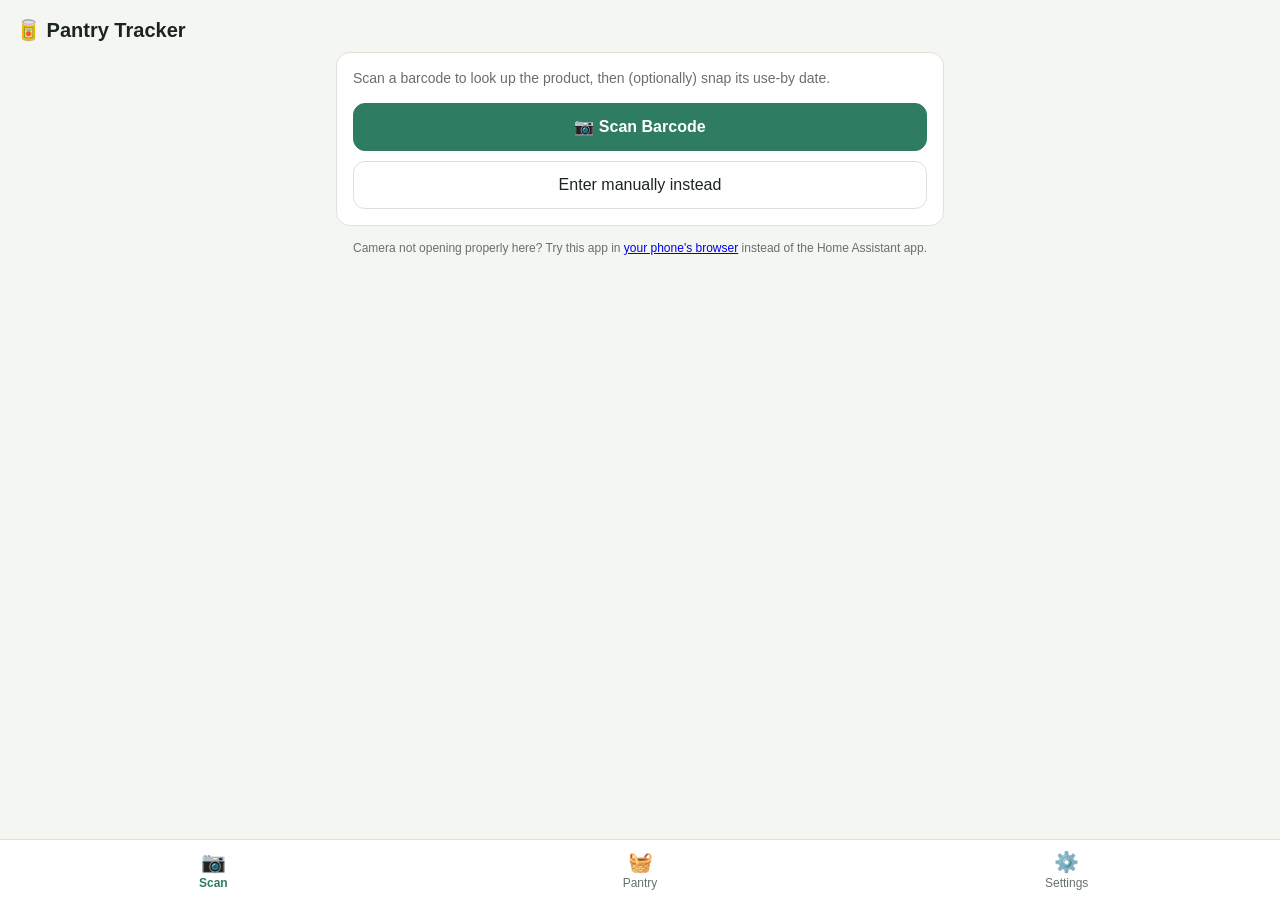
==== pantry_tracker/app/templates/index.html @ 3a80b835 "pantry_tracker 0.12.2: recover near-miss years, say when a rescan fails Offer a labelled date whose " ====
<!DOCTYPE html>
<html lang="en">
<head>
<meta charset="utf-8">
<meta name="viewport" content="width=device-width, initial-scale=1, viewport-fit=cover">
<title>Pantry Tracker</title>
<style>
  :root {
    --bg: #f4f6f2;
    --surface: #ffffff;
    --ink: #1c2420;
    --muted: #677069;
    --border: #dde3dc;
    --accent: #2e7d63;
    --accent-ink: #ffffff;
    --ok: #2e7d63;
    --soon: #b5790a;
    --expired: #b3362c;
    --unknown: #8a8f8b;
    --radius: 14px;
  }
  @media (prefers-color-scheme: dark) {
    :root {
      --bg: #10140f;
      --surface: #1a2018;
      --ink: #eef3ea;
      --muted: #9aa69c;
      --border: #2a332a;
      --accent: #57c498;
      --accent-ink: #0b1210;
      --ok: #57c498;
      --soon: #e0ac3e;
      --expired: #ec6a5e;
      --unknown: #7c8680;
    }
  }
  * { box-sizing: border-box; }
  html, body { margin: 0; padding: 0; }
  body {
    background: var(--bg);
    color: var(--ink);
    font-family: -apple-system, BlinkMacSystemFont, "Segoe UI", Roboto, sans-serif;
    font-size: 16px;
    line-height: 1.4;
    padding-bottom: 76px;
    min-height: 100vh;
  }
  header.top {
    padding: 16px 16px 8px;
    position: sticky;
    top: 0;
    background: var(--bg);
    z-index: 5;
  }
  header.top h1 {
    font-size: 20px;
    margin: 0;
    display: flex;
    align-items: center;
    gap: 8px;
  }
  main { padding: 0 16px 24px; max-width: 640px; margin: 0 auto; }
  .view { display: none; }
  .view.active { display: block; }

  .card {
    background: var(--surface);
    border: 1px solid var(--border);
    border-radius: var(--radius);
    padding: 16px;
    margin-bottom: 14px;
  }

  button, .btn {
    font-size: 16px;
    font-family: inherit;
    border-radius: 12px;
    border: 1px solid var(--border);
    background: var(--surface);
    color: var(--ink);
    padding: 12px 16px;
    min-height: 48px;
    cursor: pointer;
    display: inline-flex;
    align-items: center;
    justify-content: center;
    gap: 8px;
    width: 100%;
  }
  button.primary {
    background: var(--accent);
    color: var(--accent-ink);
    border-color: var(--accent);
    font-weight: 600;
  }
  button.danger { color: var(--expired); border-color: var(--expired); }
  button.ghost { background: transparent; }
  .needs-date-banner { width: auto; min-height: 34px; padding: 6px 10px; margin-bottom: 10px; font-size: 13px; }
  button:disabled { opacity: 0.5; cursor: default; }
  .row { display: flex; gap: 10px; }
  .row > * { flex: 1; }

  label { display: block; font-size: 13px; color: var(--muted); margin: 12px 0 4px; }
  input[type=text], input[type=date], input[type=number], textarea, select {
    width: 100%;
    font-size: 16px;
    font-family: inherit;
    padding: 11px 12px;
    border-radius: 10px;
    border: 1px solid var(--border);
    background: var(--bg);
    color: var(--ink);
  }
  textarea { resize: vertical; min-height: 60px; }

  .muted { color: var(--muted); font-size: 14px; }
  .hidden { display: none !important; }

  .badge {
    display: inline-flex;
    align-items: center;
    font-size: 12px;
    font-weight: 600;
    padding: 3px 9px;
    border-radius: 999px;
    text-transform: uppercase;
    letter-spacing: 0.03em;
  }
  .badge.ok { background: color-mix(in srgb, var(--ok) 18%, transparent); color: var(--ok); }
  .badge.expiring_soon { background: color-mix(in srgb, var(--soon) 20%, transparent); color: var(--soon); }
  .badge.expired { background: color-mix(in srgb, var(--expired) 20%, transparent); color: var(--expired); }
  .badge.unknown { background: color-mix(in srgb, var(--unknown) 20%, transparent); color: var(--unknown); }

  .section-title {
    font-size: 13px;
    text-transform: uppercase;
    letter-spacing: 0.04em;
    color: var(--muted);
    margin: 20px 0 8px;
  }

  .item-row {
    display: flex;
    align-items: flex-start;
    gap: 12px;
    padding: 12px 0;
    border-bottom: 1px solid var(--border);
  }
  .item-row:last-child { border-bottom: none; }
  .item-main { flex: 1; min-width: 0; }
  .item-name { font-weight: 600; }
  .item-meta { color: var(--muted); font-size: 13px; margin-top: 2px; }
  .link-btn {
    width: auto; min-height: 0; padding: 0; border: none; border-radius: 0;
    background: none; color: var(--accent); font-size: inherit; text-decoration: underline;
  }
  [data-photo-url] { cursor: zoom-in; }
  .item-actions { display: flex; gap: 6px; flex-wrap: wrap; margin-top: 8px; }
  .item-actions button { width: auto; min-height: 36px; padding: 6px 10px; font-size: 13px; }

  .edit-form { margin-top: 10px; border-top: 1px dashed var(--border); padding-top: 10px; }
  .date-confidence { color: var(--soon); font-size: 13px; margin-top: 4px; }
  .date-confidence.confirmed { color: var(--ok); }
  .date-candidates { display: flex; gap: 6px; flex-wrap: wrap; margin-top: 4px; }
  .date-candidates button { width: auto; min-height: 34px; padding: 5px 9px; font-size: 13px; }
  .date-confidence.unread { color: var(--expired); }

  .photo-step {
    display: flex;
    align-items: center;
    gap: 10px;
    padding: 10px 0;
  }
  .photo-thumb {
    width: 44px; height: 44px; border-radius: 10px; object-fit: cover;
    border: 1px solid var(--border); flex-shrink: 0; background: var(--bg);
  }
  .product-thumb {
    width: 64px; height: 64px; border-radius: 10px; object-fit: contain;
    border: 1px solid var(--border); flex-shrink: 0; background: var(--bg);
  }

  .toast {
    position: fixed;
    bottom: 86px;
    left: 50%;
    transform: translateX(-50%);
    background: var(--ink);
    color: var(--bg);
    padding: 10px 18px;
    border-radius: 999px;
    font-size: 14px;
    opacity: 0;
    transition: opacity 0.2s ease;
    pointer-events: none;
    z-index: 20;
    max-width: 90vw;
    text-align: center;
  }
  .toast.show { opacity: 1; }

  nav.tabs {
    position: fixed;
    bottom: 0;
    left: 0;
    right: 0;
    display: flex;
    background: var(--surface);
    border-top: 1px solid var(--border);
    padding-bottom: env(safe-area-inset-bottom);
    z-index: 10;
  }
  nav.tabs button {
    flex: 1;
    width: auto;
    border: none;
    background: transparent;
    border-radius: 0;
    flex-direction: column;
    gap: 2px;
    padding: 10px 4px;
    font-size: 12px;
    color: var(--muted);
  }
  nav.tabs button.active { color: var(--accent); font-weight: 600; }
  nav.tabs button .icon { font-size: 20px; }

  .spinner {
    width: 16px; height: 16px;
    border: 2px solid currentColor;
    border-right-color: transparent;
    border-radius: 50%;
    animation: spin 0.6s linear infinite;
    display: inline-block;
  }
  @keyframes spin { to { transform: rotate(360deg); } }

  input[type=file] { display: none; }

  details.raw-reply { margin-top: 6px; }
  details.raw-reply summary { color: var(--muted); font-size: 12px; cursor: pointer; }
  details.raw-reply p { font-size: 13px; color: var(--muted); }

  .empty-state { text-align: center; color: var(--muted); padding: 40px 10px; }

  .scanner-overlay {
    position: fixed;
    inset: 0;
    background: #000;
    z-index: 50;
    display: flex;
    flex-direction: column;
  }
  .scanner-video {
    flex: 1;
    width: 100%;
    height: 100%;
    object-fit: cover;
  }
  .scanner-frame {
    position: absolute;
    top: 50%;
    left: 50%;
    transform: translate(-50%, -50%);
    width: 78vw;
    max-width: 420px;
    height: 34vw;
    max-height: 180px;
    border: 3px solid rgba(255,255,255,0.85);
    border-radius: 16px;
    box-shadow: 0 0 0 2000px rgba(0,0,0,0.35);
    pointer-events: none;
  }
  .scanner-hint {
    position: absolute;
    top: calc(50% + 100px);
    left: 50%;
    transform: translateX(-50%);
    color: #fff;
    font-size: 14px;
    text-align: center;
    width: 100%;
    text-shadow: 0 1px 3px rgba(0,0,0,0.6);
  }
  .scanner-controls {
    position: absolute;
    bottom: 0;
    left: 0;
    right: 0;
    padding: 16px 16px calc(16px + env(safe-area-inset-bottom));
    display: flex;
    flex-direction: column;
    gap: 10px;
  }
  .scanner-controls button {
    background: rgba(255,255,255,0.12);
    border-color: rgba(255,255,255,0.3);
    color: #fff;
    backdrop-filter: blur(4px);
  }
  .photo-modal {
    position: fixed;
    inset: 0;
    z-index: 60;
    background: rgba(0,0,0,0.9);
    display: flex;
    flex-direction: column;
    align-items: center;
    justify-content: center;
    gap: 12px;
    padding: 16px;
    color: #fff;
  }
  .photo-modal img { max-width: 100%; max-height: 75vh; object-fit: contain; border-radius: 10px; }
  .photo-modal p { margin: 0; text-align: center; }
  .photo-modal button { width: auto; min-width: 120px; color: #fff; border-color: rgba(255,255,255,0.3); }
  .scanner-frame.steady {
    border-color: #4ade80;
    box-shadow: 0 0 0 2000px rgba(0,0,0,0.35), 0 0 18px 3px rgba(74,222,128,0.65);
  }
</style>
</head>
<body>

<header class="top"><h1>🥫 Pantry Tracker</h1></header>

<main>

  <!-- ───────────────────────── Scan ───────────────────────── -->
  <section id="view-scan" class="view active">

    <div id="scan-idle" class="card">
      <p class="muted" style="margin-top:0">Scan a barcode to look up the product, then (optionally) snap its use-by date.</p>
      <button class="primary" id="btn-scan-start">📷 Scan Barcode</button>
      <div style="margin-top:10px">
        <button class="ghost" id="btn-manual-start">Enter manually instead</button>
      </div>
    </div>

    <div id="scan-busy" class="card hidden">
      <p><span class="spinner"></span> Reading barcode…</p>
    </div>

    <form id="review-form" class="card hidden">
      <input type="hidden" id="f-image-url" name="image_url">
      <div id="review-not-found" class="hidden">
        <p class="muted" style="margin-top:0">No barcode recognised in that photo. You can try again, or fill the details in by hand.</p>
      </div>
      <div id="review-barcode-line" class="muted hidden" style="margin-top:0"></div>
      <div id="product-photo-step" class="photo-step hidden">
        <img id="review-product-image" class="product-thumb hidden" alt="">
        <button type="button" class="ghost" id="btn-product-photo" style="width:auto;flex:1">📷 Photo of product</button>
      </div>

      <label for="f-name">Product name</label>
      <input type="text" id="f-name" name="name" required>

      <div class="row">
        <div>
          <label for="f-brand">Brand</label>
          <input type="text" id="f-brand" name="brand">
        </div>
        <div>
          <label for="f-quantity">Quantity</label>
          <input type="text" id="f-quantity" name="quantity" placeholder="e.g. 500g">
        </div>
      </div>

      <label for="f-category">Category</label>
      <input type="text" id="f-category" name="category" list="category-suggestions" placeholder="e.g. Fridge, Freezer, Tinned">
      <datalist id="category-suggestions">
        <option value="Fridge">
        <option value="Freezer">
        <option value="Cupboard">
        <option value="Tinned">
        <option value="Spices">
        <option value="Snacks">
        <option value="Drinks">
      </datalist>

      <div class="photo-step">
        <img id="date-photo-thumb" class="photo-thumb hidden" alt="">
        <button type="button" class="ghost" id="btn-date-photo" style="width:auto;flex:1">📅 Photo of use-by date</button>
      </div>
      <div id="date-extract-status" class="muted hidden"></div>

      <label for="f-expiry">Use-by / best-before date</label>
      <input type="date" id="f-expiry" name="expiry_date">

      <label for="f-notes">Notes (optional)</label>
      <textarea id="f-notes" name="notes"></textarea>

      <div class="row" style="margin-top:16px">
        <button type="button" class="ghost" id="btn-review-cancel">Cancel</button>
        <button type="submit" class="primary" id="btn-review-save">Add to pantry</button>
      </div>
    </form>

    <p class="muted" id="camera-hint-note" style="font-size:12px;text-align:center"></p>
  </section>

  <!-- ───────────────────────── Pantry ───────────────────────── -->
  <section id="view-pantry" class="view">
    <div id="pantry-list"></div>
  </section>

  <!-- ───────────────────────── Settings ───────────────────────── -->
  <section id="view-settings" class="view">
    <form id="settings-form" class="card">
      <div class="section-title" style="margin-top:0">Notifications</div>

      <p class="muted" id="status-notify-service" style="margin-top:0"></p>
      <p class="muted">Set under the add-on's own <strong>Configuration</strong> tab (option <code>notify_service</code>), not here - restart the add-on after changing it. Find the exact service name under <strong>Developer Tools → Actions</strong>. Leave it blank there to disable notifications.</p>

      <div class="row">
        <div>
          <label for="s-days-before">Warn this many days before</label>
          <input type="number" id="s-days-before" name="notify_days_before" min="0" max="30">
        </div>
        <div>
          <label for="s-repeat-hours">Repeat reminder every (hours)</label>
          <input type="number" id="s-repeat-hours" name="notify_repeat_hours" min="1" max="168">
        </div>
      </div>

      <label for="s-check-interval">Check for expiring items every (hours)</label>
      <input type="number" id="s-check-interval" name="check_interval_hours" min="1" max="24">

      <div style="margin-top:16px">
        <button type="submit" class="primary">Save settings</button>
      </div>
    </form>

    <div class="card">
      <div class="section-title" style="margin-top:0">Status</div>
      <p class="muted" id="status-vision"></p>
      <p class="muted" id="status-ha"></p>
      <p class="muted" id="status-last-check"></p>
      <button class="ghost" id="btn-check-now">Check now</button>
    </div>

    <div class="card">
      <div class="section-title" style="margin-top:0">Data</div>
      <a class="btn" href="export" style="text-decoration:none">⬇ Export pantry as JSON</a>
    </div>

    <p class="muted" style="text-align:center">
      The barcode lookup (Open Food Facts) and use-by photo extraction (your own vision model) are configured
      under the add-on's own <strong>Configuration</strong> tab, not here.
    </p>
  </section>

</main>

<!-- Top-level (not inside any tab's .view section) so they work regardless
     of which tab is active - e.g. rescanning a use-by date from an item
     being edited on the Pantry tab. -->
<input type="file" id="input-barcode-photo" accept="image/*" capture="environment">
<input type="file" id="input-date-photo" accept="image/*" capture="environment">
<input type="file" id="input-product-photo" accept="image/*" capture="environment">

<div id="camera-overlay" class="scanner-overlay hidden">
  <video id="camera-video" class="scanner-video" playsinline autoplay muted></video>
  <div id="camera-frame" class="scanner-frame"></div>
  <p id="camera-hint" class="scanner-hint"></p>
  <div class="scanner-controls">
    <button type="button" id="btn-camera-shutter" class="primary hidden">📸 Capture</button>
    <button type="button" id="btn-camera-fallback" class="ghost"></button>
    <button type="button" id="btn-camera-cancel" class="ghost">Cancel</button>
  </div>
</div>

<div id="photo-modal" class="photo-modal hidden">
  <img id="photo-modal-img" alt="">
  <p id="photo-modal-caption"></p>
  <button type="button" class="ghost" id="btn-photo-modal-close">Close</button>
</div>

<div class="toast" id="toast"></div>

<nav class="tabs">
  <button data-view="scan" class="active"><span class="icon">📷</span>Scan</button>
  <button data-view="pantry"><span class="icon">🧺</span>Pantry</button>
  <button data-view="settings"><span class="icon">⚙️</span>Settings</button>
</nav>

<script>
"use strict";

const $ = (sel) => document.querySelector(sel);
const $$ = (sel) => Array.from(document.querySelectorAll(sel));

// ── Toast ────────────────────────────────────────────────────────────────
let toastTimer = null;
function toast(message) {
  const el = $("#toast");
  el.textContent = message;
  el.classList.add("show");
  clearTimeout(toastTimer);
  toastTimer = setTimeout(() => el.classList.remove("show"), 2200);
}

// ── Photo viewer ─────────────────────────────────────────────────────────
// Photos open here, in the page, because a link to one would leave Home
// Assistant: the ingress session is only valid inside the app, so a new
// browser tab gets a 401.
function setViewablePhoto(imgEl, url) {
  imgEl.src = url;
  imgEl.dataset.photoUrl = url;
}

document.addEventListener("click", (e) => {
  const el = e.target.closest("[data-photo-url]");
  if (!el) return;
  $("#photo-modal-img").src = el.dataset.photoUrl;
  $("#photo-modal-caption").textContent = el.dataset.photoCaption || "";
  $("#photo-modal").classList.remove("hidden");
});
$("#photo-modal").addEventListener("click", () => $("#photo-modal").classList.add("hidden"));

// ── Tabs ─────────────────────────────────────────────────────────────────
function showView(name) {
  if (name !== "scan") closeCamera();
  $$(".view").forEach((v) => v.classList.toggle("active", v.id === `view-${name}`));
  $$("nav.tabs button").forEach((b) => b.classList.toggle("active", b.dataset.view === name));
  if (name === "pantry") loadPantry();
  if (name === "settings") loadSettings();
}
$$("nav.tabs button").forEach((b) => b.addEventListener("click", () => showView(b.dataset.view)));

// ── Scan flow ────────────────────────────────────────────────────────────
const scanIdle = $("#scan-idle");
const scanBusy = $("#scan-busy");
const reviewForm = $("#review-form");

function resetScan() {
  closeCamera();
  reviewForm.reset();
  $("#review-not-found").classList.add("hidden");
  $("#review-barcode-line").classList.add("hidden");
  $("#review-product-image").classList.add("hidden");
  $("#review-product-image").src = "";
  $("#date-photo-thumb").classList.add("hidden");
  $("#date-extract-status").classList.add("hidden");
  reviewForm.dataset.barcode = "";
  reviewForm.classList.add("hidden");
  scanBusy.classList.add("hidden");
  scanIdle.classList.remove("hidden");
  pendingAddDatePhoto = null;
  pendingAddDatePhotoPromise = null;
  pendingAddDateOcr = null;
  addOcrGeneration++;
  addOcrAutofill = "";
}

function openReviewForm({ barcode, notFound }) {
  scanIdle.classList.add("hidden");
  scanBusy.classList.add("hidden");
  reviewForm.classList.remove("hidden");
  reviewForm.dataset.barcode = barcode || "";
  $("#review-not-found").classList.toggle("hidden", !notFound);
  $("#product-photo-step").classList.toggle("hidden", !barcode);
  if (barcode) {
    $("#review-barcode-line").textContent = `Barcode: ${barcode}`;
    $("#review-barcode-line").classList.remove("hidden");
  }
  $("#f-name").focus();
}

// Looks up a barcode that's already been decoded (by either the live
// scanner or the photo-upload fallback) and opens the review form
// pre-filled with whatever Open Food Facts knows about it.
async function handleScannedBarcode(code) {
  scanIdle.classList.add("hidden");
  scanBusy.classList.remove("hidden");
  try {
    const res = await fetch(`api/lookup/${encodeURIComponent(code)}`);
    const data = await res.json();
    openReviewForm({ barcode: code, notFound: false });
    if (data.display_image_url) {
      setViewablePhoto($("#review-product-image"), data.display_image_url);
      $("#review-product-image").classList.remove("hidden");
    }
    if (data.found) {
      $("#f-name").value = data.name || "";
      $("#f-brand").value = data.brand || "";
      $("#f-quantity").value = data.quantity || "";
      $("#f-category").value = data.category || "";
      $("#f-image-url").value = data.image_url || "";
      if (data.cached) {
        $("#review-barcode-line").textContent = `Barcode: ${code} (from cache - instant lookup)`;
      }
    } else {
      toast("Barcode scanned, but not found in Open Food Facts - fill in the details.");
    }
  } catch (err) {
    openReviewForm({ barcode: code, notFound: false });
    toast("Scanned, but the product lookup failed - fill in the details.");
  }
}

async function handleBarcodePhoto(file) {
  scanIdle.classList.add("hidden");
  scanBusy.classList.remove("hidden");

  const body = new FormData();
  body.append("photo", file);
  let code = null;
  try {
    const res = await fetch("api/scan", { method: "POST", body });
    const data = await res.json();
    code = data.barcode;
  } catch (err) {
    toast("Could not read that photo - try again.");
  }

  if (!code) {
    openReviewForm({ barcode: "", notFound: true });
    return;
  }
  await handleScannedBarcode(code);
}

// ── Live camera (barcode scanning + use-by date photo capture) ─────────────
// One shared full-screen camera overlay, used two ways:
//   - "barcode": continuously scans video frames via BarcodeDetector until
//     one decodes, with no shutter button.
//   - "date": a live viewfinder that auto-captures once held steady over
//     the framed area for a moment (see the stability check below), with a
//     shutter button alongside as a manual override.
//   - "product": a plain viewfinder with a shutter button and no guide frame,
//     keeping the whole shot rather than the narrow strip a date needs.
// Both fall back to the OS photo-capture file inputs on unsupported
// browsers (no BarcodeDetector, no getUserMedia, or permission denied).
let cameraStream = null;
let cameraMode = null; // "barcode" | "date" | "product"
let barcodeScanTimer = null;
let barcodeScanBusy = false;
let barcodeDetector = null;

// Date-photo auto-capture: snaps the moment the frame has been held
// steady (and isn't blank/too dark/too bright) for DATE_STABLE_DURATION_MS,
// the same trick document-scanner apps use. It can't tell "this is a date"
// from "this is anything held steady" - it's a proxy for deliberate
// framing, not real text detection - but a bad auto-capture just costs one
// wasted extraction call, which already falls back to manual entry. The
// shutter button stays as a manual override for when it doesn't fire.
let dateStabilityTimer = null;
let dateStabilitySince = null;
let dateScanBusy = false;
let prevStabilitySample = null;
let stabilityCanvas = null;
let sharpnessCanvas = null;
let bestDateFrameCanvas = null;
let bestDateSharpness = -Infinity;
let dateSharpnessBestAt = null;
let dateCameraTiming = null;
let dateLiveReadInFlight = false;
let dateLiveReadingStopped = false;
let dateCameraSession = 0;
let dateLiveWarmupAt = 0;
let dateLastSharpnessAt = 0;
let dateWorstTickMs = 0;
let dateSkipNextTick = false;
let shutterPointerHandled = false;
let pendingAddDatePhotoPromise = null;
const DATE_SAMPLE_INTERVAL_MS = 100;
const TAP_SHIELD_MS = 450;
const DATE_TICK_OVERRUN_GUARD_MS = 90;
const DATE_STABILITY_MAX_GAP_MS = 400;
const DATE_SHARPNESS_INTERVAL_MS = 250;
const DATE_LIVE_WARMUP_MS = 800;
const DATE_LIVE_SLOW_STREAK_KEY = "pantry-date-live-slow-streak-v1";
const DATE_LIVE_DISABLED_KEY = "pantry-date-live-disabled-v1";
const DATE_STABLE_DURATION_MS = 400;
const DATE_SHARPNESS_MARGIN = 0.03; // a smaller gain than this counts as no longer improving
const DATE_SHARPNESS_HARD_CAP_MS = 1200;
const DATE_LIVE_READ_SLOW_MS = 2500;
const DATE_LIVE_DIFF_THRESHOLD = 14; // looser than DATE_DIFF_THRESHOLD: reading tolerates a slight sway
const DATE_DIFF_THRESHOLD = 6; // mean per-pixel luminance delta (0-255) counted as "steady"
const DATE_MIN_STDDEV = 12; // guards against a steady-but-blank/out-of-focus frame
const DATE_MIN_BRIGHTNESS = 25;
const DATE_MAX_BRIGHTNESS = 235;
const STABILITY_SAMPLE_W = 48;
const STABILITY_SAMPLE_H = 32;
let stabilityGrayBuffer = new Uint8ClampedArray(STABILITY_SAMPLE_W * STABILITY_SAMPLE_H);
let stabilityPreviousBuffer = new Uint8ClampedArray(STABILITY_SAMPLE_W * STABILITY_SAMPLE_H);

// A use-by date photo captured before its item exists yet (the normal
// case when adding something new - the item is only created once "Add to
// pantry" is tapped). It's attached to that creation request instead of
// being extracted up front, so capturing the photo never blocks moving on
// to scan the next item - extraction itself always runs in the
// background, server-side, once the item (and so a place to put the
// result) exists. See onDatePhotoCaptured.
let pendingAddDatePhoto = null;

function cameraSupported() {
  // getUserMedia only works in a "secure context" (HTTPS, or localhost) -
  // on a Home Assistant instance reached over plain http://, the browser
  // refuses it outright, in every browser and app, not just here. Checking
  // this up front avoids a doomed permission prompt and a confusing error.
  return window.isSecureContext && !!(navigator.mediaDevices && navigator.mediaDevices.getUserMedia);
}
function barcodeDetectorSupported() {
  return "BarcodeDetector" in window;
}

function openFallbackPicker(mode) {
  $(`#input-${mode}-photo`).click();
}

// Where to open this app directly (bypassing the Home Assistant app's own
// embedded webview, which - independently of the HTTPS issue above - has
// been seen not to honour a file input's `capture` hint, opening a generic
// photo picker instead of the camera). Only reachable on the same network
// as this Home Assistant instance.
const directAppUrl = `${location.protocol}//${location.hostname}:8000/`;

(function setupCameraHintNote() {
  const note = $("#camera-hint-note");
  if (!note) return;
  const link = `<a href="${directAppUrl}" target="_blank" rel="noopener">your phone's browser</a>`;
  note.innerHTML = window.isSecureContext
    ? `Camera not opening properly here? Try this app in ${link} instead of the Home Assistant app.`
    : `Live barcode scanning needs HTTPS, which this Home Assistant isn't using, so it's off for now - photo capture still works, and opens the camera more reliably in ${link} than in the Home Assistant app.`;
})();

// Maps the on-screen "scanner-frame" guide box to the matching region of
// the video's native resolution. The video element is displayed with
// object-fit: cover, which crops what's shown on screen but not what a
// canvas capture of the raw video grabs - so without this, a captured
// photo would include everything around the frame too, instead of just
// what the user actually aimed at (giving the date-extraction model a
// much better-cropped, more legible image to work with).
function frameCropRect(video) {
  const videoRect = video.getBoundingClientRect();
  const frameEl = $("#camera-frame");
  const vw = video.videoWidth;
  const vh = video.videoHeight;
  if (!frameEl || !vw || !vh || !videoRect.width || !videoRect.height) return null;
  const frameRect = frameEl.getBoundingClientRect();

  const scale = Math.max(videoRect.width / vw, videoRect.height / vh);
  const offsetX = (vw * scale - videoRect.width) / 2;
  const offsetY = (vh * scale - videoRect.height) / 2;
  const toSource = (clientX, clientY) => ({
    x: (clientX - videoRect.left + offsetX) / scale,
    y: (clientY - videoRect.top + offsetY) / scale,
  });
  const topLeft = toSource(frameRect.left, frameRect.top);
  const bottomRight = toSource(frameRect.right, frameRect.bottom);

  const sx = Math.max(0, Math.min(vw, topLeft.x));
  const sy = Math.max(0, Math.min(vh, topLeft.y));
  const sw = Math.max(1, Math.min(vw, bottomRight.x) - sx);
  const sh = Math.max(1, Math.min(vh, bottomRight.y) - sy);
  return { sx, sy, sw, sh };
}

// A cheap small-grayscale snapshot of the framed region, used only to
// compare consecutive frames for the auto-capture stability check - not
// sent anywhere.
function sampleStabilityFrame(video, cropRect) {
  if (!stabilityCanvas) stabilityCanvas = document.createElement("canvas");
  if (stabilityCanvas.width !== STABILITY_SAMPLE_W) stabilityCanvas.width = STABILITY_SAMPLE_W;
  if (stabilityCanvas.height !== STABILITY_SAMPLE_H) stabilityCanvas.height = STABILITY_SAMPLE_H;
  const ctx = stabilityCanvas.getContext("2d", { willReadFrequently: true });
  if (cropRect) {
    ctx.drawImage(video, cropRect.sx, cropRect.sy, cropRect.sw, cropRect.sh, 0, 0, STABILITY_SAMPLE_W, STABILITY_SAMPLE_H);
  } else {
    ctx.drawImage(video, 0, 0, STABILITY_SAMPLE_W, STABILITY_SAMPLE_H);
  }
  const { data } = ctx.getImageData(0, 0, STABILITY_SAMPLE_W, STABILITY_SAMPLE_H);
  const gray = stabilityGrayBuffer;
  for (let i = 0, p = 0; i < data.length; i += 4, p++) {
    gray[p] = data[i] * 0.299 + data[i + 1] * 0.587 + data[i + 2] * 0.114;
  }
  return gray;
}

function grayStats(gray) {
  let sum = 0;
  for (let i = 0; i < gray.length; i++) sum += gray[i];
  const mean = sum / gray.length;
  let variance = 0;
  for (let i = 0; i < gray.length; i++) variance += (gray[i] - mean) ** 2;
  return { mean, stddev: Math.sqrt(variance / gray.length) };
}

function grayDiff(a, b) {
  let total = 0;
  for (let i = 0; i < a.length; i++) total += Math.abs(a[i] - b[i]);
  return total / a.length;
}

function sampleSharpness(video, cropRect) {
  if (!sharpnessCanvas) sharpnessCanvas = document.createElement("canvas");
  const sourceWidth = cropRect ? cropRect.sw : video.videoWidth;
  const sourceHeight = cropRect ? cropRect.sh : video.videoHeight;
  const width = 400;
  const height = Math.max(1, Math.round(width * sourceHeight / sourceWidth));
  sharpnessCanvas.width = width;
  sharpnessCanvas.height = height;
  const ctx = sharpnessCanvas.getContext("2d", { willReadFrequently: true });
  if (cropRect) ctx.drawImage(video, cropRect.sx, cropRect.sy, cropRect.sw, cropRect.sh, 0, 0, width, height);
  else ctx.drawImage(video, 0, 0, width, height);
  const data = ctx.getImageData(0, 0, width, height).data;
  const gray = new Float32Array(width * height);
  for (let i = 0, p = 0; i < data.length; i += 4, p++) {
    gray[p] = data[i] * 0.299 + data[i + 1] * 0.587 + data[i + 2] * 0.114;
  }
  let sum = 0;
  let squares = 0;
  let count = 0;
  for (let y = 1; y < height - 1; y++) {
    for (let x = 1; x < width - 1; x++) {
      const i = y * width + x;
      const value = gray[i - width] + gray[i - 1] - 4 * gray[i] + gray[i + 1] + gray[i + width];
      sum += value;
      squares += value * value;
      count++;
    }
  }
  const mean = sum / count;
  return squares / count - mean * mean;
}

function saveBestDateFrame(video, cropRect) {
  if (!bestDateFrameCanvas) bestDateFrameCanvas = document.createElement("canvas");
  const width = Math.round(cropRect ? cropRect.sw : video.videoWidth || 1280);
  const height = Math.round(cropRect ? cropRect.sh : video.videoHeight || 720);
  bestDateFrameCanvas.width = width;
  bestDateFrameCanvas.height = height;
  const ctx = bestDateFrameCanvas.getContext("2d");
  if (cropRect) ctx.drawImage(video, cropRect.sx, cropRect.sy, cropRect.sw, cropRect.sh, 0, 0, width, height);
  else ctx.drawImage(video, 0, 0, width, height);
}

function copyVideoFrame(video, cropRect) {
  const canvas = document.createElement("canvas");
  canvas.width = Math.round(cropRect ? cropRect.sw : video.videoWidth || 1280);
  canvas.height = Math.round(cropRect ? cropRect.sh : video.videoHeight || 720);
  const ctx = canvas.getContext("2d");
  if (cropRect) ctx.drawImage(video, cropRect.sx, cropRect.sy, cropRect.sw, cropRect.sh, 0, 0, canvas.width, canvas.height);
  else ctx.drawImage(video, 0, 0, canvas.width, canvas.height);
  return canvas;
}

function encodePhotoCanvas(canvas) {
  return new Promise((resolve) => canvas.toBlob((blob) => resolve(blob), "image/jpeg", 0.95));
}

// The camera has already closed by the time this runs, so encoding can take
// as long as it likes. Abandoned if the form was cancelled meanwhile, or a
// slow encode would attach this photo to the next item.
function finishCapturedPhoto(canvas, mode, existingOcrResult = null) {
  const generation = addOcrGeneration;
  pendingAddDatePhotoPromise = encodePhotoCanvas(canvas).then((blob) => {
    if (generation !== addOcrGeneration) return null;
    if (!blob) {
      toast("Could not capture that photo - try again.");
      return null;
    }
    if (mode === "product") onProductPhotoCaptured(blob);
    else onDatePhotoCaptured(blob, existingOcrResult);
    return blob;
  });
  return pendingAddDatePhotoPromise;
}

// Closing the camera on the press means the finger is still down, and the
// browser sends the tap to whatever is under it on release. This takes that
// tap, so it can't land on the form or the tab bar.
function shieldPendingTap() {
  const shield = document.createElement("div");
  shield.style.cssText = "position:fixed;inset:0;z-index:9999;touch-action:none";
  document.body.appendChild(shield);
  setTimeout(() => shield.remove(), TAP_SHIELD_MS);
}

function noteLiveReadSpeed(readMs) {
  const slow = readMs > DATE_LIVE_READ_SLOW_MS;
  try {
    const streak = slow ? Number(localStorage.getItem(DATE_LIVE_SLOW_STREAK_KEY) || "0") + 1 : 0;
    localStorage.setItem(DATE_LIVE_SLOW_STREAK_KEY, String(streak));
    if (streak >= 2) localStorage.setItem(DATE_LIVE_DISABLED_KEY, "1");
  } catch (err) {
    // Private browsing or full storage: only the memory of this is lost.
  }
  return slow;
}

// Reads the frame while the person is still aiming, so a clear date is
// captured without waiting for a steady hold. The session check matters: a
// read outlasting its camera must not fire into the next item's camera.
function startLiveDateRead(video, cropRect) {
  if (dateLiveReadingStopped || dateLiveReadInFlight || !ocrModelsReady || !cropRect || performance.now() < dateLiveWarmupAt) return;
  dateLiveReadInFlight = true;
  const session = dateCameraSession;
  const startedAt = performance.now();
  const keptFrame = copyVideoFrame(video, cropRect);
  createImageBitmap(video, cropRect.sx, cropRect.sy, cropRect.sw, cropRect.sh)
    .then(async (bitmap) => {
      const result = await readDateOnDevice(bitmap, { softRetry: false, bitmap: true });
      const doneAt = performance.now();
      // Counted even if the camera has closed: a person tapping Capture
      // before a slow read ends is exactly what this needs to notice.
      const slow = noteLiveReadSpeed(doneAt - startedAt);
      if (session !== dateCameraSession) return;
      if (dateCameraTiming) {
        dateCameraTiming.readMs = doneAt - startedAt;
        if (slow) dateCameraTiming.readSlow = true;
      }
      if (slow) dateLiveReadingStopped = true;
      if (cameraMode !== "date" || dateScanBusy) return;
      if (!result?.confident) return;
      dateScanBusy = true;
      dateCameraTiming.capturedAt = doneAt;
      sendCaptureTiming("live", doneAt);
      if (datePhotoTarget?.statusEl) {
        datePhotoTarget.statusEl.textContent = "Reading the date…";
        datePhotoTarget.statusEl.classList.remove("hidden");
      }
      closeCamera();
      await finishCapturedPhoto(keptFrame, "date", result);
    })
    .catch(() => {})
    .finally(() => {
      if (session === dateCameraSession) dateLiveReadInFlight = false;
    });
}

function sendCaptureTiming(path, ocrDoneAt = null) {
  if (!dateCameraTiming || dateCameraTiming.sent) return;
  dateCameraTiming.sent = true;
  const now = performance.now();
  const body = new FormData();
  body.append("path", path);
  body.append("open_ms", Math.round((dateCameraTiming.streamReady || now) - dateCameraTiming.openRequested));
  body.append("stream_ms", Math.round((dateCameraTiming.streamReady || now) - dateCameraTiming.openRequested));
  body.append("first_sample_ms", Math.round((dateCameraTiming.firstSample || now) - dateCameraTiming.openRequested));
  body.append("steady_ms", Math.round((dateCameraTiming.steadyReached || now) - dateCameraTiming.openRequested));
  body.append("capture_ms", Math.round((dateCameraTiming.capturedAt || now) - dateCameraTiming.openRequested));
  body.append("ocr_ms", Math.round(ocrDoneAt === null ? 0 : ocrDoneAt - dateCameraTiming.capturedAt));
  body.append("read_ms", Math.round(dateCameraTiming.readMs || 0));
  body.append("soft", dateCameraTiming.soft ? "1" : "0");
  body.append("read_slow", dateCameraTiming.readSlow ? "1" : "0");
  body.append("tick_ms", Math.round(dateCameraTiming.worstTickMs || 0));
  fetch("api/client-timing", { method: "POST", body }).catch(() => {});
}

async function openCamera(mode) {
  const overlay = $("#camera-overlay");
  const video = $("#camera-video");
  const hint = $("#camera-hint");
  const shutter = $("#btn-camera-shutter");
  const fallbackBtn = $("#btn-camera-fallback");

  cameraMode = mode;
  dateCameraSession++;
  if (mode === "date") dateCameraTiming = { openRequested: performance.now(), sent: false };
  barcodeScanBusy = false;

  if (mode === "barcode") {
    hint.textContent = "Point your camera at a barcode";
    shutter.classList.add("hidden");
    fallbackBtn.textContent = "Having trouble? Take a photo instead";
  } else if (mode === "product") {
    hint.textContent = "Fit the product in view, then tap Capture";
    shutter.classList.remove("hidden");
    fallbackBtn.textContent = "Upload a photo instead";
  } else {
    hint.textContent = "Line up the use-by date; it reads as you aim and captures when steady, or tap Capture";
    shutter.classList.remove("hidden");
    fallbackBtn.textContent = "Upload a photo instead";
  }
  $("#camera-frame").classList.toggle("hidden", mode === "product");
  overlay.classList.remove("hidden");

  try {
    const videoConstraints = { facingMode: { ideal: "environment" } };
    // With no size requested the browser picks a low default around 640x480,
    // which leaves a cropped date only about 250 pixels wide - too few to
    // read reliably. A barcode doesn't need this, so that stays cheap.
    if (mode !== "barcode") {
      videoConstraints.width = { ideal: 3840 };
      videoConstraints.height = { ideal: 2160 };
    }
    cameraStream = await navigator.mediaDevices.getUserMedia({ video: videoConstraints, audio: false });
  } catch (err) {
    closeCamera();
    toast("Couldn't open the camera - choose a photo instead.");
    openFallbackPicker(mode);
    return;
  }

  const [track] = cameraStream.getVideoTracks();
  if (track.getCapabilities?.().focusMode?.includes("continuous")) {
    track.applyConstraints({ advanced: [{ focusMode: "continuous" }] }).catch(() => {});
  }

  video.srcObject = cameraStream;
  await video.play();
  if (mode === "date" && dateCameraTiming) dateCameraTiming.streamReady = performance.now();

  if (mode === "barcode") {
    if (!barcodeDetector) {
      barcodeDetector = new BarcodeDetector({ formats: ["ean_13", "ean_8", "upc_a", "upc_e"] });
    }
    barcodeScanTimer = setInterval(async () => {
      if (barcodeScanBusy || video.readyState < 2) return;
      try {
        const codes = await barcodeDetector.detect(video);
        if (codes.length > 0) {
          barcodeScanBusy = true;
          const code = codes[0].rawValue;
          closeCamera();
          await handleScannedBarcode(code);
        }
      } catch (err) {
        // A frame that fails to decode is routine - ignore and let the
        // next interval tick try again.
      }
    }, 300);
  } else if (mode === "date") {
    dateStabilitySince = null;
    prevStabilitySample = null;
    dateScanBusy = false;
    bestDateSharpness = -Infinity;
    dateSharpnessBestAt = null;
    dateLiveReadingStopped = false;
    dateLiveReadInFlight = false;
    dateLastSharpnessAt = 0;
    dateWorstTickMs = 0;
    dateSkipNextTick = false;
    dateLiveWarmupAt = performance.now() + DATE_LIVE_WARMUP_MS;
    dateCameraTiming.worstTickMs = 0;
    dateCameraTiming.readSlow = false;
    try { dateLiveReadingStopped = localStorage.getItem(DATE_LIVE_DISABLED_KEY) === "1"; } catch (err) { dateLiveReadingStopped = false; }
    dateStabilityTimer = setInterval(() => {
      if (dateScanBusy || video.readyState < 2) return;
      if (dateSkipNextTick) { dateSkipNextTick = false; return; }
      const tickStartedAt = performance.now();
      const finishTick = () => {
        const tickMs = performance.now() - tickStartedAt;
        dateWorstTickMs = Math.max(dateWorstTickMs, tickMs);
        if (dateCameraTiming) dateCameraTiming.worstTickMs = dateWorstTickMs;
        if (tickMs > DATE_TICK_OVERRUN_GUARD_MS) dateSkipNextTick = true;
      };
      const now = performance.now();
      if (!dateCameraTiming.firstSample) dateCameraTiming.firstSample = now;
      const cropRect = frameCropRect(video);
      const sample = sampleStabilityFrame(video, cropRect);
      const stats = grayStats(sample);
      const framedWell = stats.mean >= DATE_MIN_BRIGHTNESS && stats.mean <= DATE_MAX_BRIGHTNESS && stats.stddev >= DATE_MIN_STDDEV;
      const gap = prevStabilitySample ? now - prevStabilitySample.at : Infinity;
      const frameDiff = prevStabilitySample && gap <= DATE_STABILITY_MAX_GAP_MS ? grayDiff(sample, stabilityPreviousBuffer) : Infinity;
      const steady = framedWell && frameDiff < DATE_DIFF_THRESHOLD;
      stabilityPreviousBuffer.set(sample);
      prevStabilitySample = { at: now };
      if (framedWell && frameDiff < DATE_LIVE_DIFF_THRESHOLD) startLiveDateRead(video, cropRect);

      if (!steady) {
        if (gap <= DATE_STABILITY_MAX_GAP_MS) {
          dateStabilitySince = null;
          bestDateSharpness = -Infinity;
          dateSharpnessBestAt = null;
        } else {
          dateStabilitySince = now;
          bestDateSharpness = -Infinity;
          dateSharpnessBestAt = null;
        }
        $("#camera-frame").classList.remove("steady");
        finishTick();
        return;
      }
      if (dateStabilitySince === null) dateStabilitySince = now;
      $("#camera-frame").classList.add("steady");
      if (!dateCameraTiming.steadyReached && now - dateStabilitySince >= DATE_STABLE_DURATION_MS) dateCameraTiming.steadyReached = now;
      if (!dateLastSharpnessAt || now - dateLastSharpnessAt >= DATE_SHARPNESS_INTERVAL_MS) {
        dateLastSharpnessAt = now;
        const sharpness = sampleSharpness(video, cropRect);
        if (sharpness > bestDateSharpness * (1 + DATE_SHARPNESS_MARGIN) || dateSharpnessBestAt === null) dateSharpnessBestAt = now;
        if (sharpness > bestDateSharpness) {
          bestDateSharpness = sharpness;
          saveBestDateFrame(video, cropRect);
        }
      }
      const steadyFor = now - dateStabilitySince;
      const sharpnessStopped = now - dateSharpnessBestAt >= DATE_SAMPLE_INTERVAL_MS;
      if (steadyFor < DATE_STABLE_DURATION_MS || (steadyFor < DATE_SHARPNESS_HARD_CAP_MS && !sharpnessStopped)) {
        finishTick();
        return;
      }

      dateScanBusy = true;
      dateCameraTiming.capturedAt = now;
      dateCameraTiming.readerPath = "steady";
      const canvas = bestDateSharpness > -Infinity ? bestDateFrameCanvas : copyVideoFrame(video, cropRect);
      if (datePhotoTarget?.statusEl) {
        datePhotoTarget.statusEl.textContent = "Reading the date…";
        datePhotoTarget.statusEl.classList.remove("hidden");
      }
      closeCamera();
      finishCapturedPhoto(canvas, "date");
      finishTick();
      return;
    }, DATE_SAMPLE_INTERVAL_MS);
  }
}

function closeCamera() {
  if (barcodeScanTimer) {
    clearInterval(barcodeScanTimer);
    barcodeScanTimer = null;
  }
  if (dateStabilityTimer) {
    clearInterval(dateStabilityTimer);
    dateStabilityTimer = null;
  }
  dateStabilitySince = null;
  prevStabilitySample = null;
  bestDateSharpness = -Infinity;
  dateLiveReadingStopped = true;
  const frameEl = $("#camera-frame");
  if (frameEl) frameEl.classList.remove("steady");
  if (cameraStream) {
    cameraStream.getTracks().forEach((track) => track.stop());
    cameraStream = null;
  }
  $("#camera-overlay").classList.add("hidden");
  cameraMode = null;
}

$("#btn-scan-start").addEventListener("click", () => {
  if (cameraSupported() && barcodeDetectorSupported()) {
    openCamera("barcode");
  } else {
    openFallbackPicker("barcode");
  }
});

// Which form a captured use-by date photo belongs to (from either the add
// flow's "Photo of use-by date" button, or an existing item's "Rescan
// use-by date" button) - set by openDatePhotoCapture just before the
// camera/file-picker opens, read by onDatePhotoCaptured once a photo is
// in. `itemId` is only present for an existing item (edit/rescan); its
// absence means "a brand new item, not created yet" - see
// onDatePhotoCaptured for what that distinction controls.
let datePhotoTarget = null;
let ocrWorker = null;
let ocrNextId = 1;
let ocrReads = 0;
let ocrModelsReady = false;
let ocrPending = new Map();
let pendingAddDateOcr = null;
let addOcrGeneration = 0;
let addOcrAutofill = "";

function terminateOcrWorker() {
  if (ocrWorker) ocrWorker.terminate();
  ocrWorker = null;
  ocrModelsReady = false;
  ocrReads = 0;
  for (const pending of ocrPending.values()) pending.fail();
  ocrPending.clear();
}

function ensureOcrWorker() {
  if (!window.Worker || !window.createImageBitmap || !window.OffscreenCanvas || !window.WebAssembly) return null;
  if (ocrWorker) return ocrWorker;
  try {
    ocrWorker = new Worker("static/ocr-worker.js");
    ocrWorker.onmessage = (event) => {
      const data = event.data || {};
      if (data.type === "ready") { ocrModelsReady = true; return; }
      if (data.type === "init-error" || data.type === "error") { terminateOcrWorker(); return; }
      const pending = ocrPending.get(data.id);
      if (pending) pending.finish(data.error ? null : data.lines);
    };
    ocrWorker.onerror = () => terminateOcrWorker();
    return ocrWorker;
  } catch (err) { return null; }
}

function preloadDateOcr() {
  const worker = ensureOcrWorker();
  if (worker) { try { worker.postMessage({ type: "init" }); } catch (err) { terminateOcrWorker(); } }
}

function readDateOnDevice(file, { softRetry = true, bitmap = false } = {}) {
  return new Promise((resolve) => {
    const worker = ensureOcrWorker();
    if (!worker) { resolve(null); return; }
    const id = ocrNextId++;
    const timeout = ocrReads++ === 0 ? 30000 : 12000;
    let settled = false;
    let parsing = false;
    let firstRead = null;
    const settle = (result) => {
      if (settled) return;
      settled = true; clearTimeout(timer); ocrPending.delete(id); resolve(result);
    };
    const timer = setTimeout(() => {
      if (!settled) { settled = true; terminateOcrWorker(); resolve(null); }
    }, timeout);
    const finish = async (lines) => {
      if (settled || parsing) return;
      if (!lines) { settle(firstRead); return; }
      parsing = true;
      const raw = lines.join("\n");
      try {
        const body = new FormData(); body.append("text", raw);
        const response = await fetch("api/parse-date", { method: "POST", body });
        const result = response.ok ? await response.json() : {};
        if (result.date || firstRead) { settle({ date: result.date || null, confident: Boolean(result.confident), candidates: result.candidates || [], raw: firstRead && !result.date ? firstRead.raw : raw, soft: Boolean(firstRead) }); return; }
        // No date in the text: retry softened, which helps tightly spaced
        // dot print (see soften in ocr-worker.js).
        firstRead = { date: null, raw };
        if (!softRetry) { settle(firstRead); return; }
        firstRead.soft = true;
        parsing = false;
        worker.postMessage({ id, file, soft: true });
      } catch (err) { settle(firstRead); }
    };
    ocrPending.set(id, { finish, fail: () => settle(null) });
    try {
      if (bitmap) worker.postMessage({ id, bitmap: file }, [file]);
      else worker.postMessage({ id, file });
    } catch (err) {
      if (bitmap) file.close();
      settle(null);
    }
  });
}

function withOcrCap(promise) {
  return Promise.race([promise, new Promise((resolve) => setTimeout(() => resolve(null), 2500))]);
}

function openDatePhotoCapture(target) {
  datePhotoTarget = target;
  preloadDateOcr();
  if (cameraSupported()) {
    openCamera("date");
  } else {
    openFallbackPicker("date");
  }
}

$("#btn-date-photo").addEventListener("click", () => {
  openDatePhotoCapture({
    thumbEl: $("#date-photo-thumb"),
    statusEl: $("#date-extract-status"),
  });
});

$("#btn-camera-cancel").addEventListener("click", closeCamera);
$("#btn-camera-fallback").addEventListener("click", () => {
  const mode = cameraMode;
  closeCamera();
  openFallbackPicker(mode);
});
function handleCameraShutter() {
  const mode = cameraMode;
  if (!mode) return;
  const video = $("#camera-video");
  const canvas = mode === "date" && bestDateSharpness > -Infinity
    ? bestDateFrameCanvas
    : copyVideoFrame(video, mode === "date" ? frameCropRect(video) : null);
  if (mode === "date" && dateCameraTiming) {
    dateCameraTiming.capturedAt = performance.now();
    dateCameraTiming.readerPath = "shutter";
    const target = datePhotoTarget;
    if (target?.statusEl) {
      target.statusEl.textContent = "Reading the date…";
      target.statusEl.classList.remove("hidden");
    }
  }
  closeCamera();
  finishCapturedPhoto(canvas, mode);
}

const cameraShutter = $("#btn-camera-shutter");
cameraShutter.addEventListener("pointerdown", (event) => {
  if (event.button !== undefined && event.button !== 0) return;
  event.preventDefault();
  if (shutterPointerHandled) return;
  shutterPointerHandled = true;
  setTimeout(() => { shutterPointerHandled = false; }, 1000);
  shieldPendingTap();
  handleCameraShutter();
});
cameraShutter.addEventListener("click", () => {
  if (shutterPointerHandled) {
    shutterPointerHandled = false;
    return;
  }
  handleCameraShutter();
});

// The product a photo belongs to, set just before the camera/file-picker
// opens. Photos are stored per barcode rather than per item, so they're
// reused by every later scan of the same product.
let productPhotoTarget = null;

function openProductPhotoCapture(target) {
  productPhotoTarget = target;
  if (cameraSupported()) {
    openCamera("product");
  } else {
    openFallbackPicker("product");
  }
}

$("#btn-product-photo").addEventListener("click", () => {
  openProductPhotoCapture({ barcode: reviewForm.dataset.barcode, imgEl: $("#review-product-image") });
});

async function onProductPhotoCaptured(file) {
  const { barcode, imgEl } = productPhotoTarget;
  setViewablePhoto(imgEl, URL.createObjectURL(file));
  imgEl.classList.remove("hidden");

  const body = new FormData();
  body.append("photo", file, "product.jpg");
  try {
    const res = await fetch(`api/barcodes/${encodeURIComponent(barcode)}/photo`, { method: "POST", body });
    if (!res.ok) throw new Error(`HTTP ${res.status}`);
    const data = await res.json();
    pantryCache
      .filter((i) => i.barcode === barcode)
      .forEach((i) => {
        i.display_image_url = data.display_image_url;
      });
    toast("Product photo saved for future scans");
  } catch (err) {
    toast("Could not save that photo - try again.");
  }
}

$("#btn-manual-start").addEventListener("click", () => openReviewForm({ barcode: "", notFound: false }));
$("#btn-review-cancel").addEventListener("click", resetScan);

$("#input-barcode-photo").addEventListener("change", (e) => {
  const file = e.target.files[0];
  e.target.value = "";
  if (file) handleBarcodePhoto(file);
});

$("#input-date-photo").addEventListener("change", (e) => {
  const file = e.target.files[0];
  e.target.value = "";
  if (file) onDatePhotoCaptured(file);
});

$("#input-product-photo").addEventListener("change", (e) => {
  const file = e.target.files[0];
  e.target.value = "";
  if (file) onProductPhotoCaptured(file);
});

// Release the camera the moment the tab/app isn't visible, rather than
// leaving it running (and the recording indicator lit) in the background.
document.addEventListener("visibilitychange", () => {
  if (document.hidden) closeCamera();
});

// Called once a use-by date photo has been captured (auto-capture, the
// manual shutter, or the fallback file picker). Never blocks on the
// vision model - extraction always happens in the background, server-side,
// against an item that exists. For an item that already exists (editing /
// "Rescan use-by date"), that's immediate: upload it now. For a brand new
// item - not created yet, since that only happens when "Add to pantry" is
// tapped - the photo is stashed and attached to that creation request
// instead, so capturing it never stops the person moving on to scan the
// next item straight away.
function onDatePhotoCaptured(file, existingOcrResult = null) {
  const target = datePhotoTarget || {
    thumbEl: $("#date-photo-thumb"),
    statusEl: $("#date-extract-status"),
  };

  if (target.thumbEl) {
    setViewablePhoto(target.thumbEl, URL.createObjectURL(file));
    target.thumbEl.classList.remove("hidden");
  }

  const generation = ++addOcrGeneration;
  if (target.itemId) {
    uploadDatePhoto(target.itemId, file, target.statusEl, existingOcrResult ? Promise.resolve(existingOcrResult) : readDateOnDevice(file));
  } else {
    pendingAddDatePhoto = file;
    const oldAutofill = addOcrAutofill;
    if (oldAutofill && $("#f-expiry").value === oldAutofill) $("#f-expiry").value = "";
    addOcrAutofill = "";
    if (target.statusEl) {
      target.statusEl.textContent = "Reading the date…";
      target.statusEl.classList.remove("hidden");
    }
    const ocrStartedAt = performance.now();
    const ocrPromise = existingOcrResult ? Promise.resolve(existingOcrResult) : readDateOnDevice(file);
    const task = ocrPromise.then((result) => {
      if (dateCameraTiming && !dateCameraTiming.sent) {
        dateCameraTiming.readMs = dateCameraTiming.readMs || performance.now() - ocrStartedAt;
        dateCameraTiming.soft = Boolean(result && result.soft);
        sendCaptureTiming(dateCameraTiming.readerPath || "steady", performance.now());
      }
      if (generation !== addOcrGeneration) return null;
      if (result?.date) {
        const expiry = $("#f-expiry");
        if (!expiry.value || expiry.value === oldAutofill) { expiry.value = result.date; addOcrAutofill = result.date; }
        if (target.statusEl) target.statusEl.textContent = `Read as ${formatDisplayDate(result.date)}, double-checking in the background.`;
      } else if (!result?.date && target.statusEl) target.statusEl.textContent = "Couldn't read it here. The background check will try, or retake it if it's blurry.";
      return result;
    });
    pendingAddDateOcr = task;
  }
}

// Fire-and-forget from the caller's point of view - uploads the photo for
// an item that already exists and lets the server's background task read
// it whenever it's done, instead of waiting here.
async function uploadDatePhoto(itemId, file, statusEl, ocrPromise = Promise.resolve(null)) {
  if (statusEl) {
    statusEl.textContent = "Reading the date…";
    statusEl.classList.remove("hidden");
  }
  const confidenceNote = document.querySelector(`.item-row[data-id="${itemId}"] .e-date-confidence`);
  if (confidenceNote) confidenceNote.innerHTML = "";
  const ocrStartedAt = performance.now();
  const ocrResult = await withOcrCap(ocrPromise);
  if (dateCameraTiming && !dateCameraTiming.sent) {
    dateCameraTiming.readMs = dateCameraTiming.readMs || performance.now() - ocrStartedAt;
    dateCameraTiming.soft = Boolean(ocrResult && ocrResult.soft);
    sendCaptureTiming(dateCameraTiming.readerPath || "steady", performance.now());
  }
  const body = new FormData();
  body.append("photo", file, "use-by.jpg");
  if (ocrResult?.raw) body.append("ocr_raw", ocrResult.raw);
  if (ocrResult?.date) body.append("ocr_date", ocrResult.date);
  if (ocrResult?.candidates) body.append("ocr_candidates", JSON.stringify(ocrResult.candidates));
  try {
    const response = await fetch(`api/items/${itemId}/date-photo`, { method: "POST", body });
    if (!response.ok) throw new Error(`HTTP ${response.status}`);
    if (statusEl) statusEl.textContent = "Reading the date in the background - check back in the Pantry tab.";
    // Not a plain loadPantry(): this is normally called while this very
    // item's edit panel is still open, and re-rendering the list would
    // collapse it right under the person's thumb. ensurePantryPolling()
    // makes sure the usual pending-poll loop is running (even if nothing
    // in the currently-loaded pantryCache looks pending yet) so the
    // moment the panel is closed, a fresh pending state shows up without
    // needing a manual tab switch to notice it.
    ensurePantryPolling();
    // If that panel is still open right now, also watch this one item
    // directly so its own fields (especially the date input) update the
    // moment extraction finishes - otherwise tapping Save before then
    // would submit the stale pre-rescan date and overwrite the fresh one.
    const openEditEl = document.querySelector(`.item-row[data-id="${itemId}"] .edit-form`);
    if (openEditEl && !openEditEl.classList.contains("hidden")) watchEditFormExtraction(itemId, openEditEl);
  } catch (err) {
    if (statusEl) statusEl.textContent = "Could not upload that photo - try again.";
    toast("Could not upload the use-by photo - try again.");
  }
}

reviewForm.addEventListener("submit", async (e) => {
  e.preventDefault();
  const saveBtn = $("#btn-review-save");
  saveBtn.disabled = true;

  if (pendingAddDatePhotoPromise) await pendingAddDatePhotoPromise;
  const ocrResult = pendingAddDateOcr ? await withOcrCap(pendingAddDateOcr) : null;
  const body = new FormData(reviewForm);
  body.append("barcode", reviewForm.dataset.barcode || "");
  body.append("source", reviewForm.dataset.barcode ? "barcode" : "manual");
  if (pendingAddDatePhoto) {
    body.append("date_photo", pendingAddDatePhoto, "use-by.jpg");
  }
  if (ocrResult?.raw) body.append("ocr_raw", ocrResult.raw);
  if (ocrResult?.date && $("#f-expiry").value === ocrResult.date) body.append("ocr_date", ocrResult.date);
  if (ocrResult?.candidates) body.append("ocr_candidates", JSON.stringify(ocrResult.candidates));
  try {
    const res = await fetch("api/items", { method: "POST", body });
    if (!res.ok) {
      const err = await res.json();
      toast(err.error || "Could not save that item.");
      return;
    }
    toast(pendingAddDatePhoto ? "Added - reading use-by date in the background…" : "Added to pantry");
    resetScan();
  } catch (err) {
    toast("Could not save that item - check your connection.");
  } finally {
    saveBtn.disabled = false;
  }
});

// ── Pantry list ──────────────────────────────────────────────────────────
const BUCKET_LABELS = { expired: "Expired", expiring_soon: "Expiring soon", ok: "OK", unknown: "Needs a date" };
const BUCKET_ORDER = ["expired", "expiring_soon", "ok", "unknown"];

function humanDays(days) {
  if (days === null || days === undefined) return "";
  if (days < 0) return `${Math.abs(days)} day(s) ago`;
  if (days === 0) return "today";
  if (days === 1) return "tomorrow";
  return `in ${days} days`;
}

// "2027-07-01" -> "1 July 2027". The stored/wire format stays ISO (sorting,
// <input type=date> values, and the API all need that) - this is purely
// for text the app renders for a human to read.
function formatDisplayDate(iso) {
  if (!iso) return "";
  const [y, m, d] = iso.split("-").map(Number);
  if (!y || !m || !d) return iso;
  const date = new Date(Date.UTC(y, m - 1, d));
  return date.toLocaleDateString("en-GB", { day: "numeric", month: "long", year: "numeric", timeZone: "UTC" });
}

function itemRowHtml(item) {
  const meta = [item.brand, item.quantity, item.category].filter(Boolean).join(" · ");
  const dateLine = item.date_extraction_pending
    ? '<span class="spinner" style="width:12px;height:12px;vertical-align:middle"></span> Reading use-by date…'
    : escapeHtml(
        item.expiry_date ? `${formatDisplayDate(item.expiry_date)} (${humanDays(item.days_left)})` : "No use-by date set"
      );
  const photoCaption = item.expiry_date ? `Read as ${formatDisplayDate(item.expiry_date)}` : "No date read yet";
  const photoLink = item.has_date_photo
    ? `<div class="item-meta"><button type="button" class="link-btn" data-photo-url="api/items/${item.id}/date-photo?v=${encodeURIComponent(item.updated_at || "")}" data-photo-caption="${escapeAttr(photoCaption)}">View use-by photo</button></div>`
    : "";
  const confidence = item.date_extraction_pending ? "" : confidenceHtml(item);
  const productImg = item.display_image_url
    ? `<img class="product-thumb" src="${escapeAttr(item.display_image_url)}" data-photo-url="${escapeAttr(item.display_image_url)}" alt="" loading="lazy">`
    : "";
  return `
    <div class="item-row" data-id="${item.id}">
      ${productImg}
      <div class="item-main">
        <div class="item-name">${escapeHtml(item.name)}</div>
        <div class="item-meta">${escapeHtml(meta)}</div>
        <div class="item-meta">${dateLine}</div>
        ${confidence}
        ${photoLink}
        <div class="item-actions">
          <button class="ghost btn-edit" type="button">Edit</button>
          <button class="ghost btn-consume" type="button">Consumed</button>
          <button class="danger btn-delete" type="button">Delete</button>
        </div>
        <div class="edit-form hidden"></div>
      </div>
      <span class="badge ${item.bucket}">${BUCKET_LABELS[item.bucket]}</span>
    </div>`;
}

function editFormHtml(item) {
  // Cache-busted with updated_at so re-opening Edit after a rescan shows
  // the new photo instead of the browser's cached copy of the old one.
  const photoUrl = `api/items/${item.id}/date-photo?v=${encodeURIComponent(item.updated_at || "")}`;
  const statusText = item.date_extraction_pending
    ? "Reading use-by date in the background…"
    : item.date_extraction_raw
    ? `Last read from photo: "${item.date_extraction_raw}"`
    : "";
  const confidence = item.date_extraction_pending ? "" : confidenceHtml(item, item.id);
  return `
    <label>Product name</label>
    <input type="text" class="e-name" value="${escapeAttr(item.name)}">
    <div class="row">
      <div><label>Brand</label><input type="text" class="e-brand" value="${escapeAttr(item.brand || "")}"></div>
      <div><label>Quantity</label><input type="text" class="e-quantity" value="${escapeAttr(item.quantity || "")}"></div>
    </div>
    <label>Category</label>
    <input type="text" class="e-category" value="${escapeAttr(item.category || "")}">

    ${
      item.barcode
        ? `<div class="photo-step">
             <img class="product-thumb e-product-thumb ${item.display_image_url ? "" : "hidden"}" alt=""${
               item.display_image_url
                 ? ` src="${escapeAttr(item.display_image_url)}" data-photo-url="${escapeAttr(item.display_image_url)}"`
                 : ""
             }>
             <button type="button" class="ghost e-product-photo" style="width:auto;flex:1">📷 Photo of product</button>
           </div>`
        : ""
    }

    <div class="photo-step">
      ${
        item.has_date_photo
          ? `<img class="photo-thumb e-date-thumb" alt="Use-by date photo" src="${photoUrl}" data-photo-url="${photoUrl}">`
          : `<img class="photo-thumb e-date-thumb hidden" alt="">`
      }
      <button type="button" class="ghost e-rescan-date" style="width:auto;flex:1">📅 Rescan use-by date</button>
    </div>
    <div class="muted e-date-status ${statusText ? "" : "hidden"}">${escapeHtml(statusText)}</div>
    <div class="e-date-confidence">${confidence}</div>

    <label>Use-by date</label>
    <input type="date" class="e-expiry" value="${escapeAttr(item.expiry_date || "")}">
    <label>Notes</label>
    <textarea class="e-notes">${escapeHtml(item.notes || "")}</textarea>
    <div class="row" style="margin-top:10px">
      <button type="button" class="ghost e-cancel">Cancel</button>
      <button type="button" class="primary e-save">Save</button>
    </div>`;
}

function confidenceHtml(item, id = item.id) {
  const confidence = item.date_confidence;
  if (!confidence) return "";
  if (confidence === "confirmed") return '<div class="date-confidence confirmed">✓ Both readers agree</div>';
  if (confidence === "unread") {
    const message = item.expiry_date
      ? "Couldn't read the new photo, so the old date is still in use. Tap a line to try it, or use Edit."
      : "Couldn't read the date. Tap a line to try it, or use Edit.";
    return `<div class="date-confidence unread">${escapeHtml(message)}<div class="date-candidates">${dateTextLines(item).map(line => `<button type="button" class="link-btn date-text-line" data-item-id="${id}" data-line="${escapeAttr(line)}">${escapeHtml(line)}</button>`).join("")}</div></div>`;
  }
  if (confidence === "check") return `<div class="date-confidence check">Check this date against the photo<div class="date-candidates">${dateTextLines(item).map(line => `<button type="button" class="link-btn date-text-line" data-item-id="${id}" data-line="${escapeAttr(line)}">${escapeHtml(line)}</button>`).join("")}</div></div>`;
  if (confidence === "conflict") return `<div class="date-confidence conflict">Readings differ:<div class="date-candidates">${(item.date_candidates || []).map((candidate) =>
    `<button type="button" class="link-btn date-candidate" data-item-id="${id}" data-date="${escapeAttr(candidate)}">${escapeHtml(formatDisplayDate(candidate))}</button>`
  ).join("")}</div></div>`;
  return "";
}

function dateTextLines(item) {
  return [...new Set([item.date_ocr_raw || "", item.date_extraction_raw || ""].flatMap(text => text.split(/\r?\n/)).filter(line => /\d/.test(line)))].slice(0, 6);
}

async function chooseDateCandidate(itemId, selectedDate) {
  const item = pantryCache.find((entry) => entry.id === itemId);
  if (!item) return;
  const body = new FormData();
  for (const field of ["name", "brand", "quantity", "category", "notes"]) body.append(field, item[field] || "");
  body.append("expiry_date", selectedDate);
  body.append("date_chosen", "1");
  const response = await fetch(`api/items/${itemId}`, { method: "POST", body });
  if (response.ok) { await loadPantry(); }
}

document.addEventListener("click", (event) => {
  const button = event.target.closest(".date-candidate");
  if (button) chooseDateCandidate(Number(button.dataset.itemId), button.dataset.date);
  const textButton = event.target.closest(".date-text-line");
  if (textButton) tryDateText(textButton);
});

async function tryDateText(button) {
  const body = new FormData(); body.append("text", button.dataset.line); body.append("lenient", "1");
  const response = await fetch("api/parse-date", { method: "POST", body });
  const result = response.ok ? await response.json() : {};
  if (!result.date) { toast("No date in that text. Enter it with Edit."); return; }
  // A second tap confirms, on a normal candidate button.
  button.className = "link-btn date-candidate";
  button.dataset.date = result.date;
  button.textContent = `Use ${formatDisplayDate(result.date)}?`;
}

function escapeHtml(s) {
  return String(s ?? "").replace(/[&<>]/g, (c) => ({ "&": "&amp;", "<": "&lt;", ">": "&gt;" }[c]));
}
function escapeAttr(s) {
  return escapeHtml(s).replace(/"/g, "&quot;");
}

let pantryCache = [];
// While any item has a background date extraction still running, poll for
// it to finish instead of leaving the "Reading use-by date…" spinner
// showing stale state until the next manual visit to this tab - cleared
// automatically once nothing is pending any more.
let pantryPollTimer = null;

// Skips a poll tick entirely while an edit panel is open, rather than
// re-rendering out from under it - that would either collapse it or wipe
// out whatever the person has typed so far. The next tick (or the next
// time this tab is opened) picks up whatever changed in the meantime.
function pollPantryIfIdle() {
  if ($$(".edit-form").some((el) => !el.classList.contains("hidden"))) return;
  loadPantry();
}

function ensurePantryPolling() {
  if (!pantryPollTimer) pantryPollTimer = setInterval(pollPantryIfIdle, 4000);
}

// Polls just one item (not the whole list, so nothing else on screen is
// disturbed) while its edit panel is open and a background date
// extraction is still running for it, and updates that panel's own date
// field, status line and thumbnail in place once it resolves. Without
// this, the date input only ever shows whatever it had when the panel
// was opened - tapping Save before a rescan finishes would otherwise
// submit that stale value and silently overwrite the freshly-read date.
function watchEditFormExtraction(id, editEl) {
  if (editEl.dataset.watching === "1") return;
  editEl.dataset.watching = "1";

  const timer = setInterval(async () => {
    if (editEl.classList.contains("hidden") || !document.body.contains(editEl)) {
      clearInterval(timer);
      delete editEl.dataset.watching;
      return;
    }
    let item;
    try {
      const res = await fetch(`api/items/${id}`);
      if (!res.ok) {
        clearInterval(timer);
        delete editEl.dataset.watching;
        return;
      }
      item = await res.json();
    } catch (err) {
      return; // transient network hiccup - try again next tick
    }

    const cachedIndex = pantryCache.findIndex((i) => i.id === id);
    if (cachedIndex !== -1) pantryCache[cachedIndex] = item;
    if (item.date_extraction_pending) {
      const confidenceEl = editEl.querySelector(".e-date-confidence");
      if (confidenceEl) confidenceEl.innerHTML = "";
      return;
    }

    clearInterval(timer);
    delete editEl.dataset.watching;

    const expiryInput = editEl.querySelector(".e-expiry");
    if (expiryInput) expiryInput.value = item.expiry_date || "";

    const statusEl = editEl.querySelector(".e-date-status");
    if (statusEl) {
      const text = item.date_extraction_raw ? `Last read from photo: "${item.date_extraction_raw}"` : "";
      statusEl.textContent = text;
      statusEl.classList.toggle("hidden", !text);
    }
    const confidenceEl = editEl.querySelector(".e-date-confidence");
    if (confidenceEl) {
      confidenceEl.innerHTML = confidenceHtml(item, id);
    }

    const thumb = editEl.querySelector(".e-date-thumb");
    if (thumb && item.has_date_photo) {
      setViewablePhoto(thumb, `api/items/${id}/date-photo?v=${encodeURIComponent(item.updated_at || "")}`);
    }
  }, 3000);
}

async function loadPantry() {
  const list = $("#pantry-list");
  if (pantryCache.length === 0) list.innerHTML = '<p class="muted">Loading…</p>';
  try {
    const res = await fetch("api/items");
    const data = await res.json();
    pantryCache = data.items || [];
  } catch (err) {
    list.innerHTML = '<p class="muted">Could not load your pantry.</p>';
    return;
  }
  renderPantry();
}

function renderPantry() {
  const list = $("#pantry-list");

  const anyPending = pantryCache.some((i) => i.date_extraction_pending);
  if (anyPending) {
    ensurePantryPolling();
  } else if (pantryPollTimer) {
    clearInterval(pantryPollTimer);
    pantryPollTimer = null;
  }

  if (pantryCache.length === 0) {
    list.innerHTML = '<div class="empty-state">Nothing tracked yet - scan something to get started.</div>';
    return;
  }
  const needsDateCount = pantryCache.filter((item) => item.bucket === "unknown").length;
  let html = needsDateCount
    ? `<button type="button" class="ghost needs-date-banner" id="needs-date-banner">${needsDateCount === 1 ? "1 item needs" : `${needsDateCount} items need`} a date</button>`
    : "";
  for (const bucket of BUCKET_ORDER) {
    const items = pantryCache.filter((i) => i.bucket === bucket);
    if (items.length === 0) continue;
    html += `<div class="section-title"${bucket === "unknown" ? ' id="needs-date-group"' : ""}>${BUCKET_LABELS[bucket]} (${items.length})</div><div class="card">`;
    html += items.map(itemRowHtml).join("");
    html += "</div>";
  }
  list.innerHTML = html;
  const needsDateBanner = $("#needs-date-banner");
  if (needsDateBanner) {
    needsDateBanner.addEventListener("click", () => $("#needs-date-group")?.scrollIntoView({ behavior: "smooth", block: "start" }));
  }

  $$(".btn-edit").forEach((btn) =>
    btn.addEventListener("click", () => {
      const row = btn.closest(".item-row");
      const id = Number(row.dataset.id);
      const item = pantryCache.find((i) => i.id === id);
      const editEl = row.querySelector(".edit-form");
      editEl.innerHTML = editFormHtml(item);
      editEl.classList.remove("hidden");
      editEl.querySelector(".e-cancel").addEventListener("click", () => {
        editEl.classList.add("hidden");
        // Picks up a product photo taken while the panel was open.
        pollPantryIfIdle();
      });
      const productPhotoBtn = editEl.querySelector(".e-product-photo");
      if (productPhotoBtn) {
        productPhotoBtn.addEventListener("click", () => {
          openProductPhotoCapture({ barcode: item.barcode, imgEl: editEl.querySelector(".e-product-thumb") });
        });
      }
      if (item.date_extraction_pending) watchEditFormExtraction(id, editEl);

      editEl.querySelector(".e-rescan-date").addEventListener("click", () => {
        openDatePhotoCapture({
          itemId: id,
          thumbEl: editEl.querySelector(".e-date-thumb"),
          statusEl: editEl.querySelector(".e-date-status"),
        });
      });

      const saveBtn = editEl.querySelector(".e-save");
      saveBtn.addEventListener("click", async () => {
        saveBtn.disabled = true;

        // A rescan uploads and starts reading in the background the
        // moment it's captured (see uploadDatePhoto) - Save never needs to
        // wait on it, it just saves whatever's currently in the form.
        const body = new FormData();
        body.append("name", editEl.querySelector(".e-name").value);
        body.append("brand", editEl.querySelector(".e-brand").value);
        body.append("quantity", editEl.querySelector(".e-quantity").value);
        body.append("category", editEl.querySelector(".e-category").value);
        body.append("expiry_date", editEl.querySelector(".e-expiry").value);
        body.append("notes", editEl.querySelector(".e-notes").value);
        try {
          const res = await fetch(`api/items/${id}`, { method: "POST", body });
          if (res.ok) {
            toast("Saved");
            loadPantry();
          } else {
            toast("Could not save changes");
          }
        } finally {
          saveBtn.disabled = false;
        }
      });
    })
  );

  $$(".btn-consume").forEach((btn) =>
    btn.addEventListener("click", async () => {
      const id = Number(btn.closest(".item-row").dataset.id);
      await fetch(`api/items/${id}/consume`, { method: "POST" });
      toast("Marked as consumed");
      loadPantry();
    })
  );

  $$(".btn-delete").forEach((btn) =>
    btn.addEventListener("click", async () => {
      const id = Number(btn.closest(".item-row").dataset.id);
      if (!confirm("Delete this item? This can't be undone.")) return;
      await fetch(`api/items/${id}/delete`, { method: "POST" });
      toast("Deleted");
      loadPantry();
    })
  );
}

// ── Settings ─────────────────────────────────────────────────────────────
async function loadSettings() {
  const res = await fetch("api/settings");
  const data = await res.json();
  $("#status-notify-service").textContent = data.notify_service
    ? `✅ Notifying ${data.notify_service}.`
    : "⚠️ No notify service configured - notifications are off.";
  $("#s-days-before").value = data.notify_days_before;
  $("#s-repeat-hours").value = data.notify_repeat_hours;
  $("#s-check-interval").value = data.check_interval_hours;
  $("#status-vision").textContent = data.vision_configured
    ? "✅ Use-by photo extraction is configured."
    : "⚠️ Use-by photo extraction is not configured - set vision_api_base in the add-on Configuration tab.";
  $("#status-ha").textContent = data.ha_sync_configured
    ? "✅ Synced to Home Assistant as sensor.pantry_tracker_*."
    : "⚠️ Not synced to Home Assistant (homeassistant_api permission missing - restart the add-on after upgrading).";
  $("#status-last-check").textContent = data.last_check_summary
    ? `Last check: ${data.last_check_summary} (${data.last_check_at || ""})`
    : "No check has run yet.";
}

$("#settings-form").addEventListener("submit", async (e) => {
  e.preventDefault();
  const body = new FormData(e.target);
  const res = await fetch("api/settings", { method: "POST", body });
  if (res.ok) {
    toast("Settings saved");
    loadSettings();
  } else {
    toast("Could not save settings");
  }
});

$("#btn-check-now").addEventListener("click", async () => {
  $("#btn-check-now").disabled = true;
  try {
    await fetch("api/check-now", { method: "POST" });
    toast("Check complete");
  } finally {
    $("#btn-check-now").disabled = false;
    loadSettings();
  }
});

// Deep links. Inside Home Assistant this page is an iframe at a fixed
// ingress URL, so a notification's /<slug>/pantry path (see ha_sync.py's
// _pantry_panel_path) never reaches location - the parent passes it over
// postMessage instead. Reached directly on port 8000, a #pantry hash works.
const APP_VIEWS = ["scan", "pantry", "settings"];

window.addEventListener("message", (e) => {
  if (e.source !== window.parent || e.data?.type !== "home-assistant/properties") return;
  const { route } = e.data;
  const view = (route?.path || "").split("/")[1];
  if (!APP_VIEWS.includes(view)) return;
  showView(view);
  // Properties are re-sent on every resize, and a repeat tap of the same
  // notification wouldn't count as a route change - so consume the path,
  // leaving the person free to switch tabs and the next tap to work.
  window.parent.postMessage({ type: "home-assistant/navigate", path: route.prefix, options: { replace: true } }, "*");
});

if (window.parent !== window) {
  window.parent.postMessage({ type: "home-assistant/subscribe-properties" }, "*");
}

const deepLinkView = location.hash.replace("#", "");
if (APP_VIEWS.includes(deepLinkView)) {
  showView(deepLinkView);
}
</script>
</body>
</html>
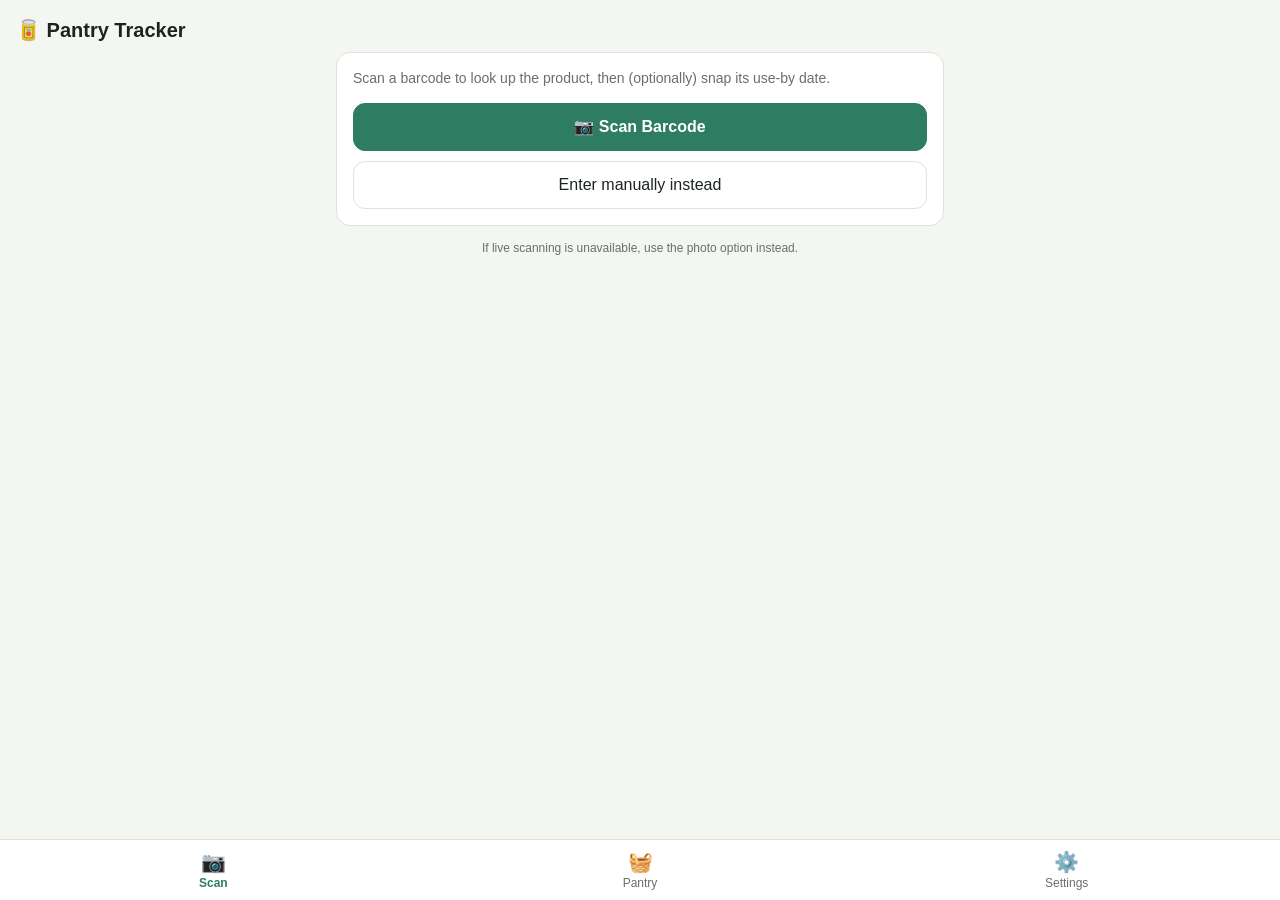
==== commit 723da9a9: "pantry_tracker 0.13.0: household tracking, daily summary, Eat first Add opened and storage-location " ====
--- a/pantry_tracker/app/templates/index.html
+++ b/pantry_tracker/app/templates/index.html
@@ -95,7 +95,7 @@
   }
   button.danger { color: var(--expired); border-color: var(--expired); }
   button.ghost { background: transparent; }
-  .needs-date-banner { width: auto; min-height: 34px; padding: 6px 10px; margin-bottom: 10px; font-size: 13px; }
+  .needs-date-banner { width: auto; min-height: 44px; padding: 6px 10px; margin-bottom: 10px; font-size: 13px; }
   button:disabled { opacity: 0.5; cursor: default; }
   .row { display: flex; gap: 10px; }
   .row > * { flex: 1; }
@@ -130,6 +130,7 @@
   .badge.expiring_soon { background: color-mix(in srgb, var(--soon) 20%, transparent); color: var(--soon); }
   .badge.expired { background: color-mix(in srgb, var(--expired) 20%, transparent); color: var(--expired); }
   .badge.unknown { background: color-mix(in srgb, var(--unknown) 20%, transparent); color: var(--unknown); }
+  .badge.frozen { background: color-mix(in srgb, var(--accent) 18%, transparent); color: var(--accent); }
 
   .section-title {
     font-size: 13px;
@@ -148,21 +149,27 @@
   }
   .item-row:last-child { border-bottom: none; }
   .item-main { flex: 1; min-width: 0; }
-  .item-name { font-weight: 600; }
-  .item-meta { color: var(--muted); font-size: 13px; margin-top: 2px; }
+  .item-name { font-weight: 600; overflow-wrap: anywhere; }
+  .item-meta { color: var(--muted); font-size: 13px; margin-top: 2px; overflow-wrap: anywhere; }
   .link-btn {
-    width: auto; min-height: 0; padding: 0; border: none; border-radius: 0;
+    width: auto; min-height: 44px; padding: 0; border: none; border-radius: 0;
     background: none; color: var(--accent); font-size: inherit; text-decoration: underline;
   }
   [data-photo-url] { cursor: zoom-in; }
   .item-actions { display: flex; gap: 6px; flex-wrap: wrap; margin-top: 8px; }
-  .item-actions button { width: auto; min-height: 36px; padding: 6px 10px; font-size: 13px; }
+  .item-actions button { width: auto; min-height: 44px; padding: 7px 10px; font-size: 13px; }
+  .chip-row { display: flex; flex-wrap: wrap; gap: 6px; margin: 8px 0; }
+  .chip-row button { width: auto; min-height: 44px; padding: 7px 12px; font-size: 13px; }
+  .chip-row button[aria-pressed="true"] { background: var(--accent); border-color: var(--accent); color: #fff; }
+  .pantry-controls { margin-bottom: 12px; }
+  .eat-first-row { display: flex; width: 100%; justify-content: space-between; min-height: 44px; margin: 3px 0; }
+  .item-row.highlight { background: color-mix(in srgb, var(--accent) 12%, transparent); }
 
   .edit-form { margin-top: 10px; border-top: 1px dashed var(--border); padding-top: 10px; }
   .date-confidence { color: var(--soon); font-size: 13px; margin-top: 4px; }
   .date-confidence.confirmed { color: var(--ok); }
   .date-candidates { display: flex; gap: 6px; flex-wrap: wrap; margin-top: 4px; }
-  .date-candidates button { width: auto; min-height: 34px; padding: 5px 9px; font-size: 13px; }
+  .date-candidates button { width: auto; min-height: 44px; padding: 5px 9px; font-size: 13px; }
   .date-confidence.unread { color: var(--expired); }
 
   .photo-step {
@@ -193,11 +200,14 @@
     opacity: 0;
     transition: opacity 0.2s ease;
     pointer-events: none;
-    z-index: 20;
+    z-index: 70;
     max-width: 90vw;
+    overflow-wrap: anywhere;
     text-align: center;
   }
   .toast.show { opacity: 1; }
+  .toast-content { display: flex; align-items: center; justify-content: center; gap: 10px; flex-wrap: wrap; }
+  .toast-action { pointer-events: auto; width: auto; min-height: 44px; padding: 6px 12px; background: transparent; border-color: currentColor; color: inherit; }
 
   nav.tabs {
     position: fixed;
@@ -367,16 +377,21 @@
       </div>
 
       <label for="f-category">Category</label>
-      <input type="text" id="f-category" name="category" list="category-suggestions" placeholder="e.g. Fridge, Freezer, Tinned">
+      <input type="text" id="f-category" name="category" list="category-suggestions" placeholder="e.g. Tinned, Snacks">
       <datalist id="category-suggestions">
-        <option value="Fridge">
-        <option value="Freezer">
-        <option value="Cupboard">
-        <option value="Tinned">
-        <option value="Spices">
-        <option value="Snacks">
-        <option value="Drinks">
+        <option value="Dairy & eggs"><option value="Meat & fish"><option value="Fruit & veg">
+        <option value="Bakery"><option value="Snacks & sweets"><option value="Tins & jars">
+        <option value="Pasta, rice & cereal"><option value="Ready meals"><option value="Drinks">
+        <option value="Cooking & condiments"><option value="Other">
       </datalist>
+
+      <label for="f-count">How many</label>
+      <div class="row"><button type="button" class="ghost" id="f-count-minus" aria-label="Decrease count">−</button>
+        <input type="number" id="f-count" name="count" min="1" max="99" value="1">
+        <button type="button" class="ghost" id="f-count-plus" aria-label="Increase count">+</button></div>
+      <label>Location</label><div id="f-location-chips" class="chip-row"></div>
+      <input type="hidden" id="f-location" name="location" value="">
+      <div id="already-in-pantry" class="muted hidden"></div>
 
       <div class="photo-step">
         <img id="date-photo-thumb" class="photo-thumb hidden" alt="">
@@ -401,6 +416,12 @@
 
   <!-- ───────────────────────── Pantry ───────────────────────── -->
   <section id="view-pantry" class="view">
+    <div class="pantry-controls card">
+      <input type="search" id="pantry-search" aria-label="Search pantry" placeholder="Search pantry">
+      <div id="pantry-location-filters" class="chip-row" aria-label="Filter by location"></div>
+      <select id="pantry-group-filter" aria-label="Food group"><option value="">All food groups</option></select>
+    </div>
+    <div id="eat-first" class="card hidden"></div>
     <div id="pantry-list"></div>
   </section>
 
@@ -423,8 +444,11 @@
         </div>
       </div>
 
-      <label for="s-check-interval">Check for expiring items every (hours)</label>
+      <label for="s-check-interval">Refresh Home Assistant sensors every (hours)</label>
       <input type="number" id="s-check-interval" name="check_interval_hours" min="1" max="24">
+      <p class="muted">This only refreshes Home Assistant sensors. Daily summaries are sent at the hour below.</p>
+      <label for="s-notify-hour">Send daily summary at (hour, 0–23)</label>
+      <input type="number" id="s-notify-hour" name="notify_hour" min="0" max="23">
 
       <div style="margin-top:16px">
         <button type="submit" class="primary">Save settings</button>
@@ -437,6 +461,12 @@
       <p class="muted" id="status-ha"></p>
       <p class="muted" id="status-last-check"></p>
       <button class="ghost" id="btn-check-now">Check now</button>
+      <p class="muted">Check now sends the summary now.</p>
+    </div>
+
+    <div class="card" id="food-waste-card">
+      <div class="section-title" style="margin-top:0">Food waste</div>
+      <div id="food-waste-summary" class="muted">Loading…</div>
     </div>
 
     <div class="card">
@@ -476,7 +506,7 @@
   <button type="button" class="ghost" id="btn-photo-modal-close">Close</button>
 </div>
 
-<div class="toast" id="toast"></div>
+<div class="toast" id="toast"><span class="toast-content"><span id="toast-message"></span><button type="button" id="toast-action" class="toast-action hidden"></button></span></div>
 
 <nav class="tabs">
   <button data-view="scan" class="active"><span class="icon">📷</span>Scan</button>
@@ -492,13 +522,24 @@
 
 // ── Toast ────────────────────────────────────────────────────────────────
 let toastTimer = null;
-function toast(message) {
+let toastActionHandler = null;
+function toast(message, actionLabel = "", actionHandler = null, duration = 2200) {
   const el = $("#toast");
-  el.textContent = message;
+  $("#toast-message").textContent = message;
+  const action = $("#toast-action");
+  action.textContent = actionLabel;
+  action.classList.toggle("hidden", !actionLabel);
+  toastActionHandler = actionHandler;
   el.classList.add("show");
   clearTimeout(toastTimer);
-  toastTimer = setTimeout(() => el.classList.remove("show"), 2200);
-}
+  toastTimer = setTimeout(() => el.classList.remove("show"), duration);
+}
+$("#toast-action").addEventListener("click", async () => {
+  const action = toastActionHandler;
+  $("#toast").classList.remove("show");
+  toastActionHandler = null;
+  if (action) await action();
+});
 
 // ── Photo viewer ─────────────────────────────────────────────────────────
 // Photos open here, in the page, because a link to one would leave Home
@@ -532,9 +573,11 @@
 const scanIdle = $("#scan-idle");
 const scanBusy = $("#scan-busy");
 const reviewForm = $("#review-form");
+let liveBarcodeCapture = false;
 
 function resetScan() {
   closeCamera();
+  liveBarcodeCapture = false;
   reviewForm.reset();
   $("#review-not-found").classList.add("hidden");
   $("#review-barcode-line").classList.add("hidden");
@@ -543,6 +586,8 @@
   $("#date-photo-thumb").classList.add("hidden");
   $("#date-extract-status").classList.add("hidden");
   reviewForm.dataset.barcode = "";
+  reviewForm.dataset.liveBarcode = "";
+  $("#already-in-pantry").classList.add("hidden");
   reviewForm.classList.add("hidden");
   scanBusy.classList.add("hidden");
   scanIdle.classList.remove("hidden");
@@ -553,11 +598,38 @@
   addOcrAutofill = "";
 }
 
+let sessionLocation = "";
+const LOCATION_CHOICES = ["", "fridge", "cupboard", "freezer"];
+const LOCATION_LABELS = { "": "No location", fridge: "Fridge", cupboard: "Cupboard", freezer: "Freezer" };
+
+function renderLocationChips(container, selected, fieldName) {
+  container.innerHTML = LOCATION_CHOICES.map((location) =>
+    `<button type="button" class="ghost location-chip" data-location="${escapeAttr(location)}" data-field="${fieldName}" aria-pressed="${location === selected}">${LOCATION_LABELS[location]}</button>`
+  ).join("");
+}
+
+document.addEventListener("click", (event) => {
+  const chip = event.target.closest(".location-chip");
+  if (!chip) return;
+  const container = chip.parentElement;
+  const location = chip.dataset.location;
+  const field = chip.dataset.field;
+  const input = container.parentElement.querySelector(`.${field}`) || $(`#${field}`);
+  if (input) input.value = location;
+  sessionLocation = location;
+  container.querySelectorAll(".location-chip").forEach((button) => {
+    button.setAttribute("aria-pressed", String(button === chip));
+  });
+});
+
 function openReviewForm({ barcode, notFound }) {
   scanIdle.classList.add("hidden");
   scanBusy.classList.add("hidden");
   reviewForm.classList.remove("hidden");
   reviewForm.dataset.barcode = barcode || "";
+  reviewForm.dataset.liveBarcode = liveBarcodeCapture ? "1" : "";
+  $("#f-location").value = sessionLocation;
+  renderLocationChips($("#f-location-chips"), sessionLocation, "f-location");
   $("#review-not-found").classList.toggle("hidden", !notFound);
   $("#product-photo-step").classList.toggle("hidden", !barcode);
   if (barcode) {
@@ -575,6 +647,7 @@
   scanBusy.classList.remove("hidden");
   try {
     const res = await fetch(`api/lookup/${encodeURIComponent(code)}`);
+    if (!res.ok) throw new Error("Lookup failed");
     const data = await res.json();
     openReviewForm({ barcode: code, notFound: false });
     if (data.display_image_url) {
@@ -587,8 +660,18 @@
       $("#f-quantity").value = data.quantity || "";
       $("#f-category").value = data.category || "";
       $("#f-image-url").value = data.image_url || "";
+      const defaultLocation = data.location || sessionLocation;
+      $("#f-location").value = defaultLocation;
+      renderLocationChips($("#f-location-chips"), defaultLocation, "f-location");
       if (data.cached) {
         $("#review-barcode-line").textContent = `Barcode: ${code} (from cache - instant lookup)`;
+      }
+      const activeResponse = await fetch(`api/barcodes/${encodeURIComponent(code)}/active`);
+      if (activeResponse.ok) {
+        const active = (await activeResponse.json()).item;
+        if (active) showExistingBarcodeChoice(active);
+      } else {
+        toast("Could not check the pantry for this barcode.");
       }
     } else {
       toast("Barcode scanned, but not found in Open Food Facts - fill in the details.");
@@ -599,7 +682,33 @@
   }
 }
 
+function showExistingBarcodeChoice(item) {
+  const target = $("#already-in-pantry");
+  const useBy = item.effective_date ? `, use by ${formatDisplayDate(item.effective_date)}` : "";
+  target.replaceChildren();
+  target.append(document.createTextNode(`Already in pantry: ${item.count}${useBy} `));
+  const button = document.createElement("button");
+  button.type = "button";
+  button.className = "ghost";
+  button.textContent = "Add 1 to that";
+  button.addEventListener("click", async () => {
+    try {
+      const response = await fetch(`api/items/${item.id}/add-one`, { method: "POST" });
+      if (!response.ok) throw new Error("Could not add one");
+      const reopenCamera = reviewForm.dataset.liveBarcode === "1";
+      resetScan();
+      toast("Added one to pantry");
+      if (reopenCamera) await openCamera("barcode", { quietFailure: true, doneLabel: true });
+    } catch (err) {
+      toast("Could not add one");
+    }
+  });
+  target.append(button);
+  target.classList.remove("hidden");
+}
+
 async function handleBarcodePhoto(file) {
+  liveBarcodeCapture = false;
   scanIdle.classList.add("hidden");
   scanBusy.classList.remove("hidden");
 
@@ -710,20 +819,12 @@
   $(`#input-${mode}-photo`).click();
 }
 
-// Where to open this app directly (bypassing the Home Assistant app's own
-// embedded webview, which - independently of the HTTPS issue above - has
-// been seen not to honour a file input's `capture` hint, opening a generic
-// photo picker instead of the camera). Only reachable on the same network
-// as this Home Assistant instance.
-const directAppUrl = `${location.protocol}//${location.hostname}:8000/`;
-
 (function setupCameraHintNote() {
   const note = $("#camera-hint-note");
   if (!note) return;
-  const link = `<a href="${directAppUrl}" target="_blank" rel="noopener">your phone's browser</a>`;
-  note.innerHTML = window.isSecureContext
-    ? `Camera not opening properly here? Try this app in ${link} instead of the Home Assistant app.`
-    : `Live barcode scanning needs HTTPS, which this Home Assistant isn't using, so it's off for now - photo capture still works, and opens the camera more reliably in ${link} than in the Home Assistant app.`;
+  note.textContent = window.isSecureContext
+    ? "If live scanning is unavailable, use the photo option instead."
+    : "Live barcode scanning needs HTTPS. Photo capture is still available.";
 })();
 
 // Maps the on-screen "scanner-frame" guide box to the matching region of
@@ -950,12 +1051,14 @@
   fetch("api/client-timing", { method: "POST", body }).catch(() => {});
 }
 
-async function openCamera(mode) {
+async function openCamera(mode, options = {}) {
+  if (cameraMode) return;
   const overlay = $("#camera-overlay");
   const video = $("#camera-video");
   const hint = $("#camera-hint");
   const shutter = $("#btn-camera-shutter");
   const fallbackBtn = $("#btn-camera-fallback");
+  $("#btn-camera-cancel").textContent = options.doneLabel ? "Done" : "Cancel";
 
   cameraMode = mode;
   dateCameraSession++;
@@ -990,8 +1093,10 @@
     cameraStream = await navigator.mediaDevices.getUserMedia({ video: videoConstraints, audio: false });
   } catch (err) {
     closeCamera();
-    toast("Couldn't open the camera - choose a photo instead.");
-    openFallbackPicker(mode);
+    if (!options.quietFailure) {
+      toast("Couldn't open the camera - choose a photo instead.");
+      openFallbackPicker(mode);
+    }
     return;
   }
 
@@ -1015,6 +1120,7 @@
         if (codes.length > 0) {
           barcodeScanBusy = true;
           const code = codes[0].rawValue;
+          liveBarcodeCapture = true;
           closeCamera();
           await handleScannedBarcode(code);
         }
@@ -1140,6 +1246,12 @@
     openFallbackPicker("barcode");
   }
 });
+$("#f-count-minus").addEventListener("click", () => {
+  $("#f-count").value = Math.max(1, Number($("#f-count").value || 1) - 1);
+});
+$("#f-count-plus").addEventListener("click", () => {
+  $("#f-count").value = Math.min(99, Number($("#f-count").value || 1) + 1);
+});
 
 // Which form a captured use-by date photo belongs to (from either the add
 // flow's "Photo of use-by date" button, or an existing item's "Rescan
@@ -1488,8 +1600,17 @@
       toast(err.error || "Could not save that item.");
       return;
     }
-    toast(pendingAddDatePhoto ? "Added - reading use-by date in the background…" : "Added to pantry");
+    const reopenCamera = reviewForm.dataset.liveBarcode === "1";
+    const addedName = $("#f-name").value;
+    const hasDatePhoto = Boolean(pendingAddDatePhoto);
     resetScan();
+    if (reopenCamera) {
+      showView("scan");
+      toast(`${addedName} added`, "", null, 2200);
+      await openCamera("barcode", { quietFailure: true, doneLabel: true });
+    } else {
+      toast(hasDatePhoto ? "Added - reading use-by date in the background…" : "Added to pantry");
+    }
   } catch (err) {
     toast("Could not save that item - check your connection.");
   } finally {
@@ -1498,15 +1619,21 @@
 });
 
 // ── Pantry list ──────────────────────────────────────────────────────────
-const BUCKET_LABELS = { expired: "Expired", expiring_soon: "Expiring soon", ok: "OK", unknown: "Needs a date" };
-const BUCKET_ORDER = ["expired", "expiring_soon", "ok", "unknown"];
+const BUCKET_LABELS = { expired: "Expired", expiring_soon: "Expiring soon", ok: "OK", unknown: "Needs a date", frozen: "Freezer" };
+const BUCKET_ORDER = ["expired", "expiring_soon", "ok", "unknown", "frozen"];
+const FOOD_GROUPS = ["Dairy & eggs", "Meat & fish", "Fruit & veg", "Bakery", "Snacks & sweets", "Tins & jars",
+  "Pasta, rice & cereal", "Ready meals", "Drinks", "Cooking & condiments", "Other"];
+const OPENED_DAYS = [1, 2, 3, 5, 7, 14, 30];
+let pantryLocationFilter = "all";
+let pantryGroupFilter = "";
+let deleteResetTimer = null;
 
 function humanDays(days) {
   if (days === null || days === undefined) return "";
-  if (days < 0) return `${Math.abs(days)} day(s) ago`;
-  if (days === 0) return "today";
-  if (days === 1) return "tomorrow";
-  return `in ${days} days`;
+  if (days < 0) return `Expired ${Math.abs(days)} ${Math.abs(days) === 1 ? "day" : "days"} ago`;
+  if (days === 0) return "Today";
+  if (days === 1) return "Tomorrow";
+  return `In ${days} days`;
 }
 
 // "2027-07-01" -> "1 July 2027". The stored/wire format stays ISO (sorting,
@@ -1521,12 +1648,17 @@
 }
 
 function itemRowHtml(item) {
-  const meta = [item.brand, item.quantity, item.category].filter(Boolean).join(" · ");
+  const meta = [item.brand, item.quantity, item.group].filter(Boolean).join(" · ");
+  const daysText = item.days_left === null ? "" : humanDays(item.days_left);
+  const effective = item.effective_date;
   const dateLine = item.date_extraction_pending
     ? '<span class="spinner" style="width:12px;height:12px;vertical-align:middle"></span> Reading use-by date…'
-    : escapeHtml(
-        item.expiry_date ? `${formatDisplayDate(item.expiry_date)} (${humanDays(item.days_left)})` : "No use-by date set"
-      );
+    : item.bucket === "frozen" ? "Frozen"
+    : effective ? `${escapeHtml(daysText)} · ${escapeHtml(formatDisplayDate(effective))}`
+    : "No use-by date set";
+  const openedLine = item.opened_at && item.use_within_days
+    ? `<div class="item-meta">Opened ${escapeHtml(new Date(item.opened_at + "T00:00:00Z").toLocaleDateString("en-GB", { day: "numeric", month: "short", timeZone: "UTC" }))}, use within ${item.use_within_days} ${item.use_within_days === 1 ? "day" : "days"}</div>`
+    : "";
   const photoCaption = item.expiry_date ? `Read as ${formatDisplayDate(item.expiry_date)}` : "No date read yet";
   const photoLink = item.has_date_photo
     ? `<div class="item-meta"><button type="button" class="link-btn" data-photo-url="api/items/${item.id}/date-photo?v=${encodeURIComponent(item.updated_at || "")}" data-photo-caption="${escapeAttr(photoCaption)}">View use-by photo</button></div>`
@@ -1539,16 +1671,19 @@
     <div class="item-row" data-id="${item.id}">
       ${productImg}
       <div class="item-main">
-        <div class="item-name">${escapeHtml(item.name)}</div>
+        <div class="item-name">${escapeHtml(item.name)}${item.count > 1 ? ` ×${item.count}` : ""}</div>
         <div class="item-meta">${escapeHtml(meta)}</div>
         <div class="item-meta">${dateLine}</div>
+        ${openedLine}
         ${confidence}
         ${photoLink}
         <div class="item-actions">
           <button class="ghost btn-edit" type="button">Edit</button>
-          <button class="ghost btn-consume" type="button">Consumed</button>
-          <button class="danger btn-delete" type="button">Delete</button>
+          <button class="ghost btn-opened" type="button">Opened</button>
+          <button class="ghost btn-finish" type="button" data-outcome="eaten">${item.count > 1 ? "Eaten 1" : "Eaten"}</button>
+          <button class="ghost btn-finish" type="button" data-outcome="binned">${item.count > 1 ? "Binned 1" : "Binned"}</button>
         </div>
+        <div class="opened-picker hidden"></div>
         <div class="edit-form hidden"></div>
       </div>
       <span class="badge ${item.bucket}">${BUCKET_LABELS[item.bucket]}</span>
@@ -1573,7 +1708,10 @@
       <div><label>Quantity</label><input type="text" class="e-quantity" value="${escapeAttr(item.quantity || "")}"></div>
     </div>
     <label>Category</label>
-    <input type="text" class="e-category" value="${escapeAttr(item.category || "")}">
+    <input type="text" class="e-category" list="category-suggestions" value="${escapeAttr(item.category || "")}">
+    <label>How many</label><input type="number" class="e-count" min="1" max="99" value="${item.count || 1}">
+    <label>Location</label><div class="chip-row e-location-chips"></div>
+    <input type="hidden" class="e-location" value="${escapeAttr(item.location || "")}">
 
     ${
       item.barcode
@@ -1601,11 +1739,18 @@
 
     <label>Use-by date</label>
     <input type="date" class="e-expiry" value="${escapeAttr(item.expiry_date || "")}">
+    <label>Opened date and use within days</label>
+    <div class="row"><input type="date" class="e-opened-at" value="${escapeAttr(item.opened_at || "")}">
+      <input type="number" class="e-opened-days" min="1" max="365" value="${escapeAttr(item.use_within_days || "")}"></div>
+    <button type="button" class="ghost e-not-opened">Not opened</button>
     <label>Notes</label>
     <textarea class="e-notes">${escapeHtml(item.notes || "")}</textarea>
     <div class="row" style="margin-top:10px">
       <button type="button" class="ghost e-cancel">Cancel</button>
       <button type="button" class="primary e-save">Save</button>
+    </div>
+    <div style="margin-top:10px">
+      <button type="button" class="danger btn-delete">Delete</button>
     </div>`;
 }
 
@@ -1667,6 +1812,7 @@
 }
 
 let pantryCache = [];
+let pantryLoadErrorShown = false;
 // While any item has a background date extraction still running, poll for
 // it to finish instead of leaving the "Reading use-by date…" spinner
 // showing stale state until the next manual visit to this tab - cleared
@@ -1678,7 +1824,7 @@
 // out whatever the person has typed so far. The next tick (or the next
 // time this tab is opened) picks up whatever changed in the meantime.
 function pollPantryIfIdle() {
-  if ($$(".edit-form").some((el) => !el.classList.contains("hidden"))) return;
+  if ($$(".edit-form, .opened-picker.open").some((el) => !el.classList.contains("hidden"))) return;
   loadPantry();
 }
 
@@ -1753,10 +1899,14 @@
   if (pantryCache.length === 0) list.innerHTML = '<p class="muted">Loading…</p>';
   try {
     const res = await fetch("api/items");
+    if (!res.ok) throw new Error("Could not load pantry");
     const data = await res.json();
     pantryCache = data.items || [];
+    pantryLoadErrorShown = false;
   } catch (err) {
     list.innerHTML = '<p class="muted">Could not load your pantry.</p>';
+    if (!pantryLoadErrorShown) toast("Could not load your pantry");
+    pantryLoadErrorShown = true;
     return;
   }
   renderPantry();
@@ -1764,6 +1914,26 @@
 
 function renderPantry() {
   const list = $("#pantry-list");
+  const search = $("#pantry-search").value.trim().toLocaleLowerCase();
+  const filters = ["all", "fridge", "cupboard", "freezer", "needs_date"];
+  $("#pantry-location-filters").innerHTML = filters.map((filter) => {
+    const label = filter === "all" ? "All" : filter === "needs_date" ? "Needs a date" : LOCATION_LABELS[filter];
+    return `<button type="button" class="ghost pantry-filter" data-filter="${filter}" aria-pressed="${pantryLocationFilter === filter}">${label}</button>`;
+  }).join("");
+  const groupSelect = $("#pantry-group-filter");
+  if (groupSelect.options.length !== FOOD_GROUPS.length + 1) {
+    groupSelect.innerHTML = '<option value="">All food groups</option>' +
+      FOOD_GROUPS.map((group) => `<option value="${escapeAttr(group)}">${escapeHtml(group)}</option>`).join("");
+  }
+  groupSelect.value = pantryGroupFilter;
+  const searchActive = Boolean(search) || pantryLocationFilter !== "all" || Boolean(pantryGroupFilter);
+  const visible = pantryCache.filter((item) => {
+    const locationMatch = pantryLocationFilter === "all" ||
+      (pantryLocationFilter === "needs_date" ? item.bucket === "unknown" : (item.location || "") === pantryLocationFilter);
+    const groupMatch = !pantryGroupFilter || item.group === pantryGroupFilter;
+    const searchable = [item.name, item.brand, item.category, item.group, item.notes].join(" ").toLocaleLowerCase();
+    return locationMatch && groupMatch && (!search || searchable.includes(search));
+  });
 
   const anyPending = pantryCache.some((i) => i.date_extraction_pending);
   if (anyPending) {
@@ -1775,24 +1945,30 @@
 
   if (pantryCache.length === 0) {
     list.innerHTML = '<div class="empty-state">Nothing tracked yet - scan something to get started.</div>';
+    $("#eat-first").classList.add("hidden");
     return;
   }
   const needsDateCount = pantryCache.filter((item) => item.bucket === "unknown").length;
   let html = needsDateCount
     ? `<button type="button" class="ghost needs-date-banner" id="needs-date-banner">${needsDateCount === 1 ? "1 item needs" : `${needsDateCount} items need`} a date</button>`
     : "";
+  const eatFirst = $("#eat-first");
+  const dueSoon = pantryCache.filter((item) => item.effective_date && item.days_left <= 7).slice(0, 5);
+  eatFirst.classList.toggle("hidden", searchActive || dueSoon.length === 0);
+  if (!searchActive && dueSoon.length) {
+    eatFirst.innerHTML = '<div class="section-title" style="margin-top:0">Eat first</div>' +
+      dueSoon.map((item) => `<button type="button" class="ghost eat-first-row" data-target-id="${item.id}"><span>${escapeHtml(item.name)}</span><span>${escapeHtml(humanDays(item.days_left))}</span></button>`).join("");
+  }
+  if (!visible.length) html += '<div class="empty-state">Nothing matches</div>';
   for (const bucket of BUCKET_ORDER) {
-    const items = pantryCache.filter((i) => i.bucket === bucket);
+    const items = visible.filter((i) => i.bucket === bucket);
     if (items.length === 0) continue;
-    html += `<div class="section-title"${bucket === "unknown" ? ' id="needs-date-group"' : ""}>${BUCKET_LABELS[bucket]} (${items.length})</div><div class="card">`;
+    const title = bucket === "frozen" ? "Freezer" : BUCKET_LABELS[bucket];
+    html += `<div class="section-title"${bucket === "unknown" ? ' id="needs-date-group"' : ""}>${title} (${items.length})</div><div class="card">`;
     html += items.map(itemRowHtml).join("");
     html += "</div>";
   }
   list.innerHTML = html;
-  const needsDateBanner = $("#needs-date-banner");
-  if (needsDateBanner) {
-    needsDateBanner.addEventListener("click", () => $("#needs-date-group")?.scrollIntoView({ behavior: "smooth", block: "start" }));
-  }
 
   $$(".btn-edit").forEach((btn) =>
     btn.addEventListener("click", () => {
@@ -1802,6 +1978,7 @@
       const editEl = row.querySelector(".edit-form");
       editEl.innerHTML = editFormHtml(item);
       editEl.classList.remove("hidden");
+      renderLocationChips(editEl.querySelector(".e-location-chips"), item.location || "", "e-location");
       editEl.querySelector(".e-cancel").addEventListener("click", () => {
         editEl.classList.add("hidden");
         // Picks up a product photo taken while the panel was open.
@@ -1822,6 +1999,32 @@
           statusEl: editEl.querySelector(".e-date-status"),
         });
       });
+      const deleteBtn = editEl.querySelector(".btn-delete");
+      deleteBtn.addEventListener("click", async () => {
+        if (deleteBtn.dataset.confirm !== "yes") {
+          deleteBtn.dataset.confirm = "yes";
+          deleteBtn.textContent = "Tap again to delete";
+          clearTimeout(deleteResetTimer);
+          deleteResetTimer = setTimeout(() => {
+            deleteBtn.dataset.confirm = "";
+            deleteBtn.textContent = "Delete";
+          }, 4000);
+          return;
+        }
+        try {
+          const res = await fetch(`api/items/${id}/delete`, { method: "POST" });
+          if (!res.ok) throw new Error("Could not delete item");
+          editEl.classList.add("hidden");
+          await loadPantry();
+          toast("Deleted");
+        } catch (err) {
+          toast("Could not delete item");
+        }
+      });
+      editEl.querySelector(".e-not-opened").addEventListener("click", () => {
+        editEl.querySelector(".e-opened-at").value = "";
+        editEl.querySelector(".e-opened-days").value = "";
+      });
 
       const saveBtn = editEl.querySelector(".e-save");
       saveBtn.addEventListener("click", async () => {
@@ -1837,14 +2040,21 @@
         body.append("category", editEl.querySelector(".e-category").value);
         body.append("expiry_date", editEl.querySelector(".e-expiry").value);
         body.append("notes", editEl.querySelector(".e-notes").value);
+        body.append("count", editEl.querySelector(".e-count").value);
+        body.append("location", editEl.querySelector(".e-location").value);
+        body.append("opened_at", editEl.querySelector(".e-opened-at").value);
+        body.append("use_within_days", editEl.querySelector(".e-opened-days").value);
         try {
           const res = await fetch(`api/items/${id}`, { method: "POST", body });
           if (res.ok) {
-            toast("Saved");
-            loadPantry();
+            const updated = await res.json();
+            toast(item.location === "freezer" && updated.location !== "freezer" ? "Defrosted: use by tomorrow" : "Saved");
+            await loadPantry();
           } else {
             toast("Could not save changes");
           }
+        } catch (err) {
+          toast("Could not save changes");
         } finally {
           saveBtn.disabled = false;
         }
@@ -1852,36 +2062,106 @@
     })
   );
 
-  $$(".btn-consume").forEach((btn) =>
+  $$(".btn-finish").forEach((btn) =>
     btn.addEventListener("click", async () => {
       const id = Number(btn.closest(".item-row").dataset.id);
-      await fetch(`api/items/${id}/consume`, { method: "POST" });
-      toast("Marked as consumed");
-      loadPantry();
+      try {
+        const res = await fetch(`api/items/${id}/finish`, { method: "POST", body: new URLSearchParams({ outcome: btn.dataset.outcome }) });
+        if (!res.ok) throw new Error("Could not finish item");
+        const result = await res.json();
+        const label = btn.dataset.outcome === "eaten" ? "Marked as eaten" : "Marked as binned";
+        toast(label, "Undo", async () => {
+          try {
+            const undo = await fetch(`api/events/${result.event_id}/undo`, { method: "POST" });
+            if (!undo.ok) throw new Error("Could not undo");
+            toast("Undo complete");
+            await loadPantry();
+          } catch (err) {
+            toast("Could not undo");
+          }
+        }, 6000);
+        await loadPantry();
+      } catch (err) {
+        toast("Could not finish item");
+      }
     })
   );
 
-  $$(".btn-delete").forEach((btn) =>
-    btn.addEventListener("click", async () => {
-      const id = Number(btn.closest(".item-row").dataset.id);
-      if (!confirm("Delete this item? This can't be undone.")) return;
-      await fetch(`api/items/${id}/delete`, { method: "POST" });
-      toast("Deleted");
-      loadPantry();
-    })
-  );
-}
+  $$(".btn-opened").forEach((btn) => btn.addEventListener("click", () => {
+    const row = btn.closest(".item-row");
+    const item = pantryCache.find((entry) => entry.id === Number(row.dataset.id));
+    const picker = row.querySelector(".opened-picker");
+    picker.classList.toggle("hidden");
+    picker.classList.toggle("open", !picker.classList.contains("hidden"));
+    if (picker.classList.contains("hidden")) return;
+    const selected = item.use_within_days || item.opened_days || 3;
+    picker.dataset.days = String(selected);
+    picker.innerHTML = '<div class="chip-row">' + [1, 2, 3, 5, 7, 14, 30].map((days) =>
+      `<button type="button" class="ghost opened-chip" data-days="${days}" aria-pressed="${days === selected}">${days}</button>`
+    ).join("") + '</div><button type="button" class="primary btn-save-opened">Save</button>';
+    picker.querySelectorAll(".opened-chip").forEach((chip) => chip.addEventListener("click", () => {
+      picker.dataset.days = chip.dataset.days;
+      picker.querySelectorAll(".opened-chip").forEach((other) => other.setAttribute("aria-pressed", String(other === chip)));
+    }));
+    picker.querySelector(".btn-save-opened").addEventListener("click", async () => {
+      try {
+        const res = await fetch(`api/items/${item.id}/opened`, { method: "POST", body: new URLSearchParams({ days: picker.dataset.days }) });
+        if (!res.ok) throw new Error("Could not save opened date");
+        await loadPantry();
+        toast("Opened date saved");
+      } catch (err) {
+        toast("Could not save opened date");
+      }
+    });
+  }));
+}
+
+$("#pantry-search").addEventListener("input", renderPantry);
+$("#pantry-location-filters").addEventListener("click", (event) => {
+  const button = event.target.closest(".pantry-filter");
+  if (!button) return;
+  pantryLocationFilter = button.dataset.filter;
+  renderPantry();
+});
+$("#pantry-group-filter").addEventListener("change", (event) => {
+  pantryGroupFilter = event.target.value;
+  renderPantry();
+});
+$("#pantry-list").addEventListener("click", (event) => {
+  const button = event.target.closest("button");
+  if (button?.matches(".needs-date-banner")) {
+    pantryLocationFilter = "needs_date";
+    renderPantry();
+    $("#needs-date-group")?.scrollIntoView({ behavior: "smooth", block: "start" });
+  }
+});
+$("#eat-first").addEventListener("click", (event) => {
+  const button = event.target.closest(".eat-first-row");
+  if (!button) return;
+  const target = document.querySelector(`.item-row[data-id="${button.dataset.targetId}"]`);
+  target?.scrollIntoView({ behavior: "smooth", block: "center" });
+  target?.classList.add("highlight");
+  setTimeout(() => target?.classList.remove("highlight"), 1800);
+});
 
 // ── Settings ─────────────────────────────────────────────────────────────
 async function loadSettings() {
-  const res = await fetch("api/settings");
-  const data = await res.json();
+  let data;
+  try {
+    const res = await fetch("api/settings");
+    if (!res.ok) throw new Error("Could not load settings");
+    data = await res.json();
+  } catch (err) {
+    toast("Could not load settings");
+    return;
+  }
   $("#status-notify-service").textContent = data.notify_service
     ? `✅ Notifying ${data.notify_service}.`
     : "⚠️ No notify service configured - notifications are off.";
   $("#s-days-before").value = data.notify_days_before;
   $("#s-repeat-hours").value = data.notify_repeat_hours;
   $("#s-check-interval").value = data.check_interval_hours;
+  $("#s-notify-hour").value = data.notify_hour;
   $("#status-vision").textContent = data.vision_configured
     ? "✅ Use-by photo extraction is configured."
     : "⚠️ Use-by photo extraction is not configured - set vision_api_base in the add-on Configuration tab.";
@@ -1891,16 +2171,33 @@
   $("#status-last-check").textContent = data.last_check_summary
     ? `Last check: ${data.last_check_summary} (${data.last_check_at || ""})`
     : "No check has run yet.";
+  try {
+    const statsResponse = await fetch("api/stats");
+    if (!statsResponse.ok) throw new Error("Could not load food waste stats");
+    const stats = await statsResponse.json();
+    const waste = $("#food-waste-summary");
+    waste.textContent = `This month: ${stats.this_month.eaten} eaten, ${stats.this_month.binned} binned. Last month: ${stats.last_month.eaten} eaten, ${stats.last_month.binned} binned.`;
+    if (stats.most_binned.length) {
+      const names = document.createElement("p");
+      names.className = "muted";
+      names.textContent = `Most binned this month: ${stats.most_binned.map((entry) => `${entry.name} (${entry.count})`).join(", ")}`;
+      waste.append(names);
+    }
+  } catch (err) {
+    $("#food-waste-summary").textContent = "Could not load food waste stats.";
+    toast("Could not load food waste stats");
+  }
 }
 
 $("#settings-form").addEventListener("submit", async (e) => {
   e.preventDefault();
   const body = new FormData(e.target);
-  const res = await fetch("api/settings", { method: "POST", body });
-  if (res.ok) {
+  try {
+    const res = await fetch("api/settings", { method: "POST", body });
+    if (!res.ok) throw new Error("Could not save settings");
     toast("Settings saved");
     loadSettings();
-  } else {
+  } catch (err) {
     toast("Could not save settings");
   }
 });
@@ -1908,8 +2205,11 @@
 $("#btn-check-now").addEventListener("click", async () => {
   $("#btn-check-now").disabled = true;
   try {
-    await fetch("api/check-now", { method: "POST" });
-    toast("Check complete");
+    const res = await fetch("api/check-now", { method: "POST" });
+    if (!res.ok) throw new Error("Check failed");
+    toast("Summary sent");
+  } catch (err) {
+    toast("Could not send summary");
   } finally {
     $("#btn-check-now").disabled = false;
     loadSettings();
@@ -1919,15 +2219,18 @@
 // Deep links. Inside Home Assistant this page is an iframe at a fixed
 // ingress URL, so a notification's /<slug>/pantry path (see ha_sync.py's
 // _pantry_panel_path) never reaches location - the parent passes it over
-// postMessage instead. Reached directly on port 8000, a #pantry hash works.
-const APP_VIEWS = ["scan", "pantry", "settings"];
+// postMessage instead. Hash links work when opened directly.
+const APP_VIEWS = ["scan", "pantry", "settings", "add"];
 
 window.addEventListener("message", (e) => {
   if (e.source !== window.parent || e.data?.type !== "home-assistant/properties") return;
   const { route } = e.data;
   const view = (route?.path || "").split("/")[1];
   if (!APP_VIEWS.includes(view)) return;
-  showView(view);
+  showView(view === "add" ? "scan" : view);
+  if (view === "add" && !cameraMode && cameraSupported() && barcodeDetectorSupported()) {
+    openCamera("barcode", { quietFailure: true });
+  }
   // Properties are re-sent on every resize, and a repeat tap of the same
   // notification wouldn't count as a route change - so consume the path,
   // leaving the person free to switch tabs and the next tap to work.
@@ -1940,7 +2243,10 @@
 
 const deepLinkView = location.hash.replace("#", "");
 if (APP_VIEWS.includes(deepLinkView)) {
-  showView(deepLinkView);
+  showView(deepLinkView === "add" ? "scan" : deepLinkView);
+  if (deepLinkView === "add" && !cameraMode && cameraSupported() && barcodeDetectorSupported()) {
+    openCamera("barcode", { quietFailure: true });
+  }
 }
 </script>
 </body>
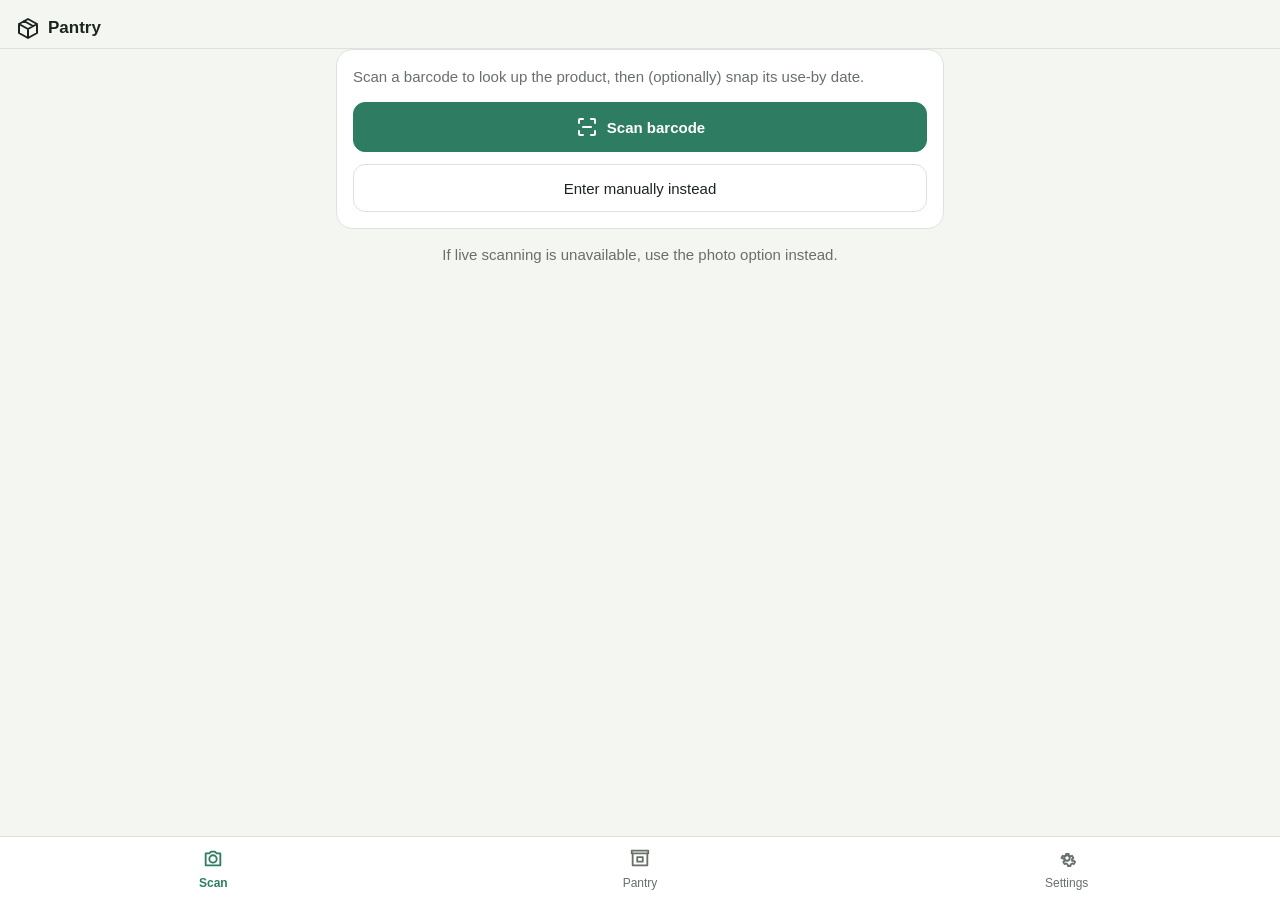
==== commit ec9e0209: "wip: page stage 1 Co-Authored-By: Claude Opus 5.5 <noreply@anthropic.com>" ====
--- a/pantry_tracker/app/templates/index.html
+++ b/pantry_tracker/app/templates/index.html
@@ -8,77 +8,114 @@
   :root {
     --bg: #f4f6f2;
     --surface: #ffffff;
+    --surface-2: #edf1eb;
     --ink: #1c2420;
     --muted: #677069;
     --border: #dde3dc;
     --accent: #2e7d63;
     --accent-ink: #ffffff;
-    --ok: #2e7d63;
-    --soon: #b5790a;
-    --expired: #b3362c;
-    --unknown: #8a8f8b;
-    --radius: 14px;
+    --ok: #1f6b52;
+    --soon: #795000;
+    --expired: #a12b22;
+    --unknown: #505954;
+    --space-1: 4px;
+    --space-2: 8px;
+    --space-3: 12px;
+    --space-4: 16px;
+    --space-5: 24px;
+    --radius-1: 8px;
+    --radius-2: 12px;
+    --radius-3: 16px;
+    --type-1: 12px;
+    --type-2: 13px;
+    --type-3: 15px;
+    --type-4: 17px;
+    --type-5: 22px;
   }
   @media (prefers-color-scheme: dark) {
     :root {
       --bg: #10140f;
       --surface: #1a2018;
+      --surface-2: #242c23;
       --ink: #eef3ea;
       --muted: #9aa69c;
       --border: #2a332a;
       --accent: #57c498;
       --accent-ink: #0b1210;
-      --ok: #57c498;
-      --soon: #e0ac3e;
-      --expired: #ec6a5e;
-      --unknown: #7c8680;
+      --ok: #a0ddc0;
+      --soon: #f3cb78;
+      --expired: #ff9b91;
+      --unknown: #aeb8b1;
     }
   }
+
+  .icon-sprite { display: none; }
+  .icon-svg {
+    width: 24px;
+    height: 24px;
+    fill: none;
+    stroke: currentColor;
+    stroke-width: 2;
+    stroke-linecap: round;
+    stroke-linejoin: round;
+    flex: 0 0 auto;
+  }
+  nav.tabs button .icon-svg { width: 22px; height: 22px; }
+  .mt-0 { margin-top: 0; }
+  .mt-10 { margin-top: var(--space-3); }
+  .mt-16 { margin-top: var(--space-4); }
+  .flex-fill { width: auto; flex: 1; }
+  .small-centered { font-size: var(--type-1); text-align: center; }
+  .centered { text-align: center; }
+  .no-underline { text-decoration: none; }
+  .spinner-small { width: 12px; height: 12px; vertical-align: middle; }
   * { box-sizing: border-box; }
   html, body { margin: 0; padding: 0; }
   body {
     background: var(--bg);
     color: var(--ink);
     font-family: -apple-system, BlinkMacSystemFont, "Segoe UI", Roboto, sans-serif;
-    font-size: 16px;
+    font-size: var(--type-3);
     line-height: 1.4;
     padding-bottom: 76px;
     min-height: 100vh;
   }
   header.top {
-    padding: 16px 16px 8px;
+    padding: var(--space-4) var(--space-4) var(--space-2);
     position: sticky;
     top: 0;
     background: var(--bg);
     z-index: 5;
+    border-bottom: 1px solid var(--border);
   }
   header.top h1 {
-    font-size: 20px;
+    font-size: var(--type-4);
+    font-weight: 600;
     margin: 0;
     display: flex;
     align-items: center;
     gap: 8px;
   }
-  main { padding: 0 16px 24px; max-width: 640px; margin: 0 auto; }
+  main { padding: 0 var(--space-4) var(--space-5); max-width: 640px; margin: 0 auto; }
   .view { display: none; }
   .view.active { display: block; }
 
   .card {
     background: var(--surface);
     border: 1px solid var(--border);
-    border-radius: var(--radius);
-    padding: 16px;
-    margin-bottom: 14px;
+    border-radius: var(--radius-3);
+    padding: var(--space-4);
+    margin-bottom: var(--space-3);
   }
 
   button, .btn {
-    font-size: 16px;
+    font-size: var(--type-3);
     font-family: inherit;
-    border-radius: 12px;
+    border-radius: var(--radius-2);
     border: 1px solid var(--border);
     background: var(--surface);
     color: var(--ink);
-    padding: 12px 16px;
+    padding: var(--space-3) var(--space-4);
     min-height: 48px;
     cursor: pointer;
     display: inline-flex;
@@ -95,31 +132,34 @@
   }
   button.danger { color: var(--expired); border-color: var(--expired); }
   button.ghost { background: transparent; }
-  .needs-date-banner { width: auto; min-height: 44px; padding: 6px 10px; margin-bottom: 10px; font-size: 13px; }
+  .needs-date-banner { width: auto; min-height: 44px; padding: 6px 10px; margin-bottom: 10px; font-size: var(--type-2); }
   button:disabled { opacity: 0.5; cursor: default; }
   .row { display: flex; gap: 10px; }
   .row > * { flex: 1; }
 
-  label { display: block; font-size: 13px; color: var(--muted); margin: 12px 0 4px; }
-  input[type=text], input[type=date], input[type=number], textarea, select {
+  label { display: block; font-size: var(--type-2); color: var(--muted); margin: 12px 0 4px; }
+  input[type=text], input[type=date], input[type=number], input[type=search], textarea, select {
     width: 100%;
-    font-size: 16px;
+    font-size: var(--type-3);
     font-family: inherit;
     padding: 11px 12px;
-    border-radius: 10px;
+    border-radius: var(--radius-1);
     border: 1px solid var(--border);
     background: var(--bg);
     color: var(--ink);
   }
+  input[type=search] { appearance: none; -webkit-appearance: none; }
+  input[type=search]::-webkit-search-cancel-button,
+  input[type=search]::-webkit-search-decoration { appearance: none; -webkit-appearance: none; }
   textarea { resize: vertical; min-height: 60px; }
 
-  .muted { color: var(--muted); font-size: 14px; }
+  .muted { color: var(--muted); font-size: var(--type-3); }
   .hidden { display: none !important; }
 
   .badge {
     display: inline-flex;
     align-items: center;
-    font-size: 12px;
+    font-size: var(--type-1);
     font-weight: 600;
     padding: 3px 9px;
     border-radius: 999px;
@@ -133,8 +173,7 @@
   .badge.frozen { background: color-mix(in srgb, var(--accent) 18%, transparent); color: var(--accent); }
 
   .section-title {
-    font-size: 13px;
-    text-transform: uppercase;
+    font-size: var(--type-2);
     letter-spacing: 0.04em;
     color: var(--muted);
     margin: 20px 0 8px;
@@ -150,26 +189,26 @@
   .item-row:last-child { border-bottom: none; }
   .item-main { flex: 1; min-width: 0; }
   .item-name { font-weight: 600; overflow-wrap: anywhere; }
-  .item-meta { color: var(--muted); font-size: 13px; margin-top: 2px; overflow-wrap: anywhere; }
+  .item-meta { color: var(--muted); font-size: var(--type-2); margin-top: 2px; overflow-wrap: anywhere; }
   .link-btn {
     width: auto; min-height: 44px; padding: 0; border: none; border-radius: 0;
     background: none; color: var(--accent); font-size: inherit; text-decoration: underline;
   }
   [data-photo-url] { cursor: zoom-in; }
   .item-actions { display: flex; gap: 6px; flex-wrap: wrap; margin-top: 8px; }
-  .item-actions button { width: auto; min-height: 44px; padding: 7px 10px; font-size: 13px; }
+  .item-actions button { width: auto; min-height: 44px; padding: 7px 10px; font-size: var(--type-2); }
   .chip-row { display: flex; flex-wrap: wrap; gap: 6px; margin: 8px 0; }
-  .chip-row button { width: auto; min-height: 44px; padding: 7px 12px; font-size: 13px; }
-  .chip-row button[aria-pressed="true"] { background: var(--accent); border-color: var(--accent); color: #fff; }
+  .chip-row button { width: auto; min-height: 44px; padding: 7px 12px; font-size: var(--type-2); }
+  .chip-row button[aria-pressed="true"] { background: var(--accent); border-color: var(--accent); color: var(--accent-ink); }
   .pantry-controls { margin-bottom: 12px; }
   .eat-first-row { display: flex; width: 100%; justify-content: space-between; min-height: 44px; margin: 3px 0; }
   .item-row.highlight { background: color-mix(in srgb, var(--accent) 12%, transparent); }
 
   .edit-form { margin-top: 10px; border-top: 1px dashed var(--border); padding-top: 10px; }
-  .date-confidence { color: var(--soon); font-size: 13px; margin-top: 4px; }
+  .date-confidence { color: var(--soon); font-size: var(--type-2); margin-top: 4px; }
   .date-confidence.confirmed { color: var(--ok); }
   .date-candidates { display: flex; gap: 6px; flex-wrap: wrap; margin-top: 4px; }
-  .date-candidates button { width: auto; min-height: 44px; padding: 5px 9px; font-size: 13px; }
+  .date-candidates button { width: auto; min-height: 44px; padding: 5px 9px; font-size: var(--type-2); }
   .date-confidence.unread { color: var(--expired); }
 
   .photo-step {
@@ -179,11 +218,11 @@
     padding: 10px 0;
   }
   .photo-thumb {
-    width: 44px; height: 44px; border-radius: 10px; object-fit: cover;
+    width: 44px; height: 44px; border-radius: var(--radius-1); object-fit: cover;
     border: 1px solid var(--border); flex-shrink: 0; background: var(--bg);
   }
   .product-thumb {
-    width: 64px; height: 64px; border-radius: 10px; object-fit: contain;
+    width: 64px; height: 64px; border-radius: var(--radius-1); object-fit: contain;
     border: 1px solid var(--border); flex-shrink: 0; background: var(--bg);
   }
 
@@ -196,7 +235,7 @@
     color: var(--bg);
     padding: 10px 18px;
     border-radius: 999px;
-    font-size: 14px;
+    font-size: var(--type-3);
     opacity: 0;
     transition: opacity 0.2s ease;
     pointer-events: none;
@@ -207,7 +246,15 @@
   }
   .toast.show { opacity: 1; }
   .toast-content { display: flex; align-items: center; justify-content: center; gap: 10px; flex-wrap: wrap; }
-  .toast-action { pointer-events: auto; width: auto; min-height: 44px; padding: 6px 12px; background: transparent; border-color: currentColor; color: inherit; }
+  .toast-action {
+    pointer-events: auto;
+    width: auto;
+    min-height: 44px;
+    padding: 6px 12px;
+    background: transparent;
+    border-color: currentColor;
+    color: inherit;
+  }
 
   nav.tabs {
     position: fixed;
@@ -229,7 +276,7 @@
     flex-direction: column;
     gap: 2px;
     padding: 10px 4px;
-    font-size: 12px;
+    font-size: var(--type-1);
     color: var(--muted);
   }
   nav.tabs button.active { color: var(--accent); font-weight: 600; }
@@ -248,8 +295,8 @@
   input[type=file] { display: none; }
 
   details.raw-reply { margin-top: 6px; }
-  details.raw-reply summary { color: var(--muted); font-size: 12px; cursor: pointer; }
-  details.raw-reply p { font-size: 13px; color: var(--muted); }
+  details.raw-reply summary { color: var(--muted); font-size: var(--type-1); cursor: pointer; }
+  details.raw-reply p { font-size: var(--type-2); color: var(--muted); }
 
   .empty-state { text-align: center; color: var(--muted); padding: 40px 10px; }
 
@@ -287,7 +334,7 @@
     left: 50%;
     transform: translateX(-50%);
     color: #fff;
-    font-size: 14px;
+    font-size: var(--type-3);
     text-align: center;
     width: 100%;
     text-shadow: 0 1px 3px rgba(0,0,0,0.6);
@@ -321,7 +368,7 @@
     padding: 16px;
     color: #fff;
   }
-  .photo-modal img { max-width: 100%; max-height: 75vh; object-fit: contain; border-radius: 10px; }
+  .photo-modal img { max-width: 100%; max-height: 75vh; object-fit: contain; border-radius: var(--radius-1); }
   .photo-modal p { margin: 0; text-align: center; }
   .photo-modal button { width: auto; min-width: 120px; color: #fff; border-color: rgba(255,255,255,0.3); }
   .scanner-frame.steady {
@@ -331,18 +378,42 @@
 </style>
 </head>
 <body>
-
-<header class="top"><h1>🥫 Pantry Tracker</h1></header>
+<svg class="icon-sprite" aria-hidden="true" focusable="false">
+  <symbol id="icon-scan" viewBox="0 0 24 24"><path d="M4 8V5a1 1 0 0 1 1-1h3M16 4h3a1 1 0 0 1 1 1v3M20 16v3a1 1 0 0 1-1 1h-3M8 20H5a1 1 0 0 1-1-1v-3M8 12h8"/></symbol>
+  <symbol id="icon-pantry" viewBox="0 0 24 24"><path d="M4 7h16v13H4zM3 4h18v3H3zM9 11h6v5H9z"/></symbol>
+  <symbol id="icon-settings" viewBox="0 0 24 24"><circle cx="12" cy="12" r="3"/><path d="m19.4 15 .1.1 1.4 1.1-1.4 2.4-1.7-.7a8 8 0 0 1-1.7 1l-.3 1.8h-2.8l-.3-1.8a8 8 0 0 1-1.7-1l-1.7.7-1.4-2.4 1.4-1.1a7 7 0 0 1 0-2L5.9 12l1.4-2.4 1.7.7a8 8 0 0 1 1.7-1l.3-1.8h2.8l.3 1.8a8 8 0 0 1 1.7 1l1.7-.7 1.4 2.4-1.4 1.1a7 7 0 0 1-.1 1.9z"/></symbol>
+  <symbol id="icon-camera" viewBox="0 0 24 24"><path d="M4 7h4l2-2h4l2 2h4v13H4z"/><circle cx="12" cy="13" r="4"/></symbol>
+  <symbol id="icon-calendar" viewBox="0 0 24 24"><rect x="3" y="5" width="18" height="16" rx="2"/><path d="M16 3v4M8 3v4M3 10h18"/></symbol>
+  <symbol id="icon-search" viewBox="0 0 24 24"><circle cx="10.8" cy="10.8" r="6.8"/><path d="m16 16 5 5"/></symbol>
+  <symbol id="icon-pencil" viewBox="0 0 24 24"><path d="m4 16-.8 4.8L8 20l11-11-4-4zM13.5 6.5l4 4"/></symbol>
+  <symbol id="icon-check" viewBox="0 0 24 24"><path d="m5 12 4 4L19 6"/></symbol>
+  <symbol id="icon-trash" viewBox="0 0 24 24"><path d="M4 7h16M10 11v6M14 11v6M6 7l1 14h10l1-14M9 7V4h6v3"/></symbol>
+  <symbol id="icon-x" viewBox="0 0 24 24"><path d="m6 6 12 12M18 6 6 18"/></symbol>
+  <symbol id="icon-plus" viewBox="0 0 24 24"><path d="M12 5v14M5 12h14"/></symbol>
+  <symbol id="icon-minus" viewBox="0 0 24 24"><path d="M5 12h14"/></symbol>
+  <symbol id="icon-flash" viewBox="0 0 24 24"><path d="m13 2-9 12h7l-1 8 10-13h-7z"/></symbol>
+  <symbol id="icon-flash-off" viewBox="0 0 24 24"><path d="m13 2-9 12h7l-1 8 10-13h-7zM3 3l18 18"/></symbol>
+  <symbol id="icon-package" viewBox="0 0 24 24"><path d="m12 3 9 5v9l-9 5-9-5V8zM3 8l9 5 9-5M12 13v9M8 5l9 5"/></symbol>
+  <symbol id="icon-snowflake" viewBox="0 0 24 24"><path d="M12 2v20M4 7l16 10M4 17 20 7M8 4l4 3 4-3M8 20l4-3 4 3M3 10l1-3 4 1M16 16l4 1 1-3M3 14l1 3 4-1M16 8l4-1 1 3"/></symbol>
+  <symbol id="icon-alert" viewBox="0 0 24 24"><path d="M12 3 2.5 20h19zM12 9v5M12 17h.01"/></symbol>
+  <symbol id="icon-info" viewBox="0 0 24 24"><circle cx="12" cy="12" r="9"/><path d="M12 11v6M12 7h.01"/></symbol>
+  <symbol id="icon-clock" viewBox="0 0 24 24"><circle cx="12" cy="12" r="9"/><path d="M12 7v5l3 2"/></symbol>
+  <symbol id="icon-download" viewBox="0 0 24 24"><path d="M12 3v12M7 10l5 5 5-5M4 20h16"/></symbol>
+</svg>
+<header class="top"><h1><svg class="icon-svg" aria-hidden="true"><use href="#icon-package"></use></svg>Pantry</h1></header>
 
 <main>
 
-  <!-- ───────────────────────── Scan ───────────────────────── -->
+  <!-- ------------------------- Scan ------------------------- -->
   <section id="view-scan" class="view active">
 
     <div id="scan-idle" class="card">
-      <p class="muted" style="margin-top:0">Scan a barcode to look up the product, then (optionally) snap its use-by date.</p>
-      <button class="primary" id="btn-scan-start">📷 Scan Barcode</button>
-      <div style="margin-top:10px">
+      <p class="muted mt-0">Scan a barcode to look up the product, then (optionally) snap its use-by date.</p>
+      <button class="primary" id="btn-scan-start">
+        <svg class="icon-svg" aria-hidden="true"><use href="#icon-scan"></use></svg>
+        Scan barcode
+      </button>
+      <div class="mt-10">
         <button class="ghost" id="btn-manual-start">Enter manually instead</button>
       </div>
     </div>
@@ -354,12 +425,15 @@
     <form id="review-form" class="card hidden">
       <input type="hidden" id="f-image-url" name="image_url">
       <div id="review-not-found" class="hidden">
-        <p class="muted" style="margin-top:0">No barcode recognised in that photo. You can try again, or fill the details in by hand.</p>
+        <p class="muted mt-0">No barcode recognised in that photo. You can try again, or fill the details in by hand.</p>
       </div>
-      <div id="review-barcode-line" class="muted hidden" style="margin-top:0"></div>
+      <div id="review-barcode-line" class="muted hidden mt-0"></div>
       <div id="product-photo-step" class="photo-step hidden">
         <img id="review-product-image" class="product-thumb hidden" alt="">
-        <button type="button" class="ghost" id="btn-product-photo" style="width:auto;flex:1">📷 Photo of product</button>
+        <button type="button" class="ghost flex-fill" id="btn-product-photo">
+          <svg class="icon-svg" aria-hidden="true"><use href="#icon-camera"></use></svg>
+          Photo of product
+        </button>
       </div>
 
       <label for="f-name">Product name</label>
@@ -386,16 +460,25 @@
       </datalist>
 
       <label for="f-count">How many</label>
-      <div class="row"><button type="button" class="ghost" id="f-count-minus" aria-label="Decrease count">−</button>
+      <div class="row">
+        <button type="button" class="ghost" id="f-count-minus" aria-label="Decrease count">
+          <svg class="icon-svg" aria-hidden="true"><use href="#icon-minus"></use></svg>
+        </button>
         <input type="number" id="f-count" name="count" min="1" max="99" value="1">
-        <button type="button" class="ghost" id="f-count-plus" aria-label="Increase count">+</button></div>
+        <button type="button" class="ghost" id="f-count-plus" aria-label="Increase count">
+          <svg class="icon-svg" aria-hidden="true"><use href="#icon-plus"></use></svg>
+        </button>
+      </div>
       <label>Location</label><div id="f-location-chips" class="chip-row"></div>
       <input type="hidden" id="f-location" name="location" value="">
       <div id="already-in-pantry" class="muted hidden"></div>
 
       <div class="photo-step">
         <img id="date-photo-thumb" class="photo-thumb hidden" alt="">
-        <button type="button" class="ghost" id="btn-date-photo" style="width:auto;flex:1">📅 Photo of use-by date</button>
+        <button type="button" class="ghost flex-fill" id="btn-date-photo">
+          <svg class="icon-svg" aria-hidden="true"><use href="#icon-calendar"></use></svg>
+          Photo of use-by date
+        </button>
       </div>
       <div id="date-extract-status" class="muted hidden"></div>
 
@@ -405,16 +488,16 @@
       <label for="f-notes">Notes (optional)</label>
       <textarea id="f-notes" name="notes"></textarea>
 
-      <div class="row" style="margin-top:16px">
+      <div class="row mt-16">
         <button type="button" class="ghost" id="btn-review-cancel">Cancel</button>
         <button type="submit" class="primary" id="btn-review-save">Add to pantry</button>
       </div>
     </form>
 
-    <p class="muted" id="camera-hint-note" style="font-size:12px;text-align:center"></p>
+    <p class="muted small-centered" id="camera-hint-note"></p>
   </section>
 
-  <!-- ───────────────────────── Pantry ───────────────────────── -->
+  <!-- ------------------------- Pantry ------------------------- -->
   <section id="view-pantry" class="view">
     <div class="pantry-controls card">
       <input type="search" id="pantry-search" aria-label="Search pantry" placeholder="Search pantry">
@@ -425,13 +508,16 @@
     <div id="pantry-list"></div>
   </section>
 
-  <!-- ───────────────────────── Settings ───────────────────────── -->
+  <!-- ------------------------- Settings ------------------------- -->
   <section id="view-settings" class="view">
     <form id="settings-form" class="card">
-      <div class="section-title" style="margin-top:0">Notifications</div>
-
-      <p class="muted" id="status-notify-service" style="margin-top:0"></p>
-      <p class="muted">Set under the add-on's own <strong>Configuration</strong> tab (option <code>notify_service</code>), not here - restart the add-on after changing it. Find the exact service name under <strong>Developer Tools → Actions</strong>. Leave it blank there to disable notifications.</p>
+      <div class="section-title mt-0">Notifications</div>
+
+      <p class="muted mt-0" id="status-notify-service"></p>
+      <p class="muted">
+        Set this under the add-on's own <strong>Configuration</strong> tab, then restart the add-on.
+        Leave the service blank there to disable notifications.
+      </p>
 
       <div class="row">
         <div>
@@ -444,19 +530,16 @@
         </div>
       </div>
 
-      <label for="s-check-interval">Refresh Home Assistant sensors every (hours)</label>
-      <input type="number" id="s-check-interval" name="check_interval_hours" min="1" max="24">
-      <p class="muted">This only refreshes Home Assistant sensors. Daily summaries are sent at the hour below.</p>
       <label for="s-notify-hour">Send daily summary at (hour, 0–23)</label>
       <input type="number" id="s-notify-hour" name="notify_hour" min="0" max="23">
 
-      <div style="margin-top:16px">
+      <div class="mt-16">
         <button type="submit" class="primary">Save settings</button>
       </div>
     </form>
 
     <div class="card">
-      <div class="section-title" style="margin-top:0">Status</div>
+      <div class="section-title mt-0">Status</div>
       <p class="muted" id="status-vision"></p>
       <p class="muted" id="status-ha"></p>
       <p class="muted" id="status-last-check"></p>
@@ -465,16 +548,19 @@
     </div>
 
     <div class="card" id="food-waste-card">
-      <div class="section-title" style="margin-top:0">Food waste</div>
+      <div class="section-title mt-0">Food waste</div>
       <div id="food-waste-summary" class="muted">Loading…</div>
     </div>
 
     <div class="card">
-      <div class="section-title" style="margin-top:0">Data</div>
-      <a class="btn" href="export" style="text-decoration:none">⬇ Export pantry as JSON</a>
+      <div class="section-title mt-0">Data</div>
+      <a class="btn no-underline" href="export">
+        <svg class="icon-svg" aria-hidden="true"><use href="#icon-download"></use></svg>
+        Export pantry as JSON
+      </a>
     </div>
 
-    <p class="muted" style="text-align:center">
+    <p class="muted centered">
       The barcode lookup (Open Food Facts) and use-by photo extraction (your own vision model) are configured
       under the add-on's own <strong>Configuration</strong> tab, not here.
     </p>
@@ -494,7 +580,10 @@
   <div id="camera-frame" class="scanner-frame"></div>
   <p id="camera-hint" class="scanner-hint"></p>
   <div class="scanner-controls">
-    <button type="button" id="btn-camera-shutter" class="primary hidden">📸 Capture</button>
+    <button type="button" id="btn-camera-shutter" class="primary hidden">
+      <svg class="icon-svg" aria-hidden="true"><use href="#icon-camera"></use></svg>
+      Capture
+    </button>
     <button type="button" id="btn-camera-fallback" class="ghost"></button>
     <button type="button" id="btn-camera-cancel" class="ghost">Cancel</button>
   </div>
@@ -506,12 +595,26 @@
   <button type="button" class="ghost" id="btn-photo-modal-close">Close</button>
 </div>
 
-<div class="toast" id="toast"><span class="toast-content"><span id="toast-message"></span><button type="button" id="toast-action" class="toast-action hidden"></button></span></div>
+<div class="toast" id="toast">
+  <span class="toast-content">
+    <span id="toast-message"></span>
+    <button type="button" id="toast-action" class="toast-action hidden"></button>
+  </span>
+</div>
 
 <nav class="tabs">
-  <button data-view="scan" class="active"><span class="icon">📷</span>Scan</button>
-  <button data-view="pantry"><span class="icon">🧺</span>Pantry</button>
-  <button data-view="settings"><span class="icon">⚙️</span>Settings</button>
+  <button data-view="scan" class="active">
+    <span class="icon"><svg class="icon-svg" aria-hidden="true"><use href="#icon-camera"></use></svg></span>
+    Scan
+  </button>
+  <button data-view="pantry">
+    <span class="icon"><svg class="icon-svg" aria-hidden="true"><use href="#icon-pantry"></use></svg></span>
+    Pantry
+  </button>
+  <button data-view="settings">
+    <span class="icon"><svg class="icon-svg" aria-hidden="true"><use href="#icon-settings"></use></svg></span>
+    Settings
+  </button>
 </nav>
 
 <script>
@@ -519,8 +622,11 @@
 
 const $ = (sel) => document.querySelector(sel);
 const $$ = (sel) => Array.from(document.querySelectorAll(sel));
-
-// ── Toast ────────────────────────────────────────────────────────────────
+function icon(name) {
+  return `<svg class="icon-svg" aria-hidden="true"><use href="#icon-${name}"></use></svg>`;
+}
+
+// -- Toast ----------------------------------------------------------------
 let toastTimer = null;
 let toastActionHandler = null;
 function toast(message, actionLabel = "", actionHandler = null, duration = 2200) {
@@ -541,7 +647,7 @@
   if (action) await action();
 });
 
-// ── Photo viewer ─────────────────────────────────────────────────────────
+// -- Photo viewer ---------------------------------------------------------
 // Photos open here, in the page, because a link to one would leave Home
 // Assistant: the ingress session is only valid inside the app, so a new
 // browser tab gets a 401.
@@ -559,7 +665,7 @@
 });
 $("#photo-modal").addEventListener("click", () => $("#photo-modal").classList.add("hidden"));
 
-// ── Tabs ─────────────────────────────────────────────────────────────────
+// -- Tabs -----------------------------------------------------------------
 function showView(name) {
   if (name !== "scan") closeCamera();
   $$(".view").forEach((v) => v.classList.toggle("active", v.id === `view-${name}`));
@@ -569,7 +675,7 @@
 }
 $$("nav.tabs button").forEach((b) => b.addEventListener("click", () => showView(b.dataset.view)));
 
-// ── Scan flow ────────────────────────────────────────────────────────────
+// -- Scan flow ------------------------------------------------------------
 const scanIdle = $("#scan-idle");
 const scanBusy = $("#scan-busy");
 const reviewForm = $("#review-form");
@@ -604,7 +710,8 @@
 
 function renderLocationChips(container, selected, fieldName) {
   container.innerHTML = LOCATION_CHOICES.map((location) =>
-    `<button type="button" class="ghost location-chip" data-location="${escapeAttr(location)}" data-field="${fieldName}" aria-pressed="${location === selected}">${LOCATION_LABELS[location]}</button>`
+    `<button type="button" class="ghost location-chip" data-location="${escapeAttr(location)}" ` +
+    `data-field="${fieldName}" aria-pressed="${location === selected}">${LOCATION_LABELS[location]}</button>`
   ).join("");
 }
 
@@ -649,6 +756,12 @@
     const res = await fetch(`api/lookup/${encodeURIComponent(code)}`);
     if (!res.ok) throw new Error("Lookup failed");
     const data = await res.json();
+    if (data.unavailable) {
+      openReviewForm({ barcode: code, notFound: true });
+      $("#review-not-found p").textContent = "Couldn't reach Open Food Facts - fill in the details";
+      toast("Couldn't reach Open Food Facts - fill in the details");
+      return;
+    }
     openReviewForm({ barcode: code, notFound: false });
     if (data.display_image_url) {
       setViewablePhoto($("#review-product-image"), data.display_image_url);
@@ -730,7 +843,7 @@
   await handleScannedBarcode(code);
 }
 
-// ── Live camera (barcode scanning + use-by date photo capture) ─────────────
+// -- Live camera (barcode scanning + use-by date photo capture) -------------
 // One shared full-screen camera overlay, used two ways:
 //   - "barcode": continuously scans video frames via BarcodeDetector until
 //     one decodes, with no shutter button.
@@ -1326,7 +1439,16 @@
         const body = new FormData(); body.append("text", raw);
         const response = await fetch("api/parse-date", { method: "POST", body });
         const result = response.ok ? await response.json() : {};
-        if (result.date || firstRead) { settle({ date: result.date || null, confident: Boolean(result.confident), candidates: result.candidates || [], raw: firstRead && !result.date ? firstRead.raw : raw, soft: Boolean(firstRead) }); return; }
+        if (result.date || firstRead) {
+          settle({
+            date: result.date || null,
+            confident: Boolean(result.confident),
+            candidates: result.candidates || [],
+            raw: firstRead && !result.date ? firstRead.raw : raw,
+            soft: Boolean(firstRead),
+          });
+          return;
+        }
         // No date in the text: retry softened, which helps tightly spaced
         // dot print (see soften in ocr-worker.js).
         firstRead = { date: null, raw };
@@ -1524,7 +1646,9 @@
         const expiry = $("#f-expiry");
         if (!expiry.value || expiry.value === oldAutofill) { expiry.value = result.date; addOcrAutofill = result.date; }
         if (target.statusEl) target.statusEl.textContent = `Read as ${formatDisplayDate(result.date)}, double-checking in the background.`;
-      } else if (!result?.date && target.statusEl) target.statusEl.textContent = "Couldn't read it here. The background check will try, or retake it if it's blurry.";
+      } else if (!result?.date && target.statusEl) {
+        target.statusEl.textContent = "Couldn't read it here. The background check will try, or retake it if it's blurry.";
+      }
       return result;
     });
     pendingAddDateOcr = task;
@@ -1618,7 +1742,7 @@
   }
 });
 
-// ── Pantry list ──────────────────────────────────────────────────────────
+// -- Pantry list ----------------------------------------------------------
 const BUCKET_LABELS = { expired: "Expired", expiring_soon: "Expiring soon", ok: "OK", unknown: "Needs a date", frozen: "Freezer" };
 const BUCKET_ORDER = ["expired", "expiring_soon", "ok", "unknown", "frozen"];
 const FOOD_GROUPS = ["Dairy & eggs", "Meat & fish", "Fruit & veg", "Bakery", "Snacks & sweets", "Tins & jars",
@@ -1652,20 +1776,25 @@
   const daysText = item.days_left === null ? "" : humanDays(item.days_left);
   const effective = item.effective_date;
   const dateLine = item.date_extraction_pending
-    ? '<span class="spinner" style="width:12px;height:12px;vertical-align:middle"></span> Reading use-by date…'
+    ? '<span class="spinner spinner-small"></span> Reading use-by date…'
     : item.bucket === "frozen" ? "Frozen"
     : effective ? `${escapeHtml(daysText)} · ${escapeHtml(formatDisplayDate(effective))}`
     : "No use-by date set";
   const openedLine = item.opened_at && item.use_within_days
-    ? `<div class="item-meta">Opened ${escapeHtml(new Date(item.opened_at + "T00:00:00Z").toLocaleDateString("en-GB", { day: "numeric", month: "short", timeZone: "UTC" }))}, use within ${item.use_within_days} ${item.use_within_days === 1 ? "day" : "days"}</div>`
+    ? `<div class="item-meta">Opened ${escapeHtml(new Date(item.opened_at + "T00:00:00Z")
+      .toLocaleDateString("en-GB", { day: "numeric", month: "short", timeZone: "UTC" }))}, use within ` +
+      `${item.use_within_days} ${item.use_within_days === 1 ? "day" : "days"}</div>`
     : "";
   const photoCaption = item.expiry_date ? `Read as ${formatDisplayDate(item.expiry_date)}` : "No date read yet";
   const photoLink = item.has_date_photo
-    ? `<div class="item-meta"><button type="button" class="link-btn" data-photo-url="api/items/${item.id}/date-photo?v=${encodeURIComponent(item.updated_at || "")}" data-photo-caption="${escapeAttr(photoCaption)}">View use-by photo</button></div>`
+    ? `<div class="item-meta"><button type="button" class="link-btn" ` +
+      `data-photo-url="api/items/${item.id}/date-photo?v=${encodeURIComponent(item.updated_at || "")}" ` +
+      `data-photo-caption="${escapeAttr(photoCaption)}">View use-by photo</button></div>`
     : "";
   const confidence = item.date_extraction_pending ? "" : confidenceHtml(item);
   const productImg = item.display_image_url
-    ? `<img class="product-thumb" src="${escapeAttr(item.display_image_url)}" data-photo-url="${escapeAttr(item.display_image_url)}" alt="" loading="lazy">`
+    ? `<img class="product-thumb" src="${escapeAttr(item.display_image_url)}" ` +
+      `data-photo-url="${escapeAttr(item.display_image_url)}" alt="" loading="lazy">`
     : "";
   return `
     <div class="item-row" data-id="${item.id}">
@@ -1721,7 +1850,10 @@
                  ? ` src="${escapeAttr(item.display_image_url)}" data-photo-url="${escapeAttr(item.display_image_url)}"`
                  : ""
              }>
-             <button type="button" class="ghost e-product-photo" style="width:auto;flex:1">📷 Photo of product</button>
+             <button type="button" class="ghost e-product-photo flex-fill">
+               <svg class="icon-svg" aria-hidden="true"><use href="#icon-camera"></use></svg>
+               Photo of product
+             </button>
            </div>`
         : ""
     }
@@ -1732,7 +1864,10 @@
           ? `<img class="photo-thumb e-date-thumb" alt="Use-by date photo" src="${photoUrl}" data-photo-url="${photoUrl}">`
           : `<img class="photo-thumb e-date-thumb hidden" alt="">`
       }
-      <button type="button" class="ghost e-rescan-date" style="width:auto;flex:1">📅 Rescan use-by date</button>
+      <button type="button" class="ghost e-rescan-date flex-fill">
+        <svg class="icon-svg" aria-hidden="true"><use href="#icon-calendar"></use></svg>
+        Rescan use-by date
+      </button>
     </div>
     <div class="muted e-date-status ${statusText ? "" : "hidden"}">${escapeHtml(statusText)}</div>
     <div class="e-date-confidence">${confidence}</div>
@@ -1745,11 +1880,11 @@
     <button type="button" class="ghost e-not-opened">Not opened</button>
     <label>Notes</label>
     <textarea class="e-notes">${escapeHtml(item.notes || "")}</textarea>
-    <div class="row" style="margin-top:10px">
+    <div class="row mt-10">
       <button type="button" class="ghost e-cancel">Cancel</button>
       <button type="button" class="primary e-save">Save</button>
     </div>
-    <div style="margin-top:10px">
+    <div class="mt-10">
       <button type="button" class="danger btn-delete">Delete</button>
     </div>`;
 }
@@ -1757,22 +1892,41 @@
 function confidenceHtml(item, id = item.id) {
   const confidence = item.date_confidence;
   if (!confidence) return "";
-  if (confidence === "confirmed") return '<div class="date-confidence confirmed">✓ Both readers agree</div>';
+  if (confidence === "confirmed") return `<div class="date-confidence confirmed">${icon("check")}Both readers agree</div>`;
   if (confidence === "unread") {
     const message = item.expiry_date
       ? "Couldn't read the new photo, so the old date is still in use. Tap a line to try it, or use Edit."
       : "Couldn't read the date. Tap a line to try it, or use Edit.";
-    return `<div class="date-confidence unread">${escapeHtml(message)}<div class="date-candidates">${dateTextLines(item).map(line => `<button type="button" class="link-btn date-text-line" data-item-id="${id}" data-line="${escapeAttr(line)}">${escapeHtml(line)}</button>`).join("")}</div></div>`;
-  }
-  if (confidence === "check") return `<div class="date-confidence check">Check this date against the photo<div class="date-candidates">${dateTextLines(item).map(line => `<button type="button" class="link-btn date-text-line" data-item-id="${id}" data-line="${escapeAttr(line)}">${escapeHtml(line)}</button>`).join("")}</div></div>`;
-  if (confidence === "conflict") return `<div class="date-confidence conflict">Readings differ:<div class="date-candidates">${(item.date_candidates || []).map((candidate) =>
-    `<button type="button" class="link-btn date-candidate" data-item-id="${id}" data-date="${escapeAttr(candidate)}">${escapeHtml(formatDisplayDate(candidate))}</button>`
-  ).join("")}</div></div>`;
+    const candidates = dateTextLines(item).map((line) =>
+      `<button type="button" class="link-btn date-text-line" data-item-id="${id}" ` +
+      `data-line="${escapeAttr(line)}">${escapeHtml(line)}</button>`
+    ).join("");
+    return `<div class="date-confidence unread">${escapeHtml(message)}` +
+      `<div class="date-candidates">${candidates}</div></div>`;
+  }
+  if (confidence === "check") {
+    const candidates = dateTextLines(item).map((line) =>
+      `<button type="button" class="link-btn date-text-line" data-item-id="${id}" ` +
+      `data-line="${escapeAttr(line)}">${escapeHtml(line)}</button>`
+    ).join("");
+    return `<div class="date-confidence check">Check this date against the photo` +
+      `<div class="date-candidates">${candidates}</div></div>`;
+  }
+  if (confidence === "conflict") {
+    const candidates = (item.date_candidates || []).map((candidate) =>
+      `<button type="button" class="link-btn date-candidate" data-item-id="${id}" ` +
+      `data-date="${escapeAttr(candidate)}">${escapeHtml(formatDisplayDate(candidate))}</button>`
+    ).join("");
+    return `<div class="date-confidence conflict">Readings differ:` +
+      `<div class="date-candidates">${candidates}</div></div>`;
+  }
   return "";
 }
 
 function dateTextLines(item) {
-  return [...new Set([item.date_ocr_raw || "", item.date_extraction_raw || ""].flatMap(text => text.split(/\r?\n/)).filter(line => /\d/.test(line)))].slice(0, 6);
+  const sourceText = [item.date_ocr_raw || "", item.date_extraction_raw || ""];
+  const lines = sourceText.flatMap((text) => text.split(/\r?\n/)).filter((line) => /\d/.test(line));
+  return [...new Set(lines)].slice(0, 6);
 }
 
 async function chooseDateCandidate(itemId, selectedDate) {
@@ -1918,7 +2072,8 @@
   const filters = ["all", "fridge", "cupboard", "freezer", "needs_date"];
   $("#pantry-location-filters").innerHTML = filters.map((filter) => {
     const label = filter === "all" ? "All" : filter === "needs_date" ? "Needs a date" : LOCATION_LABELS[filter];
-    return `<button type="button" class="ghost pantry-filter" data-filter="${filter}" aria-pressed="${pantryLocationFilter === filter}">${label}</button>`;
+    return `<button type="button" class="ghost pantry-filter" data-filter="${filter}" ` +
+      `aria-pressed="${pantryLocationFilter === filter}">${label}</button>`;
   }).join("");
   const groupSelect = $("#pantry-group-filter");
   if (groupSelect.options.length !== FOOD_GROUPS.length + 1) {
@@ -1950,21 +2105,26 @@
   }
   const needsDateCount = pantryCache.filter((item) => item.bucket === "unknown").length;
   let html = needsDateCount
-    ? `<button type="button" class="ghost needs-date-banner" id="needs-date-banner">${needsDateCount === 1 ? "1 item needs" : `${needsDateCount} items need`} a date</button>`
+    ? `<button type="button" class="ghost needs-date-banner" id="needs-date-banner">` +
+      `${needsDateCount === 1 ? "1 item needs" : `${needsDateCount} items need`} a date</button>`
     : "";
   const eatFirst = $("#eat-first");
   const dueSoon = pantryCache.filter((item) => item.effective_date && item.days_left <= 7).slice(0, 5);
   eatFirst.classList.toggle("hidden", searchActive || dueSoon.length === 0);
   if (!searchActive && dueSoon.length) {
-    eatFirst.innerHTML = '<div class="section-title" style="margin-top:0">Eat first</div>' +
-      dueSoon.map((item) => `<button type="button" class="ghost eat-first-row" data-target-id="${item.id}"><span>${escapeHtml(item.name)}</span><span>${escapeHtml(humanDays(item.days_left))}</span></button>`).join("");
+    eatFirst.innerHTML = '<div class="section-title mt-0">Eat first</div>' +
+      dueSoon.map((item) =>
+        `<button type="button" class="ghost eat-first-row" data-target-id="${item.id}">` +
+        `<span>${escapeHtml(item.name)}</span><span>${escapeHtml(humanDays(item.days_left))}</span></button>`
+      ).join("");
   }
   if (!visible.length) html += '<div class="empty-state">Nothing matches</div>';
   for (const bucket of BUCKET_ORDER) {
     const items = visible.filter((i) => i.bucket === bucket);
     if (items.length === 0) continue;
     const title = bucket === "frozen" ? "Freezer" : BUCKET_LABELS[bucket];
-    html += `<div class="section-title"${bucket === "unknown" ? ' id="needs-date-group"' : ""}>${title} (${items.length})</div><div class="card">`;
+    const groupId = bucket === "unknown" ? ' id="needs-date-group"' : "";
+    html += `<div class="section-title"${groupId}>${title} (${items.length})</div><div class="card">`;
     html += items.map(itemRowHtml).join("");
     html += "</div>";
   }
@@ -2105,7 +2265,8 @@
     }));
     picker.querySelector(".btn-save-opened").addEventListener("click", async () => {
       try {
-        const res = await fetch(`api/items/${item.id}/opened`, { method: "POST", body: new URLSearchParams({ days: picker.dataset.days }) });
+        const body = new URLSearchParams({ days: picker.dataset.days });
+        const res = await fetch(`api/items/${item.id}/opened`, { method: "POST", body });
         if (!res.ok) throw new Error("Could not save opened date");
         await loadPantry();
         toast("Opened date saved");
@@ -2144,7 +2305,7 @@
   setTimeout(() => target?.classList.remove("highlight"), 1800);
 });
 
-// ── Settings ─────────────────────────────────────────────────────────────
+// -- Settings -------------------------------------------------------------
 async function loadSettings() {
   let data;
   try {
@@ -2155,19 +2316,18 @@
     toast("Could not load settings");
     return;
   }
-  $("#status-notify-service").textContent = data.notify_service
-    ? `✅ Notifying ${data.notify_service}.`
-    : "⚠️ No notify service configured - notifications are off.";
+  $("#status-notify-service").innerHTML = data.notify_service
+    ? `${icon("check")}Notifying ${escapeHtml(data.notify_service)}.`
+    : `${icon("alert")}No notify service configured - notifications are off.`;
   $("#s-days-before").value = data.notify_days_before;
   $("#s-repeat-hours").value = data.notify_repeat_hours;
-  $("#s-check-interval").value = data.check_interval_hours;
   $("#s-notify-hour").value = data.notify_hour;
-  $("#status-vision").textContent = data.vision_configured
-    ? "✅ Use-by photo extraction is configured."
-    : "⚠️ Use-by photo extraction is not configured - set vision_api_base in the add-on Configuration tab.";
-  $("#status-ha").textContent = data.ha_sync_configured
-    ? "✅ Synced to Home Assistant as sensor.pantry_tracker_*."
-    : "⚠️ Not synced to Home Assistant (homeassistant_api permission missing - restart the add-on after upgrading).";
+  $("#status-vision").innerHTML = data.vision_configured
+    ? `${icon("check")}Use-by photo extraction is configured.`
+    : `${icon("alert")}Use-by photo extraction is not configured - set vision_api_base in the add-on Configuration tab.`;
+  $("#status-ha").innerHTML = data.ha_sync_configured
+    ? icon("check") + "Synced to Home Assistant as sensor.pantry_tracker_*."
+    : icon("alert") + "Not synced to Home Assistant (homeassistant_api permission missing - restart the add-on after upgrading).";
   $("#status-last-check").textContent = data.last_check_summary
     ? `Last check: ${data.last_check_summary} (${data.last_check_at || ""})`
     : "No check has run yet.";
@@ -2176,7 +2336,8 @@
     if (!statsResponse.ok) throw new Error("Could not load food waste stats");
     const stats = await statsResponse.json();
     const waste = $("#food-waste-summary");
-    waste.textContent = `This month: ${stats.this_month.eaten} eaten, ${stats.this_month.binned} binned. Last month: ${stats.last_month.eaten} eaten, ${stats.last_month.binned} binned.`;
+    waste.textContent = `This month: ${stats.this_month.eaten} eaten, ${stats.this_month.binned} binned. ` +
+      `Last month: ${stats.last_month.eaten} eaten, ${stats.last_month.binned} binned.`;
     if (stats.most_binned.length) {
       const names = document.createElement("p");
       names.className = "muted";
@@ -2207,9 +2368,13 @@
   try {
     const res = await fetch("api/check-now", { method: "POST" });
     if (!res.ok) throw new Error("Check failed");
-    toast("Summary sent");
+    const data = await res.json();
+    if (data.result === "sent") toast("Summary sent");
+    else if (data.result === "nothing_due") toast("Nothing is due right now");
+    else if (data.result === "not_configured") toast("Notifications aren't set up");
+    else toast("Couldn't send the summary");
   } catch (err) {
-    toast("Could not send summary");
+    toast("Couldn't send the summary");
   } finally {
     $("#btn-check-now").disabled = false;
     loadSettings();
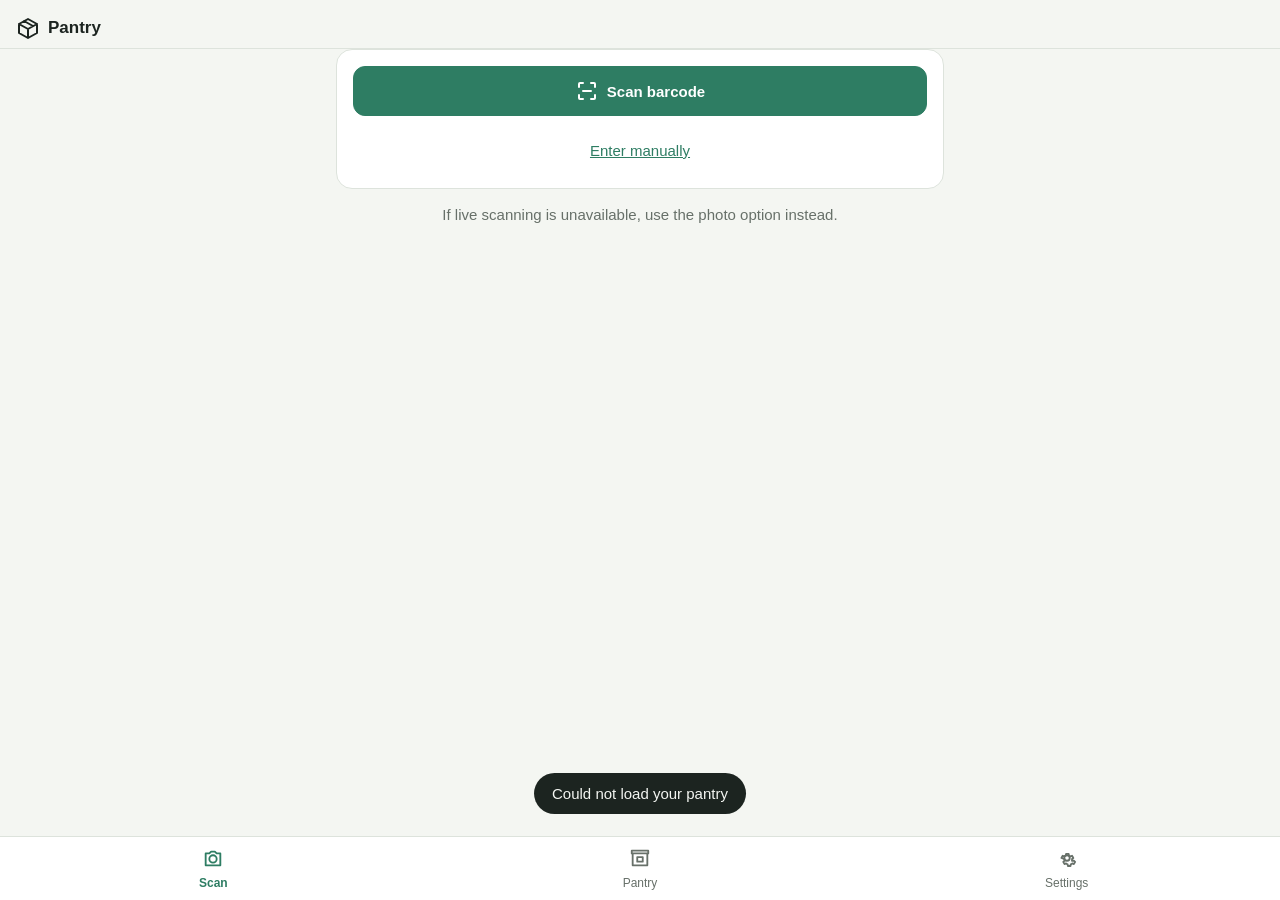
==== commit f0477d2b: "wip: page stage 3 Co-Authored-By: Claude Opus 5.5 <noreply@anthropic.com>" ====
--- a/pantry_tracker/app/templates/index.html
+++ b/pantry_tracker/app/templates/index.html
@@ -132,7 +132,6 @@
   }
   button.danger { color: var(--expired); border-color: var(--expired); }
   button.ghost { background: transparent; }
-  .needs-date-banner { width: auto; min-height: 44px; padding: 6px 10px; margin-bottom: 10px; font-size: var(--type-2); }
   button:disabled { opacity: 0.5; cursor: default; }
   .row { display: flex; gap: 10px; }
   .row > * { flex: 1; }
@@ -180,29 +179,78 @@
   }
 
   .item-row {
-    display: flex;
-    align-items: flex-start;
-    gap: 12px;
-    padding: 12px 0;
+    width: 100%;
+    min-height: 60px;
+    display: grid;
+    grid-template-columns: 44px minmax(0, 1fr) auto;
+    align-items: center;
+    gap: 10px;
+    padding: 8px 0;
     border-bottom: 1px solid var(--border);
   }
-  .item-row:last-child { border-bottom: none; }
-  .item-main { flex: 1; min-width: 0; }
-  .item-name { font-weight: 600; overflow-wrap: anywhere; }
-  .item-meta { color: var(--muted); font-size: var(--type-2); margin-top: 2px; overflow-wrap: anywhere; }
+  .pantry-entry:last-child .item-summary { border-bottom: none; }
+  .item-summary { border: 0; border-bottom: 1px solid var(--border); border-radius: 0; background: transparent;
+    color: inherit; padding: 0; min-height: 60px; text-align: left; }
+  .item-main { min-width: 0; display: flex; flex-direction: column; justify-content: center; }
+  .item-name { font-weight: 600; overflow: hidden; text-overflow: ellipsis; white-space: nowrap; }
+  .item-meta { color: var(--muted); font-size: var(--type-2); margin-top: 2px; overflow: hidden;
+    text-overflow: ellipsis; white-space: nowrap; min-height: 18px; }
+  .item-thumb { width: 44px; height: 44px; display: grid; place-items: center; overflow: hidden;
+    border-radius: var(--radius-2); background: var(--surface-2); color: var(--muted); }
+  .item-thumb img { width: 100%; height: 100%; object-fit: cover; }
+  .item-thumb img.product-thumb { width: 100%; height: 100%; border: 0; border-radius: inherit; }
+  .item-thumb .icon-svg { width: 22px; height: 22px; }
+  .item-time { display: flex; align-items: center; gap: 6px; color: var(--muted); font-size: var(--type-2);
+    font-weight: 600; white-space: nowrap; }
+  .item-time.expired { color: var(--expired); }
+  .item-time.expiring_soon { color: var(--soon); }
+  .item-time.unknown { color: var(--unknown); }
+  .item-time.frozen { color: var(--accent); }
+  .urgency-dot { width: 8px; height: 8px; border-radius: 50%; background: currentColor; flex: 0 0 auto; }
+  .item-expanded { padding: 4px 0 14px; }
+  .item-expanded .item-meta { white-space: normal; overflow-wrap: anywhere; }
+  .item-details { color: var(--muted); font-size: var(--type-2); margin: 4px 0; }
+  .item-attention { color: var(--soon); font-weight: 600; }
   .link-btn {
     width: auto; min-height: 44px; padding: 0; border: none; border-radius: 0;
     background: none; color: var(--accent); font-size: inherit; text-decoration: underline;
   }
   [data-photo-url] { cursor: zoom-in; }
-  .item-actions { display: flex; gap: 6px; flex-wrap: wrap; margin-top: 8px; }
-  .item-actions button { width: auto; min-height: 44px; padding: 7px 10px; font-size: var(--type-2); }
+  .item-actions { display: grid; grid-template-columns: repeat(4, minmax(0, 1fr)); gap: 6px; margin-top: 12px; }
+  .item-actions button { min-width: 0; min-height: 52px; padding: 5px 2px; font-size: var(--type-1);
+    flex-direction: column; gap: 2px; }
+  .item-actions .icon-svg { width: 20px; height: 20px; }
+  .expanded-photo-actions { display: flex; align-items: center; gap: 12px; flex-wrap: wrap; margin-top: 6px; }
+  .expanded-photo-actions .link-btn { min-height: 44px; }
   .chip-row { display: flex; flex-wrap: wrap; gap: 6px; margin: 8px 0; }
   .chip-row button { width: auto; min-height: 44px; padding: 7px 12px; font-size: var(--type-2); }
   .chip-row button[aria-pressed="true"] { background: var(--accent); border-color: var(--accent); color: var(--accent-ink); }
-  .pantry-controls { margin-bottom: 12px; }
-  .eat-first-row { display: flex; width: 100%; justify-content: space-between; min-height: 44px; margin: 3px 0; }
+  .pantry-controls { padding: 8px; margin: 0 -16px 12px; border-radius: 0; border-width: 0 0 1px; }
+  .pantry-sticky-search { position: sticky; top: 57px; z-index: 6; background: var(--bg); padding: 8px 0; margin: 0 -16px; }
+  .pantry-sticky-search .search-wrap { margin: 0 16px; }
+  .filter-scroll { overflow-x: auto; scrollbar-width: none; margin: 0 -8px; padding: 0 8px 4px; }
+  .filter-scroll::-webkit-scrollbar { display: none; }
+  .search-wrap { position: relative; }
+  .search-wrap input { height: 40px; min-height: 40px; padding: 7px 40px 7px 38px; }
+  .search-wrap > .icon-svg { position: absolute; left: 9px; top: 8px; width: 22px; height: 22px; color: var(--muted); }
+  .search-clear { position: absolute; right: 0; top: 0; width: 40px; min-height: 40px; padding: 8px;
+    border: 0; background: transparent; }
+  .search-clear .icon-svg { width: 20px; height: 20px; }
+  #pantry-location-filters { flex-wrap: nowrap; width: max-content; margin: 0; }
+  #pantry-location-filters button { min-height: 44px; padding: 4px 12px; white-space: nowrap; }
+  #pantry-location-filters button.needs-date-filter { color: var(--soon); }
+  #pantry-group-filter { flex: 0 0 auto; width: auto; min-height: 36px; padding: 5px 10px; border-radius: 999px;
+    font-size: var(--type-2); white-space: nowrap; }
+  .filter-scroll-inner { display: flex; align-items: center; gap: 6px; width: max-content; padding-right: 16px; }
+  .eat-first-row { display: flex; width: 100%; justify-content: space-between; min-height: 48px; margin: 0;
+    border: 0; border-bottom: 1px solid var(--border); border-radius: 0; padding: 6px 2px; }
+  #eat-first { padding-top: 0; }
+  #eat-first .section-title { margin: 0 0 4px; }
+  .eat-first-row:last-of-type { border-bottom: 0; }
+  .eat-first-row .eat-name { min-width: 0; overflow: hidden; text-overflow: ellipsis; white-space: nowrap; }
+  .show-all { width: auto; min-height: 44px; padding: 4px 8px; border: 0; color: var(--accent); }
   .item-row.highlight { background: color-mix(in srgb, var(--accent) 12%, transparent); }
+  .item-summary:active, .eat-first-row:active { background: var(--surface-2); transition: background 120ms ease; }
 
   .edit-form { margin-top: 10px; border-top: 1px dashed var(--border); padding-top: 10px; }
   .date-confidence { color: var(--soon); font-size: var(--type-2); margin-top: 4px; }
@@ -210,7 +258,50 @@
   .date-candidates { display: flex; gap: 6px; flex-wrap: wrap; margin-top: 4px; }
   .date-candidates button { width: auto; min-height: 44px; padding: 5px 9px; font-size: var(--type-2); }
   .date-confidence.unread { color: var(--expired); }
-
+  .edit-form { width: 100%; }
+  .opened-picker { padding-top: 6px; }
+  @media (max-width: 380px) {
+    .item-actions { gap: 3px; }
+    .item-actions button { font-size: 10px; }
+    .item-time { gap: 4px; font-size: 12px; }
+  }
+
+  .scan-manual-link { text-align: center; }
+  .scan-manual-link .link-btn { min-height: 44px; }
+  .scan-section { margin-top: 20px; }
+  .scan-section .section-title { margin: 0 0 8px; }
+  .scan-item { display: flex; justify-content: space-between; gap: 12px; width: 100%; min-height: 52px;
+    border: 0; border-bottom: 1px solid var(--border); border-radius: 0; padding: 6px 2px; text-align: left; }
+  .scan-item:last-child { border-bottom: 0; }
+  .scan-item-name { min-width: 0; overflow: hidden; text-overflow: ellipsis; white-space: nowrap; }
+  .add-product-line { display: flex; align-items: center; gap: 12px; min-height: 48px; }
+  .add-product-line #review-barcode-line { min-width: 0; overflow-wrap: anywhere; }
+  .date-entry-row { display: flex; align-items: center; gap: 8px; }
+  .date-entry-row button { width: auto; flex: 1; min-width: 44px; font-size: var(--type-2); padding: 8px; }
+  .date-entry-row input { min-width: 0; flex: 1.2; }
+  .section-title + .chip-row { margin-top: 4px; }
+  .more { border-top: 1px solid var(--border); margin-top: 12px; padding-top: 12px; }
+  .more summary { min-height: 44px; padding: 8px 0; color: var(--accent); font-weight: 600; cursor: pointer; }
+  .already-in-pantry { background: color-mix(in srgb, var(--accent) 12%, var(--surface)); border-radius: var(--radius-1);
+    padding: 8px 10px; margin-top: 8px; }
+  .already-in-pantry button { width: auto; min-height: 44px; padding: 6px 8px; }
+  #review-form { padding-bottom: 92px; }
+  .add-form-actions { position: fixed; z-index: 9; bottom: 0; left: 0; right: 0; display: flex; gap: 8px;
+    padding: 8px 16px calc(8px + env(safe-area-inset-bottom)); background: var(--surface); border-top: 1px solid var(--border); }
+  .add-form-actions button { min-height: 48px; }
+  body.add-form-open nav.tabs { display: none; }
+  body.add-form-open { padding-bottom: 100px; }
+  .settings-card label { margin-top: 10px; }
+  .settings-actions { display: grid; grid-template-columns: 1fr 1fr; gap: 8px; margin-top: 16px; }
+  .settings-actions button { min-height: 48px; padding: 8px; }
+  .settings-last-check { margin-bottom: 0; }
+  .status-line { display: flex; align-items: center; gap: 8px; margin: 8px 0; font-size: var(--type-2); }
+  .stats-grid { display: grid; grid-template-columns: 1fr 1fr; gap: 12px; }
+  .stat-box { background: var(--surface-2); border-radius: var(--radius-2); padding: 12px; }
+  .stat-box strong { display: block; font-size: var(--type-5); }
+  .stat-box span { color: var(--muted); font-size: var(--type-2); }
+  .stats-last-month, .most-binned { grid-column: 1 / -1; margin: 0; }
+  .stats-last-month { color: var(--muted); font-size: var(--type-2); }
   .photo-step {
     display: flex;
     align-items: center;
@@ -408,15 +499,15 @@
   <section id="view-scan" class="view active">
 
     <div id="scan-idle" class="card">
-      <p class="muted mt-0">Scan a barcode to look up the product, then (optionally) snap its use-by date.</p>
       <button class="primary" id="btn-scan-start">
         <svg class="icon-svg" aria-hidden="true"><use href="#icon-scan"></use></svg>
         Scan barcode
       </button>
-      <div class="mt-10">
-        <button class="ghost" id="btn-manual-start">Enter manually instead</button>
+      <div class="mt-10 scan-manual-link">
+        <button class="link-btn" id="btn-manual-start">Enter manually</button>
       </div>
     </div>
+    <div id="scan-pantry-sections"></div>
 
     <div id="scan-busy" class="card hidden">
       <p><span class="spinner"></span> Reading barcode…</p>
@@ -427,68 +518,70 @@
       <div id="review-not-found" class="hidden">
         <p class="muted mt-0">No barcode recognised in that photo. You can try again, or fill the details in by hand.</p>
       </div>
-      <div id="review-barcode-line" class="muted hidden mt-0"></div>
-      <div id="product-photo-step" class="photo-step hidden">
-        <img id="review-product-image" class="product-thumb hidden" alt="">
-        <button type="button" class="ghost flex-fill" id="btn-product-photo">
+      <div class="add-product-line">
+        <img id="review-product-image" class="product-thumb hidden" alt="Product photo">
+        <div id="review-barcode-line" class="muted hidden mt-0"></div>
+      </div>
+
+      <label for="f-name">Product name</label>
+      <input type="text" id="f-name" name="name" required autocapitalize="sentences" enterkeyhint="next">
+      <div id="already-in-pantry" class="already-in-pantry muted hidden"></div>
+
+      <div class="section-title">Use-by date</div>
+      <div class="date-entry-row">
+        <button type="button" class="ghost" id="btn-date-photo">
           <svg class="icon-svg" aria-hidden="true"><use href="#icon-camera"></use></svg>
-          Photo of product
+          Photo of date
         </button>
+        <input type="date" id="f-expiry" name="expiry_date" aria-label="Use-by or best-before date">
       </div>
-
-      <label for="f-name">Product name</label>
-      <input type="text" id="f-name" name="name" required>
-
-      <div class="row">
-        <div>
-          <label for="f-brand">Brand</label>
-          <input type="text" id="f-brand" name="brand">
-        </div>
-        <div>
-          <label for="f-quantity">Quantity</label>
-          <input type="text" id="f-quantity" name="quantity" placeholder="e.g. 500g">
-        </div>
-      </div>
-
-      <label for="f-category">Category</label>
-      <input type="text" id="f-category" name="category" list="category-suggestions" placeholder="e.g. Tinned, Snacks">
-      <datalist id="category-suggestions">
-        <option value="Dairy & eggs"><option value="Meat & fish"><option value="Fruit & veg">
-        <option value="Bakery"><option value="Snacks & sweets"><option value="Tins & jars">
-        <option value="Pasta, rice & cereal"><option value="Ready meals"><option value="Drinks">
-        <option value="Cooking & condiments"><option value="Other">
-      </datalist>
+      <img id="date-photo-thumb" class="photo-thumb hidden" alt="Use-by date photo">
+      <div id="date-extract-status" class="muted hidden"></div>
+
+      <div class="section-title">Location</div>
+      <div id="f-location-chips" class="chip-row" role="group" aria-label="Choose location"></div>
+      <input type="hidden" id="f-location" name="location" value="">
 
       <label for="f-count">How many</label>
-      <div class="row">
+      <div class="row count-stepper">
         <button type="button" class="ghost" id="f-count-minus" aria-label="Decrease count">
           <svg class="icon-svg" aria-hidden="true"><use href="#icon-minus"></use></svg>
         </button>
-        <input type="number" id="f-count" name="count" min="1" max="99" value="1">
+        <input type="number" id="f-count" name="count" min="1" max="99" value="1" inputmode="numeric">
         <button type="button" class="ghost" id="f-count-plus" aria-label="Increase count">
           <svg class="icon-svg" aria-hidden="true"><use href="#icon-plus"></use></svg>
         </button>
       </div>
-      <label>Location</label><div id="f-location-chips" class="chip-row"></div>
-      <input type="hidden" id="f-location" name="location" value="">
-      <div id="already-in-pantry" class="muted hidden"></div>
-
-      <div class="photo-step">
-        <img id="date-photo-thumb" class="photo-thumb hidden" alt="">
-        <button type="button" class="ghost flex-fill" id="btn-date-photo">
-          <svg class="icon-svg" aria-hidden="true"><use href="#icon-calendar"></use></svg>
-          Photo of use-by date
+
+      <details class="more" id="add-more-details">
+        <summary>More details</summary>
+        <div class="row">
+          <div>
+            <label for="f-brand">Brand</label>
+            <input type="text" id="f-brand" name="brand" autocapitalize="sentences" enterkeyhint="next">
+          </div>
+          <div>
+            <label for="f-quantity">Quantity</label>
+            <input type="text" id="f-quantity" name="quantity" placeholder="e.g. 500g" autocapitalize="sentences">
+          </div>
+        </div>
+        <label for="f-category">Category</label>
+        <input type="text" id="f-category" name="category" list="category-suggestions" placeholder="e.g. Tinned, Snacks">
+        <datalist id="category-suggestions">
+          <option value="Dairy & eggs"><option value="Meat & fish"><option value="Fruit & veg">
+          <option value="Bakery"><option value="Snacks & sweets"><option value="Tins & jars">
+          <option value="Pasta, rice & cereal"><option value="Ready meals"><option value="Drinks">
+          <option value="Cooking & condiments"><option value="Other">
+        </datalist>
+        <button type="button" class="ghost hidden" id="btn-product-photo">
+          <svg class="icon-svg" aria-hidden="true"><use href="#icon-camera"></use></svg>
+          Product photo
         </button>
-      </div>
-      <div id="date-extract-status" class="muted hidden"></div>
-
-      <label for="f-expiry">Use-by / best-before date</label>
-      <input type="date" id="f-expiry" name="expiry_date">
-
-      <label for="f-notes">Notes (optional)</label>
-      <textarea id="f-notes" name="notes"></textarea>
-
-      <div class="row mt-16">
+        <label for="f-notes">Notes</label>
+        <textarea id="f-notes" name="notes" autocapitalize="sentences"></textarea>
+      </details>
+
+      <div class="add-form-actions">
         <button type="button" class="ghost" id="btn-review-cancel">Cancel</button>
         <button type="submit" class="primary" id="btn-review-save">Add to pantry</button>
       </div>
@@ -499,10 +592,22 @@
 
   <!-- ------------------------- Pantry ------------------------- -->
   <section id="view-pantry" class="view">
+    <div class="pantry-sticky-search">
+      <div class="search-wrap">
+        <svg class="icon-svg" aria-hidden="true"><use href="#icon-search"></use></svg>
+        <input type="search" id="pantry-search" aria-label="Search pantry" placeholder="Search pantry">
+        <button type="button" class="search-clear hidden" id="pantry-search-clear" aria-label="Clear search">
+          <svg class="icon-svg" aria-hidden="true"><use href="#icon-x"></use></svg>
+        </button>
+      </div>
+    </div>
     <div class="pantry-controls card">
-      <input type="search" id="pantry-search" aria-label="Search pantry" placeholder="Search pantry">
-      <div id="pantry-location-filters" class="chip-row" aria-label="Filter by location"></div>
-      <select id="pantry-group-filter" aria-label="Food group"><option value="">All food groups</option></select>
+      <div class="filter-scroll">
+        <div class="filter-scroll-inner">
+          <div id="pantry-location-filters" class="chip-row" role="group" aria-label="Filter by location"></div>
+          <select id="pantry-group-filter" aria-label="Food group"><option value="">Food group</option></select>
+        </div>
+      </div>
     </div>
     <div id="eat-first" class="card hidden"></div>
     <div id="pantry-list"></div>
@@ -510,60 +615,49 @@
 
   <!-- ------------------------- Settings ------------------------- -->
   <section id="view-settings" class="view">
-    <form id="settings-form" class="card">
+    <form id="settings-form" class="card settings-card">
       <div class="section-title mt-0">Notifications</div>
-
-      <p class="muted mt-0" id="status-notify-service"></p>
-      <p class="muted">
-        Set this under the add-on's own <strong>Configuration</strong> tab, then restart the add-on.
-        Leave the service blank there to disable notifications.
+      <p class="status-line" id="status-notify-service"></p>
+      <p class="muted hidden" id="notify-setup-hint">
+        To turn notifications on, set a notification service in the app's Configuration tab.
       </p>
 
-      <div class="row">
-        <div>
-          <label for="s-days-before">Warn this many days before</label>
-          <input type="number" id="s-days-before" name="notify_days_before" min="0" max="30">
-        </div>
-        <div>
-          <label for="s-repeat-hours">Repeat reminder every (hours)</label>
-          <input type="number" id="s-repeat-hours" name="notify_repeat_hours" min="1" max="168">
-        </div>
+      <label for="s-days-before">Warn me this many days before</label>
+      <input type="number" id="s-days-before" name="notify_days_before" min="0" max="30" inputmode="numeric">
+
+      <label for="s-notify-hour">Send the daily summary at</label>
+      <select id="s-notify-hour" name="notify_hour"></select>
+
+      <label for="s-repeat-hours">If an item isn't dealt with, remind me</label>
+      <select id="s-repeat-hours" name="notify_repeat_hours">
+        <option value="24">Every day (24 hours)</option>
+        <option value="48">Every 2 days (48 hours)</option>
+        <option value="72">Every 3 days (72 hours)</option>
+        <option value="168">Every week (168 hours)</option>
+      </select>
+      <div class="settings-actions">
+        <button type="submit" class="primary">Save settings</button>
+        <button type="button" class="ghost" id="btn-check-now">Send summary now</button>
       </div>
-
-      <label for="s-notify-hour">Send daily summary at (hour, 0–23)</label>
-      <input type="number" id="s-notify-hour" name="notify_hour" min="0" max="23">
-
-      <div class="mt-16">
-        <button type="submit" class="primary">Save settings</button>
-      </div>
+      <p class="muted settings-last-check" id="status-last-check"></p>
     </form>
-
-    <div class="card">
-      <div class="section-title mt-0">Status</div>
-      <p class="muted" id="status-vision"></p>
-      <p class="muted" id="status-ha"></p>
-      <p class="muted" id="status-last-check"></p>
-      <button class="ghost" id="btn-check-now">Check now</button>
-      <p class="muted">Check now sends the summary now.</p>
-    </div>
 
     <div class="card" id="food-waste-card">
       <div class="section-title mt-0">Food waste</div>
-      <div id="food-waste-summary" class="muted">Loading…</div>
+      <div class="stats-grid" id="food-waste-summary">
+        <div class="muted">Loading food waste summary…</div>
+      </div>
     </div>
 
     <div class="card">
-      <div class="section-title mt-0">Data</div>
+      <div class="section-title mt-0">App status and data</div>
+      <p class="status-line" id="status-vision"></p>
+      <p class="status-line" id="status-ha"></p>
       <a class="btn no-underline" href="export">
         <svg class="icon-svg" aria-hidden="true"><use href="#icon-download"></use></svg>
-        Export pantry as JSON
+        Export pantry data
       </a>
     </div>
-
-    <p class="muted centered">
-      The barcode lookup (Open Food Facts) and use-by photo extraction (your own vision model) are configured
-      under the add-on's own <strong>Configuration</strong> tab, not here.
-    </p>
   </section>
 
 </main>
@@ -694,9 +788,12 @@
   reviewForm.dataset.barcode = "";
   reviewForm.dataset.liveBarcode = "";
   $("#already-in-pantry").classList.add("hidden");
+  $("#add-more-details").open = false;
   reviewForm.classList.add("hidden");
+  document.body.classList.remove("add-form-open");
   scanBusy.classList.add("hidden");
   scanIdle.classList.remove("hidden");
+  $("#scan-pantry-sections").classList.remove("hidden");
   pendingAddDatePhoto = null;
   pendingAddDatePhotoPromise = null;
   pendingAddDateOcr = null;
@@ -731,14 +828,16 @@
 
 function openReviewForm({ barcode, notFound }) {
   scanIdle.classList.add("hidden");
+  $("#scan-pantry-sections").classList.add("hidden");
   scanBusy.classList.add("hidden");
   reviewForm.classList.remove("hidden");
+  document.body.classList.add("add-form-open");
   reviewForm.dataset.barcode = barcode || "";
   reviewForm.dataset.liveBarcode = liveBarcodeCapture ? "1" : "";
   $("#f-location").value = sessionLocation;
   renderLocationChips($("#f-location-chips"), sessionLocation, "f-location");
   $("#review-not-found").classList.toggle("hidden", !notFound);
-  $("#product-photo-step").classList.toggle("hidden", !barcode);
+  $("#btn-product-photo").classList.toggle("hidden", !barcode);
   if (barcode) {
     $("#review-barcode-line").textContent = `Barcode: ${barcode}`;
     $("#review-barcode-line").classList.remove("hidden");
@@ -787,6 +886,7 @@
         toast("Could not check the pantry for this barcode.");
       }
     } else {
+      $("#add-more-details").open = true;
       toast("Barcode scanned, but not found in Open Food Facts - fill in the details.");
     }
   } catch (err) {
@@ -810,6 +910,7 @@
       if (!response.ok) throw new Error("Could not add one");
       const reopenCamera = reviewForm.dataset.liveBarcode === "1";
       resetScan();
+      loadPantry();
       toast("Added one to pantry");
       if (reopenCamera) await openCamera("barcode", { quietFailure: true, doneLabel: true });
     } catch (err) {
@@ -1663,7 +1764,9 @@
     statusEl.textContent = "Reading the date…";
     statusEl.classList.remove("hidden");
   }
-  const confidenceNote = document.querySelector(`.item-row[data-id="${itemId}"] .e-date-confidence`);
+  const confidenceNote = document.querySelector(
+    `.pantry-entry[data-id="${itemId}"] .e-date-confidence, .pantry-entry[data-id="${itemId}"] .date-confidence`
+  );
   if (confidenceNote) confidenceNote.innerHTML = "";
   const ocrStartedAt = performance.now();
   const ocrResult = await withOcrCap(ocrPromise);
@@ -1693,7 +1796,7 @@
     // directly so its own fields (especially the date input) update the
     // moment extraction finishes - otherwise tapping Save before then
     // would submit the stale pre-rescan date and overwrite the fresh one.
-    const openEditEl = document.querySelector(`.item-row[data-id="${itemId}"] .edit-form`);
+    const openEditEl = document.querySelector(`.pantry-entry[data-id="${itemId}"] .edit-form`);
     if (openEditEl && !openEditEl.classList.contains("hidden")) watchEditFormExtraction(itemId, openEditEl);
   } catch (err) {
     if (statusEl) statusEl.textContent = "Could not upload that photo - try again.";
@@ -1728,6 +1831,7 @@
     const addedName = $("#f-name").value;
     const hasDatePhoto = Boolean(pendingAddDatePhoto);
     resetScan();
+    loadPantry();
     if (reopenCamera) {
       showView("scan");
       toast(`${addedName} added`, "", null, 2200);
@@ -1743,21 +1847,25 @@
 });
 
 // -- Pantry list ----------------------------------------------------------
-const BUCKET_LABELS = { expired: "Expired", expiring_soon: "Expiring soon", ok: "OK", unknown: "Needs a date", frozen: "Freezer" };
+const BUCKET_LABELS = { expired: "Expired", expiring_soon: "Use soon", ok: "Later", unknown: "Needs a date", frozen: "Freezer" };
 const BUCKET_ORDER = ["expired", "expiring_soon", "ok", "unknown", "frozen"];
 const FOOD_GROUPS = ["Dairy & eggs", "Meat & fish", "Fruit & veg", "Bakery", "Snacks & sweets", "Tins & jars",
   "Pasta, rice & cereal", "Ready meals", "Drinks", "Cooking & condiments", "Other"];
 const OPENED_DAYS = [1, 2, 3, 5, 7, 14, 30];
 let pantryLocationFilter = "all";
 let pantryGroupFilter = "";
+let expandedPantryItemId = null;
 let deleteResetTimer = null;
 
-function humanDays(days) {
-  if (days === null || days === undefined) return "";
-  if (days < 0) return `Expired ${Math.abs(days)} ${Math.abs(days) === 1 ? "day" : "days"} ago`;
-  if (days === 0) return "Today";
-  if (days === 1) return "Tomorrow";
-  return `In ${days} days`;
+function pantryTimeLeft(item) {
+  if (item.bucket === "frozen") return "Frozen";
+  if (item.days_left === null || item.days_left === undefined) return "No date";
+  if (item.days_left < 0) return "Expired";
+  if (item.days_left === 0) return "Today";
+  if (item.days_left === 1) return "Tomorrow";
+  if (item.days_left <= 13) return `${item.days_left} days`;
+  if (item.days_left <= 60) return "2 weeks";
+  return "3 months";
 }
 
 // "2027-07-01" -> "1 July 2027". The stored/wire format stays ISO (sorting,
@@ -1772,50 +1880,87 @@
 }
 
 function itemRowHtml(item) {
-  const meta = [item.brand, item.quantity, item.group].filter(Boolean).join(" · ");
-  const daysText = item.days_left === null ? "" : humanDays(item.days_left);
-  const effective = item.effective_date;
-  const dateLine = item.date_extraction_pending
-    ? '<span class="spinner spinner-small"></span> Reading use-by date…'
-    : item.bucket === "frozen" ? "Frozen"
-    : effective ? `${escapeHtml(daysText)} · ${escapeHtml(formatDisplayDate(effective))}`
+  const id = Number(item.id);
+  const expanded = id === expandedPantryItemId;
+  const meta = [item.brand || item.group || item.category, item.location ? LOCATION_LABELS[item.location] : ""]
+    .filter(Boolean).filter((value, index, values) => values.indexOf(value) === index).join(" · ");
+  const attention = item.date_extraction_pending || ["conflict", "check", "unread"].includes(item.date_confidence);
+  const time = pantryTimeLeft(item);
+  const timeIcon = item.bucket === "frozen"
+    ? '<svg class="icon-svg" aria-hidden="true"><use href="#icon-snowflake"></use></svg>'
+    : "";
+  const thumb = item.display_image_url
+    ? `<img class="product-thumb" src="${escapeAttr(item.display_image_url)}" ` +
+      `data-photo-url="${escapeAttr(item.display_image_url)}" alt="" loading="lazy">`
+    : '<svg class="icon-svg" aria-hidden="true"><use href="#icon-package"></use></svg>';
+  const useByLine = item.effective_date
+    ? `Use by ${formatDisplayDate(item.effective_date)}`
+    : item.expiry_date
+    ? `Printed date ${formatDisplayDate(item.expiry_date)}`
     : "No use-by date set";
-  const openedLine = item.opened_at && item.use_within_days
-    ? `<div class="item-meta">Opened ${escapeHtml(new Date(item.opened_at + "T00:00:00Z")
-      .toLocaleDateString("en-GB", { day: "numeric", month: "short", timeZone: "UTC" }))}, use within ` +
-      `${item.use_within_days} ${item.use_within_days === 1 ? "day" : "days"}</div>`
+  const printedDate = item.expiry_date && item.effective_date && item.expiry_date !== item.effective_date
+    ? `<div class="item-details">Printed date ${escapeHtml(formatDisplayDate(item.expiry_date))}</div>`
+    : "";
+  const openedLine = item.opened_at
+    ? `<div class="item-details">Opened ${escapeHtml(formatDisplayDate(item.opened_at))}` +
+      `${item.use_within_days ? ` · use within ${item.use_within_days} ${item.use_within_days === 1 ? "day" : "days"}` : ""}</div>`
+    : "";
+  const defrostedLine = item.defrosted_at
+    ? `<div class="item-details">Defrosted ${escapeHtml(formatDisplayDate(item.defrosted_at))}</div>`
+    : "";
+  const quantityLine = item.quantity
+    ? `<div class="item-details">Quantity: ${escapeHtml(item.quantity)}</div>`
     : "";
   const photoCaption = item.expiry_date ? `Read as ${formatDisplayDate(item.expiry_date)}` : "No date read yet";
   const photoLink = item.has_date_photo
-    ? `<div class="item-meta"><button type="button" class="link-btn" ` +
-      `data-photo-url="api/items/${item.id}/date-photo?v=${encodeURIComponent(item.updated_at || "")}" ` +
-      `data-photo-caption="${escapeAttr(photoCaption)}">View use-by photo</button></div>`
+    ? `<button type="button" class="link-btn" data-photo-url="api/items/${id}/date-photo?v=${encodeURIComponent(item.updated_at || "")}" ` +
+      `data-photo-caption="${escapeAttr(photoCaption)}">View use-by photo</button>`
     : "";
-  const confidence = item.date_extraction_pending ? "" : confidenceHtml(item);
-  const productImg = item.display_image_url
-    ? `<img class="product-thumb" src="${escapeAttr(item.display_image_url)}" ` +
-      `data-photo-url="${escapeAttr(item.display_image_url)}" alt="" loading="lazy">`
-    : "";
+  const confidence = item.date_extraction_pending ? "" : confidenceHtml(item, id);
+  const openedPickerDays = item.use_within_days || item.opened_days || 3;
+  const openedPicker = [1, 2, 3, 5, 7, 14, 30].map((days) =>
+    `<button type="button" class="ghost opened-chip" data-days="${days}" aria-pressed="${days === openedPickerDays}">${days} days</button>`
+  ).join("");
   return `
-    <div class="item-row" data-id="${item.id}">
-      ${productImg}
-      <div class="item-main">
-        <div class="item-name">${escapeHtml(item.name)}${item.count > 1 ? ` ×${item.count}` : ""}</div>
-        <div class="item-meta">${escapeHtml(meta)}</div>
-        <div class="item-meta">${dateLine}</div>
-        ${openedLine}
-        ${confidence}
-        ${photoLink}
+    <div class="pantry-entry" data-id="${id}">
+      <button type="button" class="item-row item-summary" aria-expanded="${expanded}" aria-controls="item-expanded-${id}">
+        <span class="item-thumb">${thumb}</span>
+        <span class="item-main">
+          <span class="item-name">${escapeHtml(item.name)}${item.count > 1 ? ` ×${item.count}` : ""}</span>
+          <span class="item-meta">${attention
+            ? `${escapeHtml(meta)}${meta ? " · " : ""}<span class="item-attention">` +
+              `${item.date_extraction_pending ? '<span class="spinner spinner-small"></span> Reading date' : "Check date"}</span>`
+            : escapeHtml(meta || " ")}</span>
+        </span>
+        <span class="item-time ${escapeAttr(item.bucket)}"><span class="urgency-dot"></span>${timeIcon}${escapeHtml(time)}</span>
+      </button>
+      <div class="item-expanded ${expanded ? "" : "hidden"}" id="item-expanded-${id}">
+        <div class="item-details">${escapeHtml(useByLine)}</div>
+        ${printedDate}${openedLine}${defrostedLine}${quantityLine}
+        ${item.date_extraction_pending
+          ? '<div class="item-details"><span class="spinner spinner-small"></span> Reading date</div>'
+          : confidence}
+        <div class="expanded-photo-actions">${photoLink}</div>
         <div class="item-actions">
-          <button class="ghost btn-edit" type="button">Edit</button>
-          <button class="ghost btn-opened" type="button">Opened</button>
-          <button class="ghost btn-finish" type="button" data-outcome="eaten">${item.count > 1 ? "Eaten 1" : "Eaten"}</button>
-          <button class="ghost btn-finish" type="button" data-outcome="binned">${item.count > 1 ? "Binned 1" : "Binned"}</button>
+          <button class="primary btn-finish" type="button" data-outcome="eaten">
+            <svg class="icon-svg" aria-hidden="true"><use href="#icon-check"></use></svg>${item.count > 1 ? "Eaten 1" : "Eaten"}
+          </button>
+          <button class="ghost btn-finish" type="button" data-outcome="binned">
+            <svg class="icon-svg" aria-hidden="true"><use href="#icon-trash"></use></svg>${item.count > 1 ? "Binned 1" : "Binned"}
+          </button>
+          <button class="ghost btn-opened" type="button">
+            <svg class="icon-svg" aria-hidden="true"><use href="#icon-calendar"></use></svg>Opened
+          </button>
+          <button class="ghost btn-edit" type="button">
+            <svg class="icon-svg" aria-hidden="true"><use href="#icon-pencil"></use></svg>Edit
+          </button>
         </div>
-        <div class="opened-picker hidden"></div>
+        <div class="opened-picker hidden" data-days="${openedPickerDays}">
+          <div class="chip-row">${openedPicker}</div>
+          <button type="button" class="primary btn-save-opened">Save opened date</button>
+        </div>
         <div class="edit-form hidden"></div>
       </div>
-      <span class="badge ${item.bucket}">${BUCKET_LABELS[item.bucket]}</span>
     </div>`;
 }
 
@@ -2057,6 +2202,7 @@
     const data = await res.json();
     pantryCache = data.items || [];
     pantryLoadErrorShown = false;
+    renderScanSections();
   } catch (err) {
     list.innerHTML = '<p class="muted">Could not load your pantry.</p>';
     if (!pantryLoadErrorShown) toast("Could not load your pantry");
@@ -2066,18 +2212,52 @@
   renderPantry();
 }
 
+function scanItemHtml(item) {
+  return '<button type="button" class="scan-item" data-scan-target-id="' + Number(item.id) + '">' +
+    '<span class="scan-item-name">' + escapeHtml(item.name) + '</span>' +
+    '<span class="item-time ' + escapeAttr(item.bucket) + '">' + escapeHtml(pantryTimeLeft(item)) + '</span></button>';
+}
+
+function renderScanSections() {
+  const target = $("#scan-pantry-sections");
+  const active = pantryCache.filter((item) => item.status === "active");
+  if (!active.length) {
+    target.innerHTML = '<div class="card empty-state">Your pantry is ready when you are. Scan a product to add it.</div>';
+    return;
+  }
+  const useSoon = active.filter((item) => item.effective_date && item.days_left <= 7)
+    .sort((a, b) => a.days_left - b.days_left).slice(0, 3);
+  const recentlyAdded = active.slice().sort((a, b) =>
+    String(b.created_at || "").localeCompare(String(a.created_at || ""))).slice(0, 5);
+  const section = (title, items) => items.length
+    ? '<section class="scan-section"><div class="section-title">' + title + '</div><div class="card">' +
+      items.map(scanItemHtml).join("") + '</div></section>'
+    : "";
+  target.innerHTML = section("Use soon", useSoon) + section("Recently added", recentlyAdded);
+}
+
 function renderPantry() {
   const list = $("#pantry-list");
+  const focusedFilter = document.activeElement?.matches(".pantry-filter")
+    ? document.activeElement.dataset.filter
+    : null;
   const search = $("#pantry-search").value.trim().toLocaleLowerCase();
   const filters = ["all", "fridge", "cupboard", "freezer", "needs_date"];
+  const needsDateCount = pantryCache.filter((item) => item.bucket === "unknown").length;
+  $("#pantry-search-clear").classList.toggle("hidden", !search);
   $("#pantry-location-filters").innerHTML = filters.map((filter) => {
-    const label = filter === "all" ? "All" : filter === "needs_date" ? "Needs a date" : LOCATION_LABELS[filter];
-    return `<button type="button" class="ghost pantry-filter" data-filter="${filter}" ` +
+    const label = filter === "all" ? "All" : filter === "needs_date" ?
+      `Needs a date${needsDateCount ? ` ${needsDateCount}` : ""}` : LOCATION_LABELS[filter];
+    const urgentClass = filter === "needs_date" && needsDateCount ? " needs-date-filter" : "";
+    return `<button type="button" class="ghost pantry-filter${urgentClass}" data-filter="${filter}" ` +
       `aria-pressed="${pantryLocationFilter === filter}">${label}</button>`;
   }).join("");
+  if (focusedFilter) {
+    $("#pantry-location-filters").querySelector(`[data-filter="${focusedFilter}"]`)?.focus();
+  }
   const groupSelect = $("#pantry-group-filter");
   if (groupSelect.options.length !== FOOD_GROUPS.length + 1) {
-    groupSelect.innerHTML = '<option value="">All food groups</option>' +
+    groupSelect.innerHTML = '<option value="">Food group</option>' +
       FOOD_GROUPS.map((group) => `<option value="${escapeAttr(group)}">${escapeHtml(group)}</option>`).join("");
   }
   groupSelect.value = pantryGroupFilter;
@@ -2090,7 +2270,7 @@
     return locationMatch && groupMatch && (!search || searchable.includes(search));
   });
 
-  const anyPending = pantryCache.some((i) => i.date_extraction_pending);
+  const anyPending = pantryCache.some((item) => item.date_extraction_pending);
   if (anyPending) {
     ensurePantryPolling();
   } else if (pantryPollTimer) {
@@ -2098,186 +2278,218 @@
     pantryPollTimer = null;
   }
 
-  if (pantryCache.length === 0) {
-    list.innerHTML = '<div class="empty-state">Nothing tracked yet - scan something to get started.</div>';
-    $("#eat-first").classList.add("hidden");
-    return;
-  }
-  const needsDateCount = pantryCache.filter((item) => item.bucket === "unknown").length;
-  let html = needsDateCount
-    ? `<button type="button" class="ghost needs-date-banner" id="needs-date-banner">` +
-      `${needsDateCount === 1 ? "1 item needs" : `${needsDateCount} items need`} a date</button>`
-    : "";
   const eatFirst = $("#eat-first");
-  const dueSoon = pantryCache.filter((item) => item.effective_date && item.days_left <= 7).slice(0, 5);
+  const dueSoon = pantryCache.filter((item) => item.effective_date && item.days_left <= 7)
+    .sort((a, b) => a.days_left - b.days_left).slice(0, 3);
   eatFirst.classList.toggle("hidden", searchActive || dueSoon.length === 0);
   if (!searchActive && dueSoon.length) {
+    const moreCount = pantryCache.filter((item) => item.effective_date && item.days_left <= 7).length;
     eatFirst.innerHTML = '<div class="section-title mt-0">Eat first</div>' +
       dueSoon.map((item) =>
         `<button type="button" class="ghost eat-first-row" data-target-id="${item.id}">` +
-        `<span>${escapeHtml(item.name)}</span><span>${escapeHtml(humanDays(item.days_left))}</span></button>`
-      ).join("");
-  }
-  if (!visible.length) html += '<div class="empty-state">Nothing matches</div>';
+        `<span class="eat-name">${escapeHtml(item.name)}</span>` +
+        `<span>${escapeHtml(pantryTimeLeft(item))}</span></button>`
+      ).join("") + (moreCount > 3
+        ? '<button type="button" class="ghost show-all">Show all</button>'
+        : "");
+  }
+
+  if (pantryCache.length === 0) {
+    list.innerHTML = '<div class="empty-state">Nothing tracked yet. Scan something to get started.</div>';
+    eatFirst.classList.add("hidden");
+    return;
+  }
+  let html = "";
+  if (!visible.length) html = '<div class="empty-state">Nothing matches</div>';
   for (const bucket of BUCKET_ORDER) {
-    const items = visible.filter((i) => i.bucket === bucket);
-    if (items.length === 0) continue;
-    const title = bucket === "frozen" ? "Freezer" : BUCKET_LABELS[bucket];
-    const groupId = bucket === "unknown" ? ' id="needs-date-group"' : "";
-    html += `<div class="section-title"${groupId}>${title} (${items.length})</div><div class="card">`;
+    const items = visible.filter((item) => item.bucket === bucket);
+    if (!items.length) continue;
+    const title = bucket === "unknown" ? `Needs a date ${items.length}` : `${BUCKET_LABELS[bucket]} ${items.length}`;
+    html += `<div class="section-title">${title}</div><div class="card">`;
     html += items.map(itemRowHtml).join("");
     html += "</div>";
   }
   list.innerHTML = html;
-
-  $$(".btn-edit").forEach((btn) =>
-    btn.addEventListener("click", () => {
-      const row = btn.closest(".item-row");
-      const id = Number(row.dataset.id);
-      const item = pantryCache.find((i) => i.id === id);
-      const editEl = row.querySelector(".edit-form");
-      editEl.innerHTML = editFormHtml(item);
-      editEl.classList.remove("hidden");
-      renderLocationChips(editEl.querySelector(".e-location-chips"), item.location || "", "e-location");
-      editEl.querySelector(".e-cancel").addEventListener("click", () => {
-        editEl.classList.add("hidden");
-        // Picks up a product photo taken while the panel was open.
-        pollPantryIfIdle();
-      });
-      const productPhotoBtn = editEl.querySelector(".e-product-photo");
-      if (productPhotoBtn) {
-        productPhotoBtn.addEventListener("click", () => {
-          openProductPhotoCapture({ barcode: item.barcode, imgEl: editEl.querySelector(".e-product-thumb") });
-        });
-      }
-      if (item.date_extraction_pending) watchEditFormExtraction(id, editEl);
-
-      editEl.querySelector(".e-rescan-date").addEventListener("click", () => {
-        openDatePhotoCapture({
-          itemId: id,
-          thumbEl: editEl.querySelector(".e-date-thumb"),
-          statusEl: editEl.querySelector(".e-date-status"),
-        });
-      });
-      const deleteBtn = editEl.querySelector(".btn-delete");
-      deleteBtn.addEventListener("click", async () => {
-        if (deleteBtn.dataset.confirm !== "yes") {
-          deleteBtn.dataset.confirm = "yes";
-          deleteBtn.textContent = "Tap again to delete";
-          clearTimeout(deleteResetTimer);
-          deleteResetTimer = setTimeout(() => {
-            deleteBtn.dataset.confirm = "";
-            deleteBtn.textContent = "Delete";
-          }, 4000);
-          return;
-        }
-        try {
-          const res = await fetch(`api/items/${id}/delete`, { method: "POST" });
-          if (!res.ok) throw new Error("Could not delete item");
-          editEl.classList.add("hidden");
-          await loadPantry();
-          toast("Deleted");
-        } catch (err) {
-          toast("Could not delete item");
-        }
-      });
-      editEl.querySelector(".e-not-opened").addEventListener("click", () => {
-        editEl.querySelector(".e-opened-at").value = "";
-        editEl.querySelector(".e-opened-days").value = "";
-      });
-
-      const saveBtn = editEl.querySelector(".e-save");
-      saveBtn.addEventListener("click", async () => {
-        saveBtn.disabled = true;
-
-        // A rescan uploads and starts reading in the background the
-        // moment it's captured (see uploadDatePhoto) - Save never needs to
-        // wait on it, it just saves whatever's currently in the form.
-        const body = new FormData();
-        body.append("name", editEl.querySelector(".e-name").value);
-        body.append("brand", editEl.querySelector(".e-brand").value);
-        body.append("quantity", editEl.querySelector(".e-quantity").value);
-        body.append("category", editEl.querySelector(".e-category").value);
-        body.append("expiry_date", editEl.querySelector(".e-expiry").value);
-        body.append("notes", editEl.querySelector(".e-notes").value);
-        body.append("count", editEl.querySelector(".e-count").value);
-        body.append("location", editEl.querySelector(".e-location").value);
-        body.append("opened_at", editEl.querySelector(".e-opened-at").value);
-        body.append("use_within_days", editEl.querySelector(".e-opened-days").value);
-        try {
-          const res = await fetch(`api/items/${id}`, { method: "POST", body });
-          if (res.ok) {
-            const updated = await res.json();
-            toast(item.location === "freezer" && updated.location !== "freezer" ? "Defrosted: use by tomorrow" : "Saved");
-            await loadPantry();
-          } else {
-            toast("Could not save changes");
-          }
-        } catch (err) {
-          toast("Could not save changes");
-        } finally {
-          saveBtn.disabled = false;
-        }
-      });
-    })
-  );
-
-  $$(".btn-finish").forEach((btn) =>
-    btn.addEventListener("click", async () => {
-      const id = Number(btn.closest(".item-row").dataset.id);
-      try {
-        const res = await fetch(`api/items/${id}/finish`, { method: "POST", body: new URLSearchParams({ outcome: btn.dataset.outcome }) });
-        if (!res.ok) throw new Error("Could not finish item");
-        const result = await res.json();
-        const label = btn.dataset.outcome === "eaten" ? "Marked as eaten" : "Marked as binned";
-        toast(label, "Undo", async () => {
-          try {
-            const undo = await fetch(`api/events/${result.event_id}/undo`, { method: "POST" });
-            if (!undo.ok) throw new Error("Could not undo");
-            toast("Undo complete");
-            await loadPantry();
-          } catch (err) {
-            toast("Could not undo");
-          }
-        }, 6000);
-        await loadPantry();
-      } catch (err) {
-        toast("Could not finish item");
-      }
-    })
-  );
-
-  $$(".btn-opened").forEach((btn) => btn.addEventListener("click", () => {
-    const row = btn.closest(".item-row");
-    const item = pantryCache.find((entry) => entry.id === Number(row.dataset.id));
-    const picker = row.querySelector(".opened-picker");
+}
+
+async function savePantryEdit(editEl, id, item) {
+  const saveBtn = editEl.querySelector(".e-save");
+  saveBtn.disabled = true;
+  const body = new FormData();
+  body.append("name", editEl.querySelector(".e-name").value);
+  body.append("brand", editEl.querySelector(".e-brand").value);
+  body.append("quantity", editEl.querySelector(".e-quantity").value);
+  body.append("category", editEl.querySelector(".e-category").value);
+  body.append("expiry_date", editEl.querySelector(".e-expiry").value);
+  body.append("notes", editEl.querySelector(".e-notes").value);
+  body.append("count", editEl.querySelector(".e-count").value);
+  body.append("location", editEl.querySelector(".e-location").value);
+  body.append("opened_at", editEl.querySelector(".e-opened-at").value);
+  body.append("use_within_days", editEl.querySelector(".e-opened-days").value);
+  try {
+    const response = await fetch(`api/items/${id}`, { method: "POST", body });
+    if (!response.ok) throw new Error("Could not save changes");
+    const updated = await response.json();
+    toast(item.location === "freezer" && updated.location !== "freezer" ? "Defrosted: use by tomorrow" : "Saved");
+    await loadPantry();
+  } catch (err) {
+    toast("Could not save changes");
+  } finally {
+    saveBtn.disabled = false;
+  }
+}
+
+$("#scan-pantry-sections").addEventListener("click", (event) => {
+  const button = event.target.closest("[data-scan-target-id]");
+  if (!button) return;
+  const id = Number(button.dataset.scanTargetId);
+  pantryLocationFilter = "all";
+  pantryGroupFilter = "";
+  $("#pantry-search").value = "";
+  expandedPantryItemId = id;
+  showView("pantry");
+  renderPantry();
+  requestAnimationFrame(() => {
+    const summary = Array.from(document.querySelectorAll(".item-summary"))
+      .find((row) => Number(row.closest(".pantry-entry")?.dataset.id) === id);
+    summary?.scrollIntoView({ behavior: "smooth", block: "center" });
+  });
+});
+
+$("#pantry-list").addEventListener("click", async (event) => {
+  const entry = event.target.closest(".pantry-entry");
+  if (!entry) return;
+  const id = Number(entry.dataset.id);
+  const item = pantryCache.find((candidate) => candidate.id === id);
+  if (!item) return;
+  const editEl = entry.querySelector(".edit-form");
+  const picker = entry.querySelector(".opened-picker");
+
+  if (event.target.closest(".item-summary")) {
+    expandedPantryItemId = expandedPantryItemId === id ? null : id;
+    renderPantry();
+    return;
+  }
+  if (event.target.closest(".btn-edit")) {
+    if (!editEl.classList.contains("hidden")) {
+      editEl.classList.add("hidden");
+      return;
+    }
+    editEl.innerHTML = editFormHtml(item);
+    editEl.classList.remove("hidden");
+    renderLocationChips(editEl.querySelector(".e-location-chips"), item.location || "", "e-location");
+    if (item.date_extraction_pending) watchEditFormExtraction(id, editEl);
+    return;
+  }
+  if (event.target.closest(".e-cancel")) {
+    editEl.classList.add("hidden");
+    pollPantryIfIdle();
+    return;
+  }
+  if (event.target.closest(".e-product-photo")) {
+    openProductPhotoCapture({ barcode: item.barcode, imgEl: editEl.querySelector(".e-product-thumb") });
+    return;
+  }
+  if (event.target.closest(".e-rescan-date")) {
+    openDatePhotoCapture({
+      itemId: id,
+      thumbEl: editEl.querySelector(".e-date-thumb"),
+      statusEl: editEl.querySelector(".e-date-status"),
+    });
+    return;
+  }
+  if (event.target.closest(".e-not-opened")) {
+    editEl.querySelector(".e-opened-at").value = "";
+    editEl.querySelector(".e-opened-days").value = "";
+    return;
+  }
+  if (event.target.closest(".e-save")) {
+    await savePantryEdit(editEl, id, item);
+    return;
+  }
+  const deleteBtn = event.target.closest(".btn-delete");
+  if (deleteBtn) {
+    if (deleteBtn.dataset.confirm !== "yes") {
+      deleteBtn.dataset.confirm = "yes";
+      deleteBtn.textContent = "Tap again to delete";
+      clearTimeout(deleteResetTimer);
+      deleteResetTimer = setTimeout(() => {
+        deleteBtn.dataset.confirm = "";
+        deleteBtn.textContent = "Delete";
+      }, 4000);
+      return;
+    }
+    try {
+      const response = await fetch(`api/items/${id}/delete`, { method: "POST" });
+      if (!response.ok) throw new Error("Could not delete item");
+      expandedPantryItemId = null;
+      await loadPantry();
+      toast("Deleted");
+    } catch (err) {
+      toast("Could not delete item");
+    }
+    return;
+  }
+  if (event.target.closest(".btn-opened")) {
     picker.classList.toggle("hidden");
     picker.classList.toggle("open", !picker.classList.contains("hidden"));
-    if (picker.classList.contains("hidden")) return;
-    const selected = item.use_within_days || item.opened_days || 3;
-    picker.dataset.days = String(selected);
-    picker.innerHTML = '<div class="chip-row">' + [1, 2, 3, 5, 7, 14, 30].map((days) =>
-      `<button type="button" class="ghost opened-chip" data-days="${days}" aria-pressed="${days === selected}">${days}</button>`
-    ).join("") + '</div><button type="button" class="primary btn-save-opened">Save</button>';
-    picker.querySelectorAll(".opened-chip").forEach((chip) => chip.addEventListener("click", () => {
-      picker.dataset.days = chip.dataset.days;
-      picker.querySelectorAll(".opened-chip").forEach((other) => other.setAttribute("aria-pressed", String(other === chip)));
-    }));
-    picker.querySelector(".btn-save-opened").addEventListener("click", async () => {
-      try {
-        const body = new URLSearchParams({ days: picker.dataset.days });
-        const res = await fetch(`api/items/${item.id}/opened`, { method: "POST", body });
-        if (!res.ok) throw new Error("Could not save opened date");
-        await loadPantry();
-        toast("Opened date saved");
-      } catch (err) {
-        toast("Could not save opened date");
-      }
+    return;
+  }
+  const openedChip = event.target.closest(".opened-chip");
+  if (openedChip) {
+    picker.dataset.days = openedChip.dataset.days;
+    picker.querySelectorAll(".opened-chip").forEach((chip) => {
+      chip.setAttribute("aria-pressed", String(chip === openedChip));
     });
-  }));
-}
+    return;
+  }
+  if (event.target.closest(".btn-save-opened")) {
+    try {
+      const body = new URLSearchParams({ days: picker.dataset.days });
+      const response = await fetch(`api/items/${id}/opened`, { method: "POST", body });
+      if (!response.ok) throw new Error("Could not save opened date");
+      picker.classList.add("hidden");
+      picker.classList.remove("open");
+      await loadPantry();
+      toast("Opened date saved");
+    } catch (err) {
+      toast("Could not save opened date");
+    }
+    return;
+  }
+  const finish = event.target.closest(".btn-finish");
+  if (finish) {
+    try {
+      const response = await fetch(`api/items/${id}/finish`, {
+        method: "POST",
+        body: new URLSearchParams({ outcome: finish.dataset.outcome }),
+      });
+      if (!response.ok) throw new Error("Could not finish item");
+      const result = await response.json();
+      const label = finish.dataset.outcome === "eaten" ? "Marked as eaten" : "Marked as binned";
+      toast(label, "Undo", async () => {
+        try {
+          const undo = await fetch(`api/events/${result.event_id}/undo`, { method: "POST" });
+          if (!undo.ok) throw new Error("Could not undo");
+          toast("Undo complete");
+          await loadPantry();
+        } catch (err) {
+          toast("Could not undo");
+        }
+      }, 6000);
+      await loadPantry();
+    } catch (err) {
+      toast("Could not finish item");
+    }
+  }
+});
 
 $("#pantry-search").addEventListener("input", renderPantry);
+$("#pantry-search-clear").addEventListener("click", () => {
+  $("#pantry-search").value = "";
+  $("#pantry-search").focus();
+  renderPantry();
+});
 $("#pantry-location-filters").addEventListener("click", (event) => {
   const button = event.target.closest(".pantry-filter");
   if (!button) return;
@@ -2288,24 +2500,37 @@
   pantryGroupFilter = event.target.value;
   renderPantry();
 });
-$("#pantry-list").addEventListener("click", (event) => {
-  const button = event.target.closest("button");
-  if (button?.matches(".needs-date-banner")) {
-    pantryLocationFilter = "needs_date";
-    renderPantry();
-    $("#needs-date-group")?.scrollIntoView({ behavior: "smooth", block: "start" });
-  }
-});
 $("#eat-first").addEventListener("click", (event) => {
+  if (event.target.closest(".show-all")) {
+    $("#pantry-list").scrollIntoView({ behavior: "smooth", block: "start" });
+    return;
+  }
   const button = event.target.closest(".eat-first-row");
   if (!button) return;
-  const target = document.querySelector(`.item-row[data-id="${button.dataset.targetId}"]`);
+  expandedPantryItemId = Number(button.dataset.targetId);
+  renderPantry();
+  const target = document.querySelector(`.pantry-entry[data-id="${button.dataset.targetId}"] .item-summary`);
   target?.scrollIntoView({ behavior: "smooth", block: "center" });
   target?.classList.add("highlight");
   setTimeout(() => target?.classList.remove("highlight"), 1800);
 });
 
 // -- Settings -------------------------------------------------------------
+function formatLastCheck(value) {
+  if (!value) return "No check has run yet";
+  const checked = new Date(value);
+  if (Number.isNaN(checked.getTime())) return "No check has run yet";
+  const now = new Date();
+  const today = new Date(now.getFullYear(), now.getMonth(), now.getDate());
+  const checkedDay = new Date(checked.getFullYear(), checked.getMonth(), checked.getDate());
+  const dayDiff = Math.round((today - checkedDay) / 86400000);
+  const clock = checked.toLocaleTimeString([], { hour: "2-digit", minute: "2-digit", hour12: false });
+  if (dayDiff === 0) return "Last checked today at " + clock;
+  if (dayDiff === 1) return "Last checked yesterday at " + clock;
+  const date = checked.toLocaleDateString("en-GB", { day: "numeric", month: "short" });
+  return "Last checked " + date + " at " + clock;
+}
+
 async function loadSettings() {
   let data;
   try {
@@ -2316,32 +2541,59 @@
     toast("Could not load settings");
     return;
   }
-  $("#status-notify-service").innerHTML = data.notify_service
-    ? `${icon("check")}Notifying ${escapeHtml(data.notify_service)}.`
-    : `${icon("alert")}No notify service configured - notifications are off.`;
+  const notifyOn = Boolean(data.notify_service);
+  $("#status-notify-service").innerHTML = icon(notifyOn ? "check" : "alert") +
+    "Notifications are " + (notifyOn ? "on" : "off");
+  $("#notify-setup-hint").classList.toggle("hidden", notifyOn);
   $("#s-days-before").value = data.notify_days_before;
-  $("#s-repeat-hours").value = data.notify_repeat_hours;
-  $("#s-notify-hour").value = data.notify_hour;
-  $("#status-vision").innerHTML = data.vision_configured
-    ? `${icon("check")}Use-by photo extraction is configured.`
-    : `${icon("alert")}Use-by photo extraction is not configured - set vision_api_base in the add-on Configuration tab.`;
-  $("#status-ha").innerHTML = data.ha_sync_configured
-    ? icon("check") + "Synced to Home Assistant as sensor.pantry_tracker_*."
-    : icon("alert") + "Not synced to Home Assistant (homeassistant_api permission missing - restart the add-on after upgrading).";
-  $("#status-last-check").textContent = data.last_check_summary
-    ? `Last check: ${data.last_check_summary} (${data.last_check_at || ""})`
-    : "No check has run yet.";
+  const repeat = $("#s-repeat-hours");
+  const repeatValue = String(data.notify_repeat_hours);
+  const knownRepeat = Array.from(repeat.options).some((option) => option.value === repeatValue);
+  repeat.querySelector("option[data-custom]")?.remove();
+  if (!knownRepeat) {
+    const custom = document.createElement("option");
+    custom.value = repeatValue;
+    custom.textContent = "Every " + repeatValue + " hours";
+    custom.dataset.custom = "1";
+    repeat.append(custom);
+  }
+  repeat.value = repeatValue;
+  const hour = $("#s-notify-hour");
+  if (!hour.options.length) {
+    hour.innerHTML = Array.from({ length: 24 }, (_, value) =>
+      '<option value="' + value + '">' + String(value).padStart(2, "0") + ':00</option>').join("");
+  }
+  hour.value = String(data.notify_hour);
+  const visionOn = Boolean(data.vision_configured);
+  $("#status-vision").innerHTML = icon(visionOn ? "check" : "alert") +
+    "Date reading is " + (visionOn ? "on" : "off");
+  const syncOn = Boolean(data.ha_sync_configured);
+  $("#status-ha").innerHTML = icon(syncOn ? "check" : "alert") +
+    "Home Assistant sync is " + (syncOn ? "on" : "off");
+  const checkedText = formatLastCheck(data.last_check_at);
+  const summary = data.last_check_summary === "Nothing is due right now"
+    ? " · Nothing is due right now"
+    : data.last_check_summary === "Summary sent"
+    ? " · Summary sent"
+    : data.last_check_summary && data.last_check_summary !== "Notifications aren't set up"
+    ? " · " + data.last_check_summary
+    : "";
+  $("#status-last-check").textContent = checkedText + summary;
   try {
     const statsResponse = await fetch("api/stats");
     if (!statsResponse.ok) throw new Error("Could not load food waste stats");
     const stats = await statsResponse.json();
     const waste = $("#food-waste-summary");
-    waste.textContent = `This month: ${stats.this_month.eaten} eaten, ${stats.this_month.binned} binned. ` +
-      `Last month: ${stats.last_month.eaten} eaten, ${stats.last_month.binned} binned.`;
+    waste.innerHTML = '<div class="stat-box"><strong>' + Number(stats.this_month.eaten) +
+      '</strong><span>Eaten this month</span></div><div class="stat-box"><strong>' +
+      Number(stats.this_month.binned) + '</strong><span>Binned this month</span></div>' +
+      '<p class="stats-last-month">Last month: ' + Number(stats.last_month.eaten) + ' eaten, ' +
+      Number(stats.last_month.binned) + ' binned</p>';
     if (stats.most_binned.length) {
       const names = document.createElement("p");
-      names.className = "muted";
-      names.textContent = `Most binned this month: ${stats.most_binned.map((entry) => `${entry.name} (${entry.count})`).join(", ")}`;
+      names.className = "most-binned muted";
+      names.textContent = "Most binned: " + stats.most_binned.map((entry) =>
+        entry.name + " (" + entry.count + ")").join(", ");
       waste.append(names);
     }
   } catch (err) {
@@ -2406,6 +2658,8 @@
   window.parent.postMessage({ type: "home-assistant/subscribe-properties" }, "*");
 }
 
+loadPantry();
+
 const deepLinkView = location.hash.replace("#", "");
 if (APP_VIEWS.includes(deepLinkView)) {
   showView(deepLinkView === "add" ? "scan" : deepLinkView);
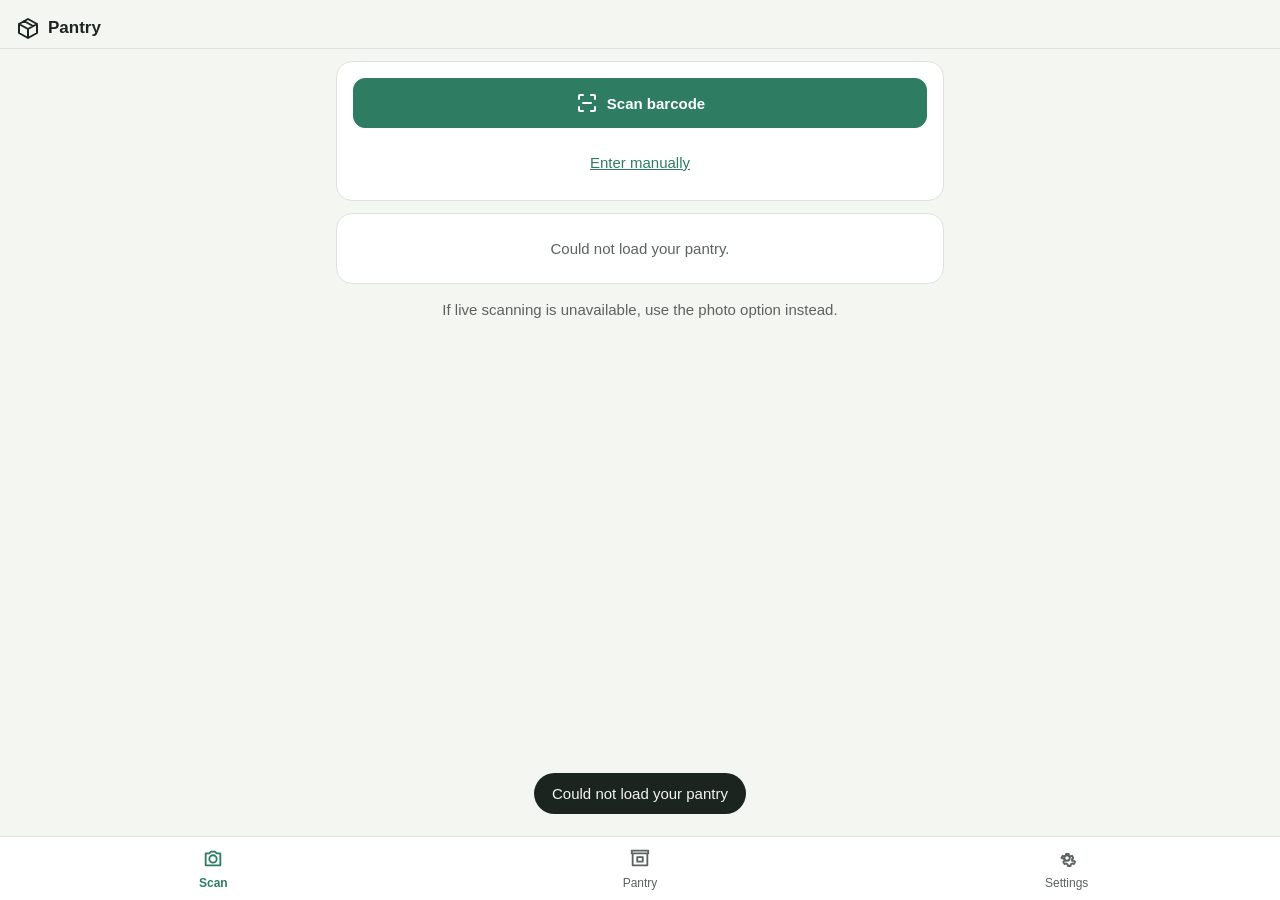
==== commit cc2cb8a8: "pantry_tracker 0.14.0: redesigned interface, background sync, ingress only Rebuild the page with com" ====
--- a/pantry_tracker/app/templates/index.html
+++ b/pantry_tracker/app/templates/index.html
@@ -10,7 +10,7 @@
     --surface: #ffffff;
     --surface-2: #edf1eb;
     --ink: #1c2420;
-    --muted: #677069;
+    --muted: #5a635d;
     --border: #dde3dc;
     --accent: #2e7d63;
     --accent-ink: #ffffff;
@@ -96,7 +96,7 @@
     align-items: center;
     gap: 8px;
   }
-  main { padding: 0 var(--space-4) var(--space-5); max-width: 640px; margin: 0 auto; }
+  main { padding: var(--space-3) var(--space-4) var(--space-5); max-width: 640px; margin: 0 auto; }
   .view { display: none; }
   .view.active { display: block; }
 
@@ -171,6 +171,7 @@
   .badge.unknown { background: color-mix(in srgb, var(--unknown) 20%, transparent); color: var(--unknown); }
   .badge.frozen { background: color-mix(in srgb, var(--accent) 18%, transparent); color: var(--accent); }
 
+  .card > .section-title:first-child { margin-top: 0; }
   .section-title {
     font-size: var(--type-2);
     letter-spacing: 0.04em;
@@ -190,7 +191,7 @@
   }
   .pantry-entry:last-child .item-summary { border-bottom: none; }
   .item-summary { border: 0; border-bottom: 1px solid var(--border); border-radius: 0; background: transparent;
-    color: inherit; padding: 0; min-height: 60px; text-align: left; }
+    color: inherit; padding: 0 16px; min-height: 60px; width: calc(100% + 32px); margin: 0 -16px; text-align: left; }
   .item-main { min-width: 0; display: flex; flex-direction: column; justify-content: center; }
   .item-name { font-weight: 600; overflow: hidden; text-overflow: ellipsis; white-space: nowrap; }
   .item-meta { color: var(--muted); font-size: var(--type-2); margin-top: 2px; overflow: hidden;
@@ -199,6 +200,8 @@
     border-radius: var(--radius-2); background: var(--surface-2); color: var(--muted); }
   .item-thumb img { width: 100%; height: 100%; object-fit: cover; }
   .item-thumb img.product-thumb { width: 100%; height: 100%; border: 0; border-radius: inherit; }
+  .broken-image-placeholder { display: grid; place-items: center; }
+  .broken-image-placeholder .icon-svg { width: 22px; height: 22px; }
   .item-thumb .icon-svg { width: 22px; height: 22px; }
   .item-time { display: flex; align-items: center; gap: 6px; color: var(--muted); font-size: var(--type-2);
     font-weight: 600; white-space: nowrap; }
@@ -207,7 +210,7 @@
   .item-time.unknown { color: var(--unknown); }
   .item-time.frozen { color: var(--accent); }
   .urgency-dot { width: 8px; height: 8px; border-radius: 50%; background: currentColor; flex: 0 0 auto; }
-  .item-expanded { padding: 4px 0 14px; }
+  .item-expanded { padding: 12px 16px; background: var(--surface-2); border-radius: var(--radius-2); margin: 0 -16px 8px; }
   .item-expanded .item-meta { white-space: normal; overflow-wrap: anywhere; }
   .item-details { color: var(--muted); font-size: var(--type-2); margin: 4px 0; }
   .item-attention { color: var(--soon); font-weight: 600; }
@@ -225,9 +228,9 @@
   .chip-row { display: flex; flex-wrap: wrap; gap: 6px; margin: 8px 0; }
   .chip-row button { width: auto; min-height: 44px; padding: 7px 12px; font-size: var(--type-2); }
   .chip-row button[aria-pressed="true"] { background: var(--accent); border-color: var(--accent); color: var(--accent-ink); }
-  .pantry-controls { padding: 8px; margin: 0 -16px 12px; border-radius: 0; border-width: 0 0 1px; }
-  .pantry-sticky-search { position: sticky; top: 57px; z-index: 6; background: var(--bg); padding: 8px 0; margin: 0 -16px; }
-  .pantry-sticky-search .search-wrap { margin: 0 16px; }
+  .pantry-controls { padding: 0 0 8px; margin: 0; border: 0; background: transparent; }
+  .pantry-sticky-search { position: sticky; top: 57px; z-index: 6; background: var(--bg); padding: 0 0 8px; }
+  .pantry-sticky-search .search-wrap { margin: 0; }
   .filter-scroll { overflow-x: auto; scrollbar-width: none; margin: 0 -8px; padding: 0 8px 4px; }
   .filter-scroll::-webkit-scrollbar { display: none; }
   .search-wrap { position: relative; }
@@ -250,7 +253,7 @@
   .eat-first-row .eat-name { min-width: 0; overflow: hidden; text-overflow: ellipsis; white-space: nowrap; }
   .show-all { width: auto; min-height: 44px; padding: 4px 8px; border: 0; color: var(--accent); }
   .item-row.highlight { background: color-mix(in srgb, var(--accent) 12%, transparent); }
-  .item-summary:active, .eat-first-row:active { background: var(--surface-2); transition: background 120ms ease; }
+  .item-summary:active, .eat-first-row:active, .scan-item:active { background: var(--surface-2); transition: background 120ms ease; }
 
   .edit-form { margin-top: 10px; border-top: 1px dashed var(--border); padding-top: 10px; }
   .date-confidence { color: var(--soon); font-size: var(--type-2); margin-top: 4px; }
@@ -259,6 +262,17 @@
   .date-candidates button { width: auto; min-height: 44px; padding: 5px 9px; font-size: var(--type-2); }
   .date-confidence.unread { color: var(--expired); }
   .edit-form { width: 100%; }
+  .opened-fields-heading {
+    display: flex;
+    align-items: center;
+    justify-content: space-between;
+    margin-top: 12px;
+    color: var(--muted);
+    font-size: var(--type-2);
+  }
+  .danger-text { color: var(--expired); }
+  .item-expanded:not(.hidden) { display: block; animation: expand-in 150ms ease; }
+  .item-summary[aria-expanded="false"] + .item-expanded { display: none; }
   .opened-picker { padding-top: 6px; }
   @media (max-width: 380px) {
     .item-actions { gap: 3px; }
@@ -274,7 +288,8 @@
     border: 0; border-bottom: 1px solid var(--border); border-radius: 0; padding: 6px 2px; text-align: left; }
   .scan-item:last-child { border-bottom: 0; }
   .scan-item-name { min-width: 0; overflow: hidden; text-overflow: ellipsis; white-space: nowrap; }
-  .add-product-line { display: flex; align-items: center; gap: 12px; min-height: 48px; }
+  .add-product-line { display: flex; align-items: center; gap: 12px; min-height: 0; }
+  .add-product-line:has(> .hidden):not(:has(> :not(.hidden))) { display: none; }
   .add-product-line #review-barcode-line { min-width: 0; overflow-wrap: anywhere; }
   .date-entry-row { display: flex; align-items: center; gap: 8px; }
   .date-entry-row button { width: auto; flex: 1; min-width: 44px; font-size: var(--type-2); padding: 8px; }
@@ -285,13 +300,13 @@
   .already-in-pantry { background: color-mix(in srgb, var(--accent) 12%, var(--surface)); border-radius: var(--radius-1);
     padding: 8px 10px; margin-top: 8px; }
   .already-in-pantry button { width: auto; min-height: 44px; padding: 6px 8px; }
-  #review-form { padding-bottom: 92px; }
   .add-form-actions { position: fixed; z-index: 9; bottom: 0; left: 0; right: 0; display: flex; gap: 8px;
     padding: 8px 16px calc(8px + env(safe-area-inset-bottom)); background: var(--surface); border-top: 1px solid var(--border); }
   .add-form-actions button { min-height: 48px; }
   body.add-form-open nav.tabs { display: none; }
   body.add-form-open { padding-bottom: 100px; }
   .settings-card label { margin-top: 10px; }
+  .settings-card > .section-title:first-child { margin-top: 0; }
   .settings-actions { display: grid; grid-template-columns: 1fr 1fr; gap: 8px; margin-top: 16px; }
   .settings-actions button { min-height: 48px; padding: 8px; }
   .settings-last-check { margin-bottom: 0; }
@@ -328,7 +343,7 @@
     border-radius: 999px;
     font-size: var(--type-3);
     opacity: 0;
-    transition: opacity 0.2s ease;
+    transition: opacity 150ms ease;
     pointer-events: none;
     z-index: 70;
     max-width: 90vw;
@@ -389,7 +404,7 @@
   details.raw-reply summary { color: var(--muted); font-size: var(--type-1); cursor: pointer; }
   details.raw-reply p { font-size: var(--type-2); color: var(--muted); }
 
-  .empty-state { text-align: center; color: var(--muted); padding: 40px 10px; }
+  .empty-state { text-align: center; color: var(--muted); padding: 24px 10px; }
 
   .scanner-overlay {
     position: fixed;
@@ -398,6 +413,18 @@
     z-index: 50;
     display: flex;
     flex-direction: column;
+  }
+  .scanner-overlay { outline: none; }
+  .torch-button {
+    position: absolute;
+    top: calc(12px + env(safe-area-inset-top));
+    right: 12px;
+    z-index: 2;
+    width: 48px;
+    height: 48px;
+    min-height: 48px;
+    padding: 10px;
+    border-radius: 50%;
   }
   .scanner-video {
     flex: 1;
@@ -462,6 +489,33 @@
   .photo-modal img { max-width: 100%; max-height: 75vh; object-fit: contain; border-radius: var(--radius-1); }
   .photo-modal p { margin: 0; text-align: center; }
   .photo-modal button { width: auto; min-width: 120px; color: #fff; border-color: rgba(255,255,255,0.3); }
+  :focus { outline: none; }
+  :focus-visible { outline: 3px solid var(--accent); outline-offset: 2px; }
+  button:active, .scan-item:active { background-color: var(--surface-2); transition: background-color 120ms ease; }
+  .item-expanded, .toast { transition: opacity 150ms ease, background-color 150ms ease; }
+  .skeleton-row {
+    height: 60px;
+    border-bottom: 1px solid var(--border);
+    background: linear-gradient(90deg, var(--surface) 25%, var(--surface-2) 50%, var(--surface) 75%);
+    background-size: 200% 100%;
+    animation: shimmer 1.4s infinite;
+  }
+  @keyframes shimmer { to { background-position: -200% 0; } }
+  @keyframes expand-in {
+    from { opacity: 0.2; transform: translateY(-2px); }
+    to { opacity: 1; transform: translateY(0); }
+  }
+  @media (prefers-reduced-motion: reduce) {
+    *, *::before, *::after {
+      scroll-behavior: auto !important;
+      animation: none !important;
+      transition: none !important;
+    }
+    .spinner {
+      animation: spin 2s linear infinite !important;
+    }
+    html { scroll-behavior: auto !important; }
+  }
   .scanner-frame.steady {
     border-color: #4ade80;
     box-shadow: 0 0 0 2000px rgba(0,0,0,0.35), 0 0 18px 3px rgba(74,222,128,0.65);
@@ -538,8 +592,8 @@
       <img id="date-photo-thumb" class="photo-thumb hidden" alt="Use-by date photo">
       <div id="date-extract-status" class="muted hidden"></div>
 
-      <div class="section-title">Location</div>
-      <div id="f-location-chips" class="chip-row" role="group" aria-label="Choose location"></div>
+      <span class="section-title" id="f-location-label">Location</span>
+      <div id="f-location-chips" class="chip-row" role="group" aria-labelledby="f-location-label"></div>
       <input type="hidden" id="f-location" name="location" value="">
 
       <label for="f-count">How many</label>
@@ -601,7 +655,7 @@
         </button>
       </div>
     </div>
-    <div class="pantry-controls card">
+    <div class="pantry-controls">
       <div class="filter-scroll">
         <div class="filter-scroll-inner">
           <div id="pantry-location-filters" class="chip-row" role="group" aria-label="Filter by location"></div>
@@ -630,10 +684,10 @@
 
       <label for="s-repeat-hours">If an item isn't dealt with, remind me</label>
       <select id="s-repeat-hours" name="notify_repeat_hours">
-        <option value="24">Every day (24 hours)</option>
-        <option value="48">Every 2 days (48 hours)</option>
-        <option value="72">Every 3 days (72 hours)</option>
-        <option value="168">Every week (168 hours)</option>
+        <option value="24">Every day</option>
+        <option value="48">Every 2 days</option>
+        <option value="72">Every 3 days</option>
+        <option value="168">Every week</option>
       </select>
       <div class="settings-actions">
         <button type="submit" class="primary">Save settings</button>
@@ -669,11 +723,14 @@
 <input type="file" id="input-date-photo" accept="image/*" capture="environment">
 <input type="file" id="input-product-photo" accept="image/*" capture="environment">
 
-<div id="camera-overlay" class="scanner-overlay hidden">
+<div id="camera-overlay" class="scanner-overlay hidden" role="dialog" aria-modal="true" aria-label="Camera">
   <video id="camera-video" class="scanner-video" playsinline autoplay muted></video>
   <div id="camera-frame" class="scanner-frame"></div>
   <p id="camera-hint" class="scanner-hint"></p>
   <div class="scanner-controls">
+    <button type="button" id="btn-camera-torch" class="torch-button ghost hidden" aria-label="Turn torch on" aria-pressed="false">
+      <svg class="icon-svg" aria-hidden="true"><use href="#icon-flash"></use></svg>
+    </button>
     <button type="button" id="btn-camera-shutter" class="primary hidden">
       <svg class="icon-svg" aria-hidden="true"><use href="#icon-camera"></use></svg>
       Capture
@@ -683,21 +740,21 @@
   </div>
 </div>
 
-<div id="photo-modal" class="photo-modal hidden">
+<div id="photo-modal" class="photo-modal hidden" role="dialog" aria-modal="true" aria-label="Photo viewer">
   <img id="photo-modal-img" alt="">
   <p id="photo-modal-caption"></p>
   <button type="button" class="ghost" id="btn-photo-modal-close">Close</button>
 </div>
 
-<div class="toast" id="toast">
+<div class="toast" id="toast" role="status" aria-live="polite">
   <span class="toast-content">
     <span id="toast-message"></span>
     <button type="button" id="toast-action" class="toast-action hidden"></button>
   </span>
 </div>
 
-<nav class="tabs">
-  <button data-view="scan" class="active">
+<nav class="tabs" aria-label="Main navigation">
+  <button data-view="scan" class="active" aria-current="page">
     <span class="icon"><svg class="icon-svg" aria-hidden="true"><use href="#icon-camera"></use></svg></span>
     Scan
   </button>
@@ -718,6 +775,10 @@
 const $$ = (sel) => Array.from(document.querySelectorAll(sel));
 function icon(name) {
   return `<svg class="icon-svg" aria-hidden="true"><use href="#icon-${name}"></use></svg>`;
+}
+
+function scrollBehavior() {
+  return window.matchMedia("(prefers-reduced-motion: reduce)").matches ? "auto" : "smooth";
 }
 
 // -- Toast ----------------------------------------------------------------
@@ -745,9 +806,16 @@
 // Photos open here, in the page, because a link to one would leave Home
 // Assistant: the ingress session is only valid inside the app, so a new
 // browser tab gets a 401.
+let photoModalReturnFocus = null;
+let cameraReturnFocus = null;
+let torchEnabled = false;
+
 function setViewablePhoto(imgEl, url) {
   imgEl.src = url;
   imgEl.dataset.photoUrl = url;
+  imgEl.tabIndex = 0;
+  imgEl.setAttribute("role", "button");
+  imgEl.setAttribute("aria-label", imgEl.alt || "View photo");
 }
 
 document.addEventListener("click", (e) => {
@@ -755,15 +823,40 @@
   if (!el) return;
   $("#photo-modal-img").src = el.dataset.photoUrl;
   $("#photo-modal-caption").textContent = el.dataset.photoCaption || "";
+  photoModalReturnFocus = el.closest("button") || el;
+  $("#photo-modal-img").alt = el.alt || el.dataset.photoCaption || "Pantry item photo";
   $("#photo-modal").classList.remove("hidden");
+  $("#btn-photo-modal-close").focus();
 });
-$("#photo-modal").addEventListener("click", () => $("#photo-modal").classList.add("hidden"));
+function closePhotoModal() {
+  $("#photo-modal").classList.add("hidden");
+  photoModalReturnFocus?.focus();
+}
+$("#photo-modal").addEventListener("click", (event) => {
+  if (event.target === $("#photo-modal") || event.target.closest("#btn-photo-modal-close")) closePhotoModal();
+});
+$("#btn-photo-modal-close").addEventListener("click", closePhotoModal);
+document.addEventListener("keydown", (event) => {
+  if ((event.key === "Enter" || event.key === " ") && event.target.matches("[data-photo-url]")) {
+    event.preventDefault();
+    event.target.click();
+    return;
+  }
+  if (event.key !== "Escape") return;
+  if (!$("#photo-modal").classList.contains("hidden")) closePhotoModal();
+  else if (cameraMode) closeCamera();
+});
 
 // -- Tabs -----------------------------------------------------------------
 function showView(name) {
   if (name !== "scan") closeCamera();
   $$(".view").forEach((v) => v.classList.toggle("active", v.id === `view-${name}`));
-  $$("nav.tabs button").forEach((b) => b.classList.toggle("active", b.dataset.view === name));
+  $$("nav.tabs button").forEach((b) => {
+    const active = b.dataset.view === name;
+    b.classList.toggle("active", active);
+    if (active) b.setAttribute("aria-current", "page");
+    else b.removeAttribute("aria-current");
+  });
   if (name === "pantry") loadPantry();
   if (name === "settings") loadSettings();
 }
@@ -1274,6 +1367,7 @@
   const fallbackBtn = $("#btn-camera-fallback");
   $("#btn-camera-cancel").textContent = options.doneLabel ? "Done" : "Cancel";
 
+  cameraReturnFocus = document.activeElement;
   cameraMode = mode;
   dateCameraSession++;
   if (mode === "date") dateCameraTiming = { openRequested: performance.now(), sent: false };
@@ -1315,12 +1409,20 @@
   }
 
   const [track] = cameraStream.getVideoTracks();
+  const torchButton = $("#btn-camera-torch");
+  const capabilities = track.getCapabilities?.() || {};
+  torchEnabled = false;
+  torchButton.classList.toggle("hidden", !capabilities.torch);
+  torchButton.setAttribute("aria-pressed", "false");
+  torchButton.setAttribute("aria-label", "Turn torch on");
+  torchButton.querySelector("use").setAttribute("href", "#icon-flash");
   if (track.getCapabilities?.().focusMode?.includes("continuous")) {
     track.applyConstraints({ advanced: [{ focusMode: "continuous" }] }).catch(() => {});
   }
 
   video.srcObject = cameraStream;
   await video.play();
+  $("#btn-camera-cancel").focus();
   if (mode === "date" && dateCameraTiming) dateCameraTiming.streamReady = performance.now();
 
   if (mode === "barcode") {
@@ -1430,6 +1532,23 @@
   }
 }
 
+async function toggleCameraTorch() {
+  const track = cameraStream?.getVideoTracks()[0];
+  if (!track) return;
+  const next = !torchEnabled;
+  try {
+    await track.applyConstraints({ advanced: [{ torch: next }] });
+    torchEnabled = next;
+    const button = $("#btn-camera-torch");
+    button.setAttribute("aria-pressed", String(next));
+    button.setAttribute("aria-label", next ? "Turn torch off" : "Turn torch on");
+    button.querySelector("use").setAttribute("href", next ? "#icon-flash-off" : "#icon-flash");
+  } catch (err) {
+    // Torch support can disappear after capabilities are reported.
+  }
+}
+$("#btn-camera-torch").addEventListener("click", toggleCameraTorch);
+
 function closeCamera() {
   if (barcodeScanTimer) {
     clearInterval(barcodeScanTimer);
@@ -1450,7 +1569,12 @@
     cameraStream = null;
   }
   $("#camera-overlay").classList.add("hidden");
+  $("#btn-camera-torch").classList.add("hidden");
+  $("#btn-camera-torch").setAttribute("aria-pressed", "false");
+  torchEnabled = false;
   cameraMode = null;
+  cameraReturnFocus?.focus();
+  cameraReturnFocus = null;
 }
 
 $("#btn-scan-start").addEventListener("click", () => {
@@ -1698,9 +1822,34 @@
 
 // Release the camera the moment the tab/app isn't visible, rather than
 // leaving it running (and the recording indicator lit) in the background.
+let returnReloadTimer = null;
+function scheduleReturnReload() {
+  if (document.hidden || cameraMode) return;
+  clearTimeout(returnReloadTimer);
+  returnReloadTimer = setTimeout(() => {
+    if (!cameraMode && !document.hidden) pollPantryIfIdle();
+  }, 180);
+}
 document.addEventListener("visibilitychange", () => {
   if (document.hidden) closeCamera();
+  else scheduleReturnReload();
 });
+window.addEventListener("focus", scheduleReturnReload);
+
+document.addEventListener("error", (event) => {
+  const image = event.target;
+  if (!(image instanceof HTMLImageElement) || !image.classList.contains("product-thumb")) return;
+  // Only list thumbnails are swapped. The add and edit forms keep their
+  // <img>, which later photos are drawn into, and just hide it.
+  if (!image.closest(".item-thumb")) {
+    image.classList.add("hidden");
+    return;
+  }
+  const placeholder = document.createElement("span");
+  placeholder.className = "item-thumb broken-image-placeholder";
+  placeholder.innerHTML = icon("package");
+  image.replaceWith(placeholder);
+}, true);
 
 // Called once a use-by date photo has been captured (auto-capture, the
 // manual shutter, or the fallback file picker). Never blocks on the
@@ -1891,7 +2040,7 @@
     : "";
   const thumb = item.display_image_url
     ? `<img class="product-thumb" src="${escapeAttr(item.display_image_url)}" ` +
-      `data-photo-url="${escapeAttr(item.display_image_url)}" alt="" loading="lazy">`
+      `data-photo-url="${escapeAttr(item.display_image_url)}" alt="Product photo" tabindex="0" role="button" loading="lazy">`
     : '<svg class="icon-svg" aria-hidden="true"><use href="#icon-package"></use></svg>';
   const useByLine = item.effective_date
     ? `Use by ${formatDisplayDate(item.effective_date)}`
@@ -1974,17 +2123,28 @@
     ? `Last read from photo: "${item.date_extraction_raw}"`
     : "";
   const confidence = item.date_extraction_pending ? "" : confidenceHtml(item, item.id);
+  const id = Number(item.id);
   return `
-    <label>Product name</label>
-    <input type="text" class="e-name" value="${escapeAttr(item.name)}">
+    <div class="section-title">Details</div>
+    <label for="e-name-${id}">Product name</label>
+    <input type="text" id="e-name-${id}" class="e-name" value="${escapeAttr(item.name)}" autocapitalize="sentences">
     <div class="row">
-      <div><label>Brand</label><input type="text" class="e-brand" value="${escapeAttr(item.brand || "")}"></div>
-      <div><label>Quantity</label><input type="text" class="e-quantity" value="${escapeAttr(item.quantity || "")}"></div>
+      <div>
+        <label for="e-brand-${id}">Brand</label>
+        <input type="text" id="e-brand-${id}" class="e-brand" value="${escapeAttr(item.brand || "")}">
+      </div>
+      <div>
+        <label for="e-quantity-${id}">Quantity</label>
+        <input type="text" id="e-quantity-${id}" class="e-quantity" value="${escapeAttr(item.quantity || "")}">
+      </div>
     </div>
-    <label>Category</label>
-    <input type="text" class="e-category" list="category-suggestions" value="${escapeAttr(item.category || "")}">
-    <label>How many</label><input type="number" class="e-count" min="1" max="99" value="${item.count || 1}">
-    <label>Location</label><div class="chip-row e-location-chips"></div>
+    <label for="e-category-${id}">Category</label>
+    <input type="text" id="e-category-${id}" class="e-category" list="category-suggestions" value="${escapeAttr(item.category || "")}">
+    <label for="e-count-${id}">How many</label>
+    <input type="number" id="e-count-${id}" class="e-count" min="1" max="99"
+      value="${item.count || 1}" inputmode="numeric">
+    <span class="section-title" id="e-location-label-${id}">Location</span>
+    <div class="chip-row e-location-chips" role="group" aria-labelledby="e-location-label-${id}"></div>
     <input type="hidden" class="e-location" value="${escapeAttr(item.location || "")}">
 
     ${
@@ -1992,7 +2152,8 @@
         ? `<div class="photo-step">
              <img class="product-thumb e-product-thumb ${item.display_image_url ? "" : "hidden"}" alt=""${
                item.display_image_url
-                 ? ` src="${escapeAttr(item.display_image_url)}" data-photo-url="${escapeAttr(item.display_image_url)}"`
+                 ? ` src="${escapeAttr(item.display_image_url)}" ` +
+                 `data-photo-url="${escapeAttr(item.display_image_url)}" tabindex="0" role="button"`
                  : ""
              }>
              <button type="button" class="ghost e-product-photo flex-fill">
@@ -2006,10 +2167,11 @@
     <div class="photo-step">
       ${
         item.has_date_photo
-          ? `<img class="photo-thumb e-date-thumb" alt="Use-by date photo" src="${photoUrl}" data-photo-url="${photoUrl}">`
+          ? `<img class="photo-thumb e-date-thumb" alt="Use-by date photo" src="${photoUrl}" ` +
+            `data-photo-url="${photoUrl}" tabindex="0" role="button">`
           : `<img class="photo-thumb e-date-thumb hidden" alt="">`
       }
-      <button type="button" class="ghost e-rescan-date flex-fill">
+      <button type="button" class="link-btn e-rescan-date flex-fill">
         <svg class="icon-svg" aria-hidden="true"><use href="#icon-calendar"></use></svg>
         Rescan use-by date
       </button>
@@ -2017,20 +2179,32 @@
     <div class="muted e-date-status ${statusText ? "" : "hidden"}">${escapeHtml(statusText)}</div>
     <div class="e-date-confidence">${confidence}</div>
 
-    <label>Use-by date</label>
-    <input type="date" class="e-expiry" value="${escapeAttr(item.expiry_date || "")}">
-    <label>Opened date and use within days</label>
-    <div class="row"><input type="date" class="e-opened-at" value="${escapeAttr(item.opened_at || "")}">
-      <input type="number" class="e-opened-days" min="1" max="365" value="${escapeAttr(item.use_within_days || "")}"></div>
-    <button type="button" class="ghost e-not-opened">Not opened</button>
-    <label>Notes</label>
-    <textarea class="e-notes">${escapeHtml(item.notes || "")}</textarea>
+    <div class="section-title">Dates</div>
+    <label for="e-expiry-${id}">Use-by date</label>
+    <input type="date" id="e-expiry-${id}" class="e-expiry" value="${escapeAttr(item.expiry_date || "")}">
+    <div class="opened-fields-heading">
+      <span>Opened details</span>
+      <button type="button" class="link-btn e-not-opened">Not opened</button>
+    </div>
+    <div class="row">
+      <div>
+        <label for="e-opened-at-${id}">Opened on</label>
+        <input type="date" id="e-opened-at-${id}" class="e-opened-at" value="${escapeAttr(item.opened_at || "")}">
+      </div>
+      <div>
+        <label for="e-opened-days-${id}">Use within (days)</label>
+        <input type="number" id="e-opened-days-${id}" class="e-opened-days" min="1" max="365"
+          value="${escapeAttr(item.use_within_days || "")}" inputmode="numeric">
+      </div>
+    </div>
+    <label for="e-notes-${id}">Notes</label>
+    <textarea id="e-notes-${id}" class="e-notes">${escapeHtml(item.notes || "")}</textarea>
     <div class="row mt-10">
       <button type="button" class="ghost e-cancel">Cancel</button>
       <button type="button" class="primary e-save">Save</button>
     </div>
     <div class="mt-10">
-      <button type="button" class="danger btn-delete">Delete</button>
+      <button type="button" class="link-btn danger-text btn-delete">Delete</button>
     </div>`;
 }
 
@@ -2195,7 +2369,11 @@
 
 async function loadPantry() {
   const list = $("#pantry-list");
-  if (pantryCache.length === 0) list.innerHTML = '<p class="muted">Loading…</p>';
+  if (pantryCache.length === 0) {
+    list.innerHTML = '<div class="card loading-state" aria-label="Loading pantry">' +
+      '<div class="skeleton-row"></div><div class="skeleton-row"></div>' +
+      '<div class="skeleton-row"></div></div>';
+  }
   try {
     const res = await fetch("api/items");
     if (!res.ok) throw new Error("Could not load pantry");
@@ -2204,7 +2382,8 @@
     pantryLoadErrorShown = false;
     renderScanSections();
   } catch (err) {
-    list.innerHTML = '<p class="muted">Could not load your pantry.</p>';
+    list.innerHTML = '<div class="card empty-state">Could not load your pantry. Check your connection and try again.</div>';
+    $("#scan-pantry-sections").innerHTML = '<div class="card empty-state">Could not load your pantry.</div>';
     if (!pantryLoadErrorShown) toast("Could not load your pantry");
     pantryLoadErrorShown = true;
     return;
@@ -2270,6 +2449,10 @@
     return locationMatch && groupMatch && (!search || searchable.includes(search));
   });
 
+  if (expandedPantryItemId !== null && !visible.some((item) => Number(item.id) === expandedPantryItemId)) {
+    expandedPantryItemId = null;
+  }
+
   const anyPending = pantryCache.some((item) => item.date_extraction_pending);
   if (anyPending) {
     ensurePantryPolling();
@@ -2295,12 +2478,12 @@
   }
 
   if (pantryCache.length === 0) {
-    list.innerHTML = '<div class="empty-state">Nothing tracked yet. Scan something to get started.</div>';
+    list.innerHTML = '<div class="card empty-state">Nothing tracked yet. Scan something to get started.</div>';
     eatFirst.classList.add("hidden");
     return;
   }
   let html = "";
-  if (!visible.length) html = '<div class="empty-state">Nothing matches</div>';
+  if (!visible.length) html = '<div class="card empty-state">Nothing matches</div>';
   for (const bucket of BUCKET_ORDER) {
     const items = visible.filter((item) => item.bucket === bucket);
     if (!items.length) continue;
@@ -2352,7 +2535,7 @@
   requestAnimationFrame(() => {
     const summary = Array.from(document.querySelectorAll(".item-summary"))
       .find((row) => Number(row.closest(".pantry-entry")?.dataset.id) === id);
-    summary?.scrollIntoView({ behavior: "smooth", block: "center" });
+    summary?.scrollIntoView({ behavior: scrollBehavior(), block: "center" });
   });
 });
 
@@ -2502,7 +2685,7 @@
 });
 $("#eat-first").addEventListener("click", (event) => {
   if (event.target.closest(".show-all")) {
-    $("#pantry-list").scrollIntoView({ behavior: "smooth", block: "start" });
+    $("#pantry-list").scrollIntoView({ behavior: scrollBehavior(), block: "start" });
     return;
   }
   const button = event.target.closest(".eat-first-row");
@@ -2510,7 +2693,7 @@
   expandedPantryItemId = Number(button.dataset.targetId);
   renderPantry();
   const target = document.querySelector(`.pantry-entry[data-id="${button.dataset.targetId}"] .item-summary`);
-  target?.scrollIntoView({ behavior: "smooth", block: "center" });
+  target?.scrollIntoView({ behavior: scrollBehavior(), block: "center" });
   target?.classList.add("highlight");
   setTimeout(() => target?.classList.remove("highlight"), 1800);
 });
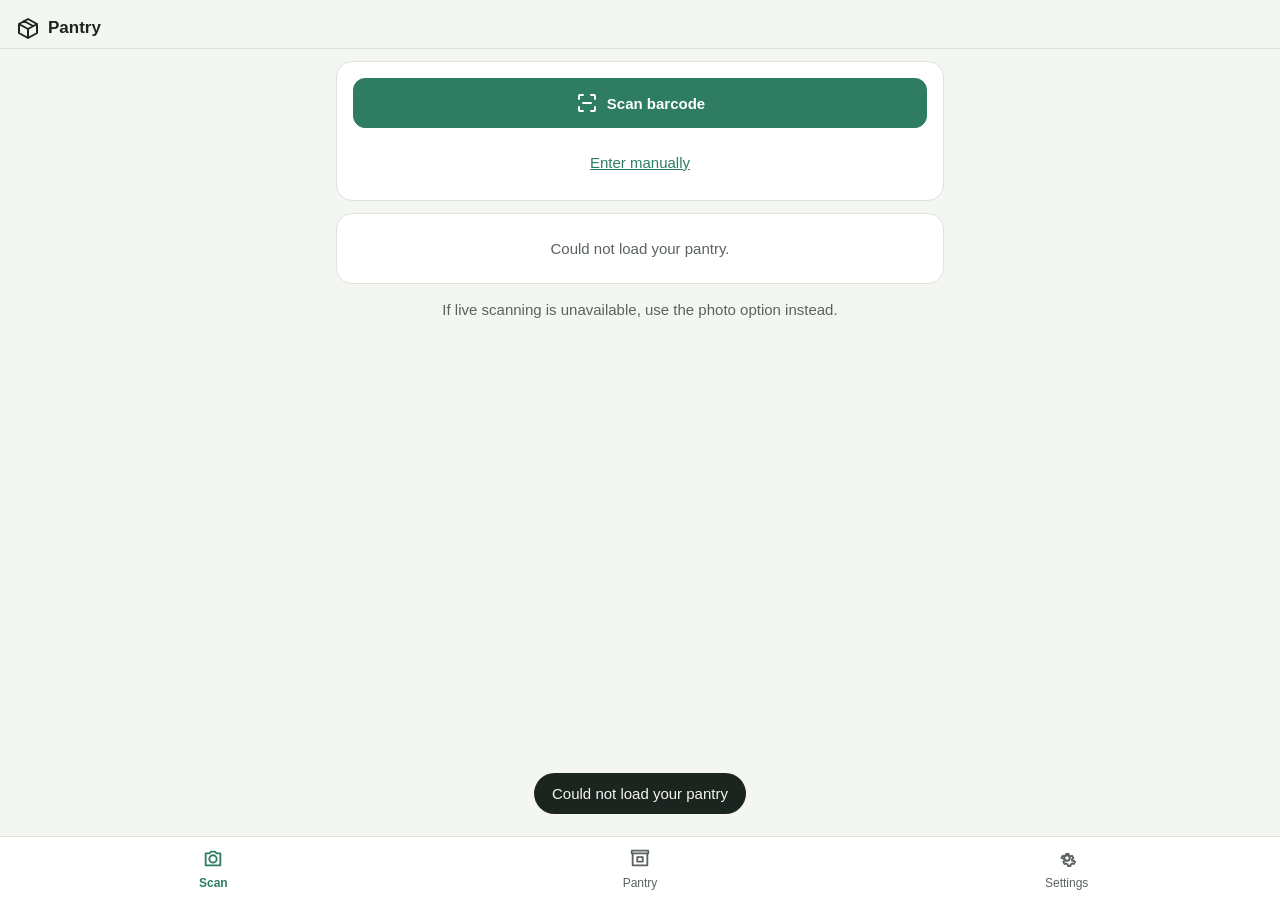
==== commit fa2aec32: "pantry_tracker 0.15.0: one-tap Freeze and Defrost Add Freeze and Defrost buttons with Undo to expand" ====
--- a/pantry_tracker/app/templates/index.html
+++ b/pantry_tracker/app/templates/index.html
@@ -219,7 +219,7 @@
     background: none; color: var(--accent); font-size: inherit; text-decoration: underline;
   }
   [data-photo-url] { cursor: zoom-in; }
-  .item-actions { display: grid; grid-template-columns: repeat(4, minmax(0, 1fr)); gap: 6px; margin-top: 12px; }
+  .item-actions { display: grid; grid-auto-flow: column; grid-auto-columns: minmax(0, 1fr); gap: 6px; margin-top: 12px; }
   .item-actions button { min-width: 0; min-height: 52px; padding: 5px 2px; font-size: var(--type-1);
     flex-direction: column; gap: 2px; }
   .item-actions .icon-svg { width: 20px; height: 20px; }
@@ -276,7 +276,7 @@
   .opened-picker { padding-top: 6px; }
   @media (max-width: 380px) {
     .item-actions { gap: 3px; }
-    .item-actions button { font-size: 10px; }
+    .item-actions button { font-size: 10px; white-space: nowrap; }
     .item-time { gap: 4px; font-size: 12px; }
   }
 
@@ -2067,6 +2067,10 @@
     : "";
   const confidence = item.date_extraction_pending ? "" : confidenceHtml(item, id);
   const openedPickerDays = item.use_within_days || item.opened_days || 3;
+  const storageButton = item.bucket === "expired" ? "" :
+    `<button class="ghost btn-storage" type="button" data-action="${item.location === "freezer" ? "defrost" : "freeze"}">
+      <svg class="icon-svg" aria-hidden="true"><use href="#icon-snowflake"></use></svg>${item.location === "freezer" ? "Defrost" : "Freeze"}
+    </button>`;
   const openedPicker = [1, 2, 3, 5, 7, 14, 30].map((days) =>
     `<button type="button" class="ghost opened-chip" data-days="${days}" aria-pressed="${days === openedPickerDays}">${days} days</button>`
   ).join("");
@@ -2097,6 +2101,7 @@
           <button class="ghost btn-finish" type="button" data-outcome="binned">
             <svg class="icon-svg" aria-hidden="true"><use href="#icon-trash"></use></svg>${item.count > 1 ? "Binned 1" : "Binned"}
           </button>
+          ${storageButton}
           <button class="ghost btn-opened" type="button">
             <svg class="icon-svg" aria-hidden="true"><use href="#icon-calendar"></use></svg>Opened
           </button>
@@ -2626,6 +2631,43 @@
     });
     return;
   }
+  const storage = event.target.closest(".btn-storage");
+  if (storage) {
+    const action = storage.dataset.action;
+    try {
+      const response = await fetch(`api/items/${id}/storage`, {
+        method: "POST",
+        body: new URLSearchParams({ action }),
+      });
+      if (!response.ok) throw new Error("Could not change storage");
+      const result = await response.json();
+      expandedPantryItemId = id;
+      await loadPantry();
+      requestAnimationFrame(() => {
+        const row = Array.from(document.querySelectorAll(".item-summary"))
+          .find((summary) => Number(summary.closest(".pantry-entry")?.dataset.id) === id);
+        row?.scrollIntoView({ behavior: scrollBehavior(), block: "center" });
+      });
+      const message = action === "freeze" ? "Moved to freezer" : "Defrosted: use by tomorrow";
+      toast(message, "Undo", async () => {
+        try {
+          const undo = await fetch(`api/items/${id}/storage/undo`, {
+            method: "POST",
+            body: new URLSearchParams(result.undo),
+          });
+          if (!undo.ok) throw new Error("Could not undo storage change");
+          expandedPantryItemId = id;
+          await loadPantry();
+          toast("Undo complete");
+        } catch (err) {
+          toast("Could not undo");
+        }
+      }, 6000);
+    } catch (err) {
+      toast("Could not change storage");
+    }
+    return;
+  }
   if (event.target.closest(".btn-save-opened")) {
     try {
       const body = new URLSearchParams({ days: picker.dataset.days });
